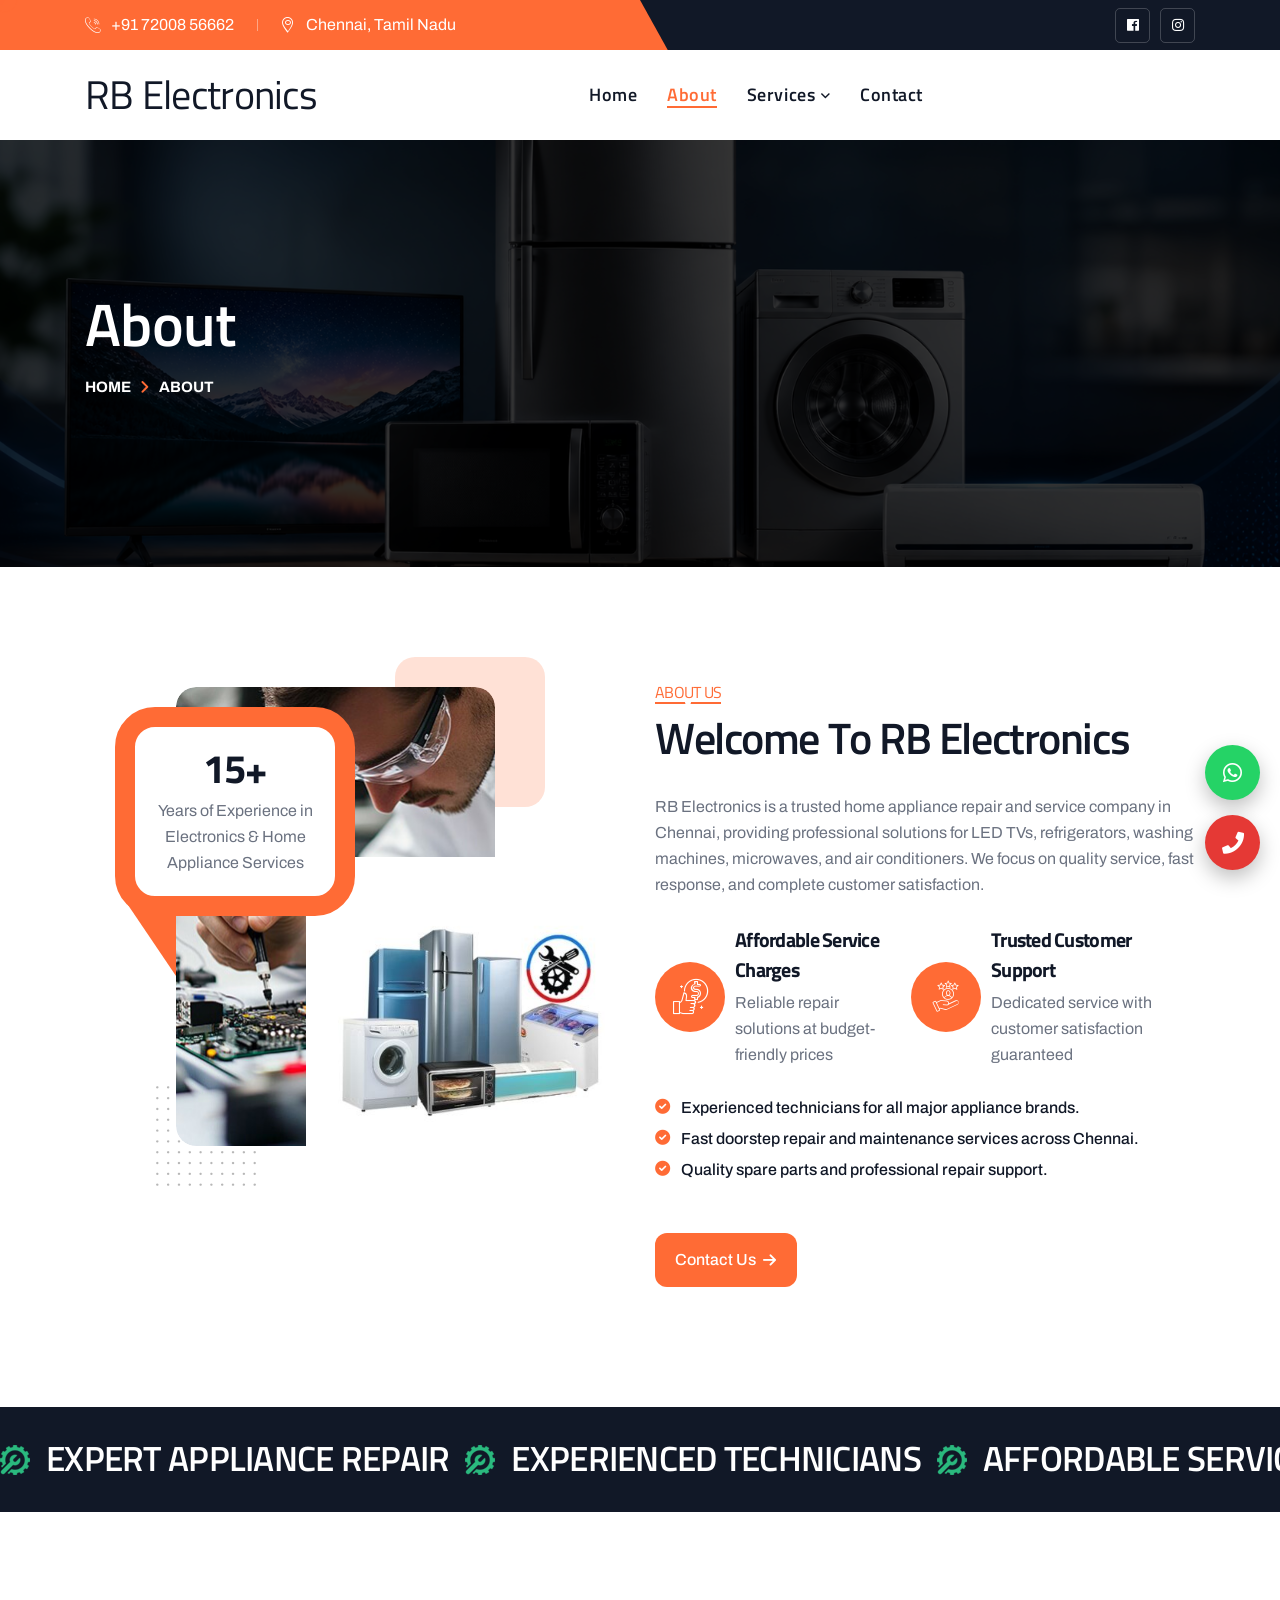
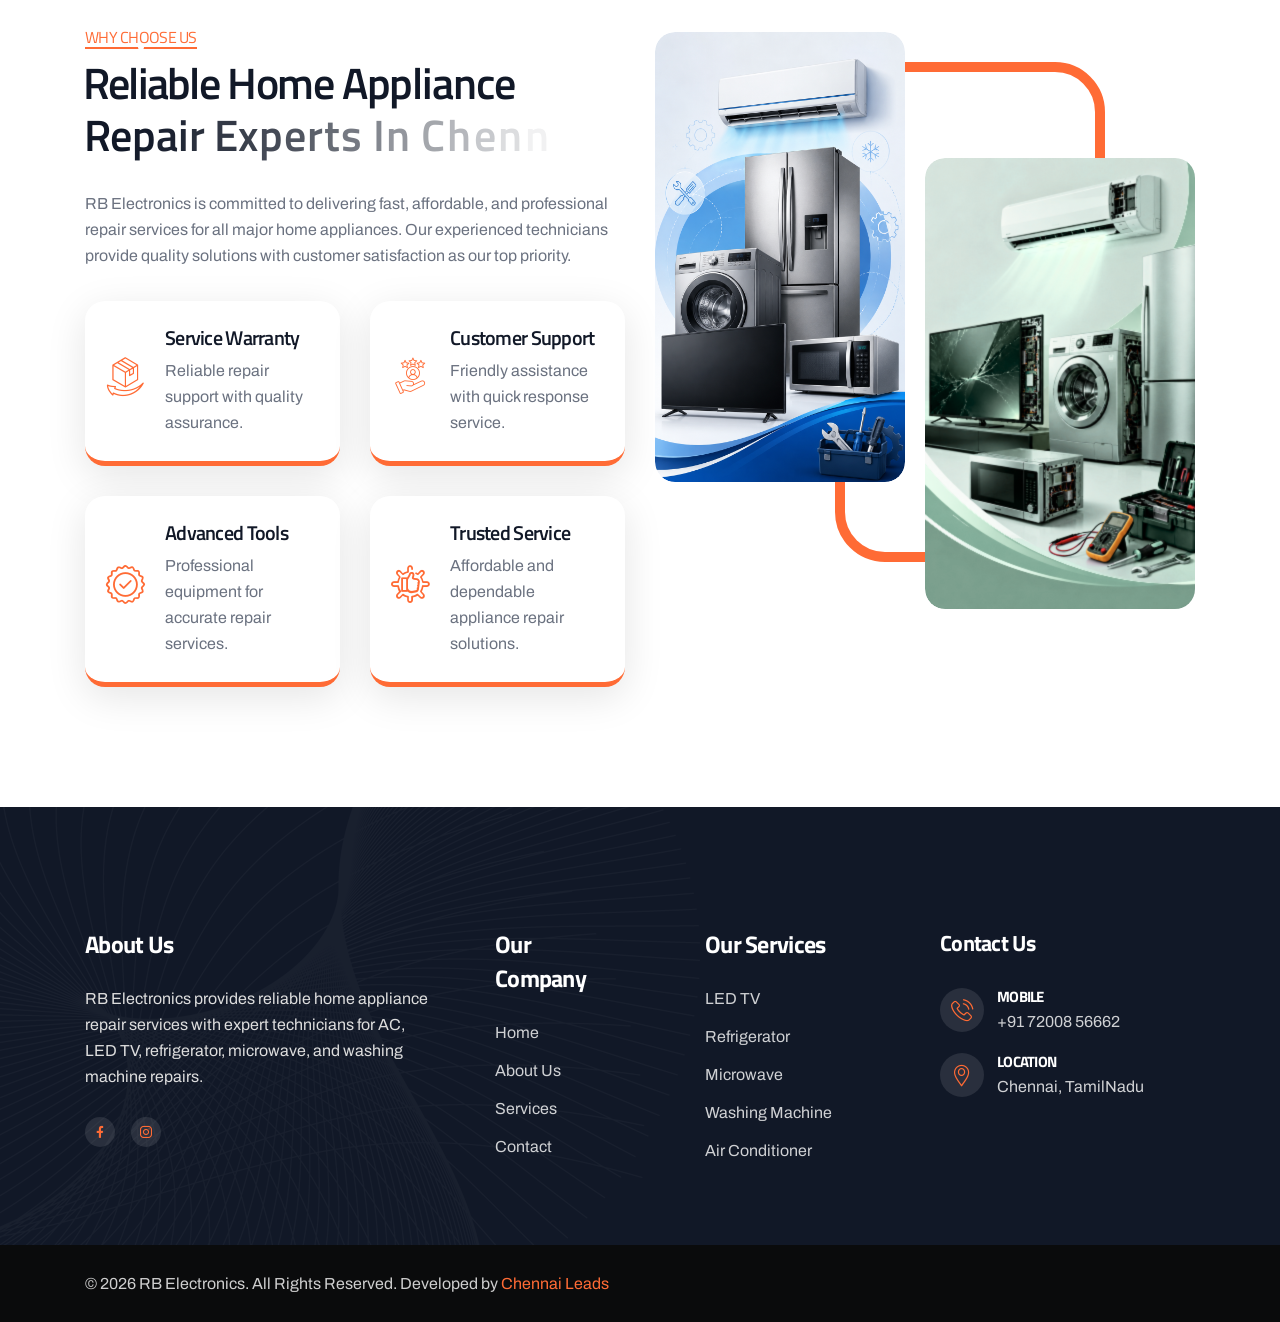
==== about.html @ 3bb315a8 "first commit" ====
<!DOCTYPE html>
<html lang="en">


<!-- Mirrored from weblayout.mnsithub.com/html/fixpro/main-html/about.html by HTTrack Website Copier/3.x [XR&CO'2014], Mon, 18 May 2026 04:50:52 GMT -->
<head>
    <meta charset="UTF-8" />
    <meta name="viewport" content="width=device-width, initial-scale=1.0" />
    <title> Rb Electronics</title>
    <!-- favicons Icons -->
    <link rel="apple-touch-icon" sizes="180x180" href="assets/images/favicons/apple-touch-icon.png" />
    <link rel="icon" type="image/png" sizes="32x32" href="assets/images/favicons/favicon-32x32.png" />
    <link rel="icon" type="image/png" sizes="16x16" href="assets/images/favicons/favicon-16x16.png" />
    <!-- <link rel="manifest" href="assets/images/favicons/site.webmanifest" /> -->
    <meta name="description" content=" " />

    <!-- fonts -->
    <link rel="preconnect" href="https://fonts.googleapis.com/">
    <link rel="preconnect" href="https://fonts.gstatic.com/" crossorigin>
    <link href="https://fonts.googleapis.com/css2?family=Archivo:ital,wght@0,100..900;1,100..900&amp;display=swap"
        rel="stylesheet">
    <link
        href="https://fonts.googleapis.com/css2?family=Titillium+Web:ital,wght@0,200;0,300;0,400;0,600;0,700;0,900;1,200;1,300;1,400;1,600;1,700&amp;display=swap"
        rel="stylesheet">


    <link rel="stylesheet" href="assets/css/bootstrap.min.css" />
    <link rel="stylesheet" href="assets/css/animate.min.css" />
    <link rel="stylesheet" href="assets/css/custom-animate.css" />
    <link rel="stylesheet" href="assets/css/swiper.min.css" />
    <link rel="stylesheet" href="assets/css/font-awesome-all.css" />
    <link rel="stylesheet" href="assets/css/jarallax.css" />
    <link rel="stylesheet" href="assets/css/jquery.magnific-popup.css" />
    <link rel="stylesheet" href="assets/css/flaticon.css">
    <link rel="stylesheet" href="assets/css/owl.carousel.min.css" />
    <link rel="stylesheet" href="assets/css/owl.theme.default.min.css" />
    <link rel="stylesheet" href="assets/css/nice-select.css" />
    <link rel="stylesheet" href="assets/css/jquery-ui.css" />
    <link rel="stylesheet" href="assets/css/aos.css" />
    <link rel="stylesheet" href="assets/css/odometer.min.css" />


    <link rel="stylesheet" href="assets/css/module-css/slider.css" />
    <link rel="stylesheet" href="assets/css/module-css/footer.css" />
    <link rel="stylesheet" href="assets/css/module-css/feature.css" />
    <link rel="stylesheet" href="assets/css/module-css/about.css" />
    <link rel="stylesheet" href="assets/css/module-css/service.css" />
    <link rel="stylesheet" href="assets/css/module-css/counter.css" />
    <link rel="stylesheet" href="assets/css/module-css/why-choose.css" />
    <link rel="stylesheet" href="assets/css/module-css/project.css" />
    <link rel="stylesheet" href="assets/css/module-css/video.css" />
    <link rel="stylesheet" href="assets/css/module-css/team.css" />
    <link rel="stylesheet" href="assets/css/module-css/brand.css" />
    <link rel="stylesheet" href="assets/css/module-css/pricing.css" />
    <link rel="stylesheet" href="assets/css/module-css/testimonial.css" />
    <link rel="stylesheet" href="assets/css/module-css/blog.css" />
    <link rel="stylesheet" href="assets/css/module-css/page-header.css" />
    <link rel="stylesheet" href="assets/css/module-css/faq.css" />
    <link rel="stylesheet" href="assets/css/module-css/error.css" />
    <link rel="stylesheet" href="assets/css/module-css/sliding-text.css" />


    <!-- template styles -->
    <link rel="stylesheet" href="assets/css/style.css" />
    <link rel="stylesheet" href="assets/css/responsive.css" />
</head>
 <style>
    .floating-contact {
  position: fixed;
  right: 20px;
  bottom: 30px;
  z-index: 9999;

  display: flex;
  flex-direction: column;
  gap: 15px;
}

/* Buttons Base */
.contact-btn {
  width: 55px;
  height: 55px;
  border-radius: 50%;
  display: flex;
  align-items: center;
  justify-content: center;

  font-size: 22px;
  color: #fff;
  text-decoration: none;

  box-shadow: 0 8px 20px rgba(0,0,0,0.25);
  transition: all 0.3s ease;
  position: relative;
}

/* WhatsApp (Official Green) */
.whatsapp {
  background: #25D366;
}

/* Call (Professional Red) */
.call {
  background: #E53935;
}

/* Hover Effects */
.contact-btn:hover {
  transform: scale(1.15);
  box-shadow: 0 10px 25px rgba(0,0,0,0.35);
}

/* Glow Effect */
.whatsapp:hover {
  box-shadow: 0 0 15px rgba(37, 211, 102, 0.6);
}

.call:hover {
  box-shadow: 0 0 15px rgba(229, 57, 53, 0.6);
}

/* Floating Animation */
@keyframes floatY {
  0% { transform: translateY(0); }
  50% { transform: translateY(-6px); }
  100% { transform: translateY(0); }
}

.contact-btn {
  animation: floatY 3s ease-in-out infinite;
}

.call {
  animation-delay: 1.5s;
}
</style>
<body class="custom-cursor">
<div class="floating-contact">

  <!-- WhatsApp -->
  <a href="https://wa.me/917200856662" target="_blank" class="contact-btn whatsapp">
    <i class="fab fa-whatsapp"></i>
  </a>

  <!-- Call -->
  <a href="tel:+917200856662" class="contact-btn call">
    <i class="fas fa-phone"></i>
  </a>

</div>


    <div class="custom-cursor__cursor"></div>
    <div class="custom-cursor__cursor-two"></div>


    <div class="page-wrapper">
        <header class="main-header-three">
            <div class="main-menu-three__top">
                <div class="container">
                    <div class="main-menu-three__top-inner">
                        <ul class="list-unstyled main-menu-three__contact-list">
                            <li>
                                <div class="icon">
                                    <i class="icon-call"></i>
                                </div>
                                <div class="text">
                                    <p><a href="tel:+917200856662">+91 72008 56662</a>
                                    </p>
                                </div>
                            </li>
                            <li>
                                <div class="icon">
                                    <i class="icon-location"></i>
                                </div>
                                <div class="text">
                                    <p>Chennai, Tamil Nadu</p>
                                </div>
                            </li>
                        </ul>
                        <div class="main-menu-three__top-right">
                            <div class="main-menu-three__social">
                              
                                <a href="#"><i class="fab fa-facebook"></i></a>
                              
                                <a href="#"><i class="fab fa-instagram"></i></a>
                            </div>
                        </div>
                    </div>
                </div>
            </div>
            <nav class="main-menu main-menu-three">
                <div class="main-menu-three__wrapper">
                    <div class="container">
                        <div class="main-menu-three__wrapper-inner">
                            <div class="main-menu-three__left">
                                <div class="main-menu-three__logo">
                                    <a href="index.html">
                                      <h1> RB Electronics</h1> 
                                        <!-- <img src="assets/images/resources/logo-1.png" alt=""> -->
                                    </a>
                                </div>
                            </div>
                            <div class="main-menu-two__main-menu-box">
                                <a href="#" class="mobile-nav__toggler"><i class="fa fa-bars"></i></a>
                                <ul class="main-menu__list">
                                    <li class="megamenu ">
                                        <a href="index.html">Home </a>
                                       
                                    </li>
                                    <li>
                                        <a href="about.html">About</a>
                                    </li>
                                    <li class="dropdown">
                                        <a href="services.html">Services</a>
                                        <ul class="shadow-box">
                                            <li><a href="LEDTV.html">LED Tv</a></li>
                                            <li><a href="refrigerator.html">Refrigerator</a></li>
                                            <li><a href="microwave.html">Microwave</a></li>
                                            <li><a href="washingmachine.html">Washing Machine</a></li>
                                            <li><a href="AC.html">Air Conditioner</a></li>
                                            
                                        </ul>
                                    </li>
                                  
                                    
                                    <li>
                                        <a href="contact.html">Contact</a>
                                    </li>
                                </ul>
                            </div>
                            <div class="main-menu-three__right">
                                <div class="main-menu-three__btn-box">
                                    <a href="contact.html" class="thm-btn">Book Now<span
                                            class="icon-arrow-right"></span></a>
                                </div>
                               
                                
                                <!-- <div class="main-menu-three__nav-sidebar-icon">
                                    <a class="navSidebar-button" href="#">
                                        <span class="icon-dots-menu-three-one"></span>
                                        <span class="icon-dots-menu-three-two"></span>
                                        <span class="icon-dots-menu-three-three"></span>
                                    </a>
                                </div> -->
                            </div>
                        </div>
                    </div>
                </div>
            </nav>
        </header>


        <div class="stricky-header stricked-menu main-menu">
            <div class="sticky-header__content"></div><!-- /.sticky-header__content -->
        </div><!-- /.stricky-header -->



        <!--Page Header Start-->
        <section class="page-header">
            <div class="page-header__bg" style="background-image: url(assets/images/banner2.png);">
            </div>
            <div class="container">
                <div class="page-header__inner">
                    <h3>About</h3>
                    <div class="thm-breadcrumb__inner">
                        <ul class="thm-breadcrumb list-unstyled">
                            <li><a href="index.html">Home</a></li>
                            <li><span class="icon-angle-right"></span></li>
                            <li>About</li>
                        </ul>
                    </div>
                </div>
            </div>
        </section>
        <!--Page Header End-->

      <!--About One Start -->
<section class="about-one about-page">
    <div class="container">
        <div class="row">

            <div class="col-xl-6">
                <div class="about-one__left wow slideInLeft" data-wow-delay="100ms" data-wow-duration="2500ms">

                    <div class="about-one__img-box">

                        <div class="about-one__img">
                            <img src="assets/images/resources/about-one-img-1.jpg" alt="">
                        </div>

                        <div class="about-one__img-2">
                            <img src="assets/images/a4.jpg" alt="">
                        </div>

                        <div class="about-one__shape-2 float-bob-y">
                            <img src="assets/images/shapes/about-one-shape-2.png" alt="">
                        </div>

                        <div class="about-one__experience-box">
                            <div class="about-one__count-box">
                                <h3 class="odometer" data-count="15">00</h3>
                                <span>+</span>
                            </div>

                            <p class="about-one__experience-text">
                                Years of Experience in Electronics & Home Appliance Services
                            </p>
                        </div>

                        <div class="about-one__shape-1 float-bob-x"></div>

                    </div>
                </div>
            </div>

            <div class="col-xl-6">
                <div class="about-one__right wow fadeInRight" data-wow-delay="300ms">

                    <div class="section-title text-left sec-title-animation animation-style2">

                        <h6 class="section-title__tagline">
                            <span class="section-title__tagline-border"></span>
                            ABOUT US
                        </h6>

                        <h3 class="section-title__title title-animation">
                            Welcome To RB Electronics
                        </h3>

                    </div>

                    <p class="about-one__text">
                        RB Electronics is a trusted home appliance repair and service
                        company in Chennai, providing professional solutions for LED TVs,
                        refrigerators, washing machines, microwaves, and air conditioners.
                        We focus on quality service, fast response, and complete customer satisfaction.
                    </p>

                    <div class="about-one__points-box">

                        <ul class="about-one__points list-unstyled">

                            <li>
                                <div class="icon">
                                    <span class="icon-affordable-price"></span>
                                </div>

                                <div class="content">
                                    <h4>Affordable Service Charges</h4>
                                    <p>Reliable repair solutions at budget-friendly prices</p>
                                </div>
                            </li>

                            <li>
                                <div class="icon">
                                    <span class="icon-happy-customer"></span>
                                </div>

                                <div class="content">
                                    <h4>Trusted Customer Support</h4>
                                    <p>Dedicated service with customer satisfaction guaranteed</p>
                                </div>
                            </li>

                        </ul>

                    </div>

                    <ul class="about-one__points-two list-unstyled">

                        <li>
                            <div class="icon">
                                <span class="icon-check"></span>
                            </div>
                            <p>Experienced technicians for all major appliance brands.</p>
                        </li>

                        <li>
                            <div class="icon">
                                <span class="icon-check"></span>
                            </div>
                            <p>Fast doorstep repair and maintenance services across Chennai.</p>
                        </li>

                        <li>
                            <div class="icon">
                                <span class="icon-check"></span>
                            </div>
                            <p>Quality spare parts and professional repair support.</p>
                        </li>

                    </ul>

                    <div class="about-one__btn-and-video">

                        <div class="about-one__btn-box">
                            <a href="contact.html" class="thm-btn">
                                Contact Us
                                <span class="icon-arrow-right"></span>
                            </a>
                        </div>

                    </div>

                </div>
            </div>

        </div>
    </div>
</section>
<!--About One End -->


       <!--Sliding Text Start-->
<section class="sliding-text sliding-text-two">
    <div class="sliding-text__inner">
        <ul class="sliding-text__list marquee_mode-1 list-unstyled">

            <li>
                <div class="icon">
                    <img src="assets/images/resources/sliding-text-img-1.png" alt="">
                </div>
                <p>Expert Appliance Repair</p>
            </li>

            <li>
                <div class="icon">
                    <img src="assets/images/resources/sliding-text-img-1.png" alt="">
                </div>
                <p>Experienced Technicians</p>
            </li>

            <li>
                <div class="icon">
                    <img src="assets/images/resources/sliding-text-img-1.png" alt="">
                </div>
                <p>Affordable Service Charges</p>
            </li>

            <li>
                <div class="icon">
                    <img src="assets/images/resources/sliding-text-img-1.png" alt="">
                </div>
                <p>Quick Doorstep Support</p>
            </li>

            <li>
                <div class="icon">
                    <img src="assets/images/resources/sliding-text-img-1.png" alt="">
                </div>
                <p>Trusted Repair Solutions</p>
            </li>

            <li>
                <div class="icon">
                    <img src="assets/images/resources/sliding-text-img-1.png" alt="">
                </div>
                <p>100% Customer Satisfaction</p>
            </li>

        </ul>
    </div>
</section>
<!--Sliding Text End-->
     


   <!--Why Choose One Start -->
<section class="why-choose-one">
    <div class="container">

        <div class="row">

            <div class="col-xl-6">
                <div class="why-choose-one__left">

                    <div class="section-title text-left sec-title-animation animation-style2">

                        <h6 class="section-title__tagline">
                            <span class="section-title__tagline-border"></span>
                            Why Choose Us
                        </h6>

                        <h3 class="section-title__title title-animation">
                            Reliable Home Appliance
                            Repair Experts In Chennai
                        </h3>

                    </div>

                    <p class="why-choose-one__text">
                        RB Electronics is committed to delivering fast, affordable,
                        and professional repair services for all major home appliances.
                        Our experienced technicians provide quality solutions with
                        customer satisfaction as our top priority.
                    </p>

                    <div class="why-choose-one__list-box">

                        <div class="row">

                            <div class="col-xl-6 col-lg-6 col-md-6">

                                <ul class="why-choose-one__list list-unstyled">

                                    <li class="wow fadeInLeft" data-wow-delay="100ms">

                                        <div class="icon">
                                            <span class="icon-product-return"></span>
                                        </div>

                                        <div class="content">
                                            <h3>Service Warranty</h3>
                                            <p>Reliable repair support with quality assurance.</p>
                                        </div>

                                    </li>

                                    <li class="wow fadeInLeft" data-wow-delay="400ms">

                                        <div class="icon">
                                            <span class="icon-setting"></span>
                                        </div>

                                        <div class="content">
                                            <h3>Advanced Tools</h3>
                                            <p>Professional equipment for accurate repair services.</p>
                                        </div>

                                    </li>

                                </ul>

                            </div>

                            <div class="col-xl-6 col-lg-6 col-md-6">

                                <ul class="why-choose-one__list list-unstyled">

                                    <li class="wow fadeInRight" data-wow-delay="200ms">

                                        <div class="icon">
                                            <span class="icon-happy-customer"></span>
                                        </div>

                                        <div class="content">
                                            <h3>Customer Support</h3>
                                            <p>Friendly assistance with quick response service.</p>
                                        </div>

                                    </li>

                                    <li class="wow fadeInRight" data-wow-delay="300ms">

                                        <div class="icon">
                                            <span class="icon-like"></span>
                                        </div>

                                        <div class="content">
                                            <h3>Trusted Service</h3>
                                            <p>Affordable and dependable appliance repair solutions.</p>
                                        </div>

                                    </li>

                                </ul>

                            </div>

                        </div>

                    </div>

                </div>
            </div>

            <div class="col-xl-6">

                <div class="why-choose-one__right wow slideInRight" data-wow-delay="100ms"
                    data-wow-duration="2500ms">

                    <div class="why-choose-one__img-box">

                        <div class="why-choose-one__img">
                            <img src="assets/images/a5.png" alt="">
                        </div>

                        <div class="why-choose-one__img-2">
                            <img src="assets/images/a6.png" alt="">
                        </div>

                        <div class="why-choose-one__shape-1"></div>

                       

                    </div>

                </div>

            </div>

        </div>

    </div>
</section>
<!--Why Choose One End -->

 


 <!--Site Footer Two Start-->
        <footer class="site-footer-two">
            <div class="site-footer-two__shape-1 float-bob-x">
                <img src="assets/images/shapes/site-footer-two-shape-1.png" alt="">
            </div>
            <div class="container">
                <div class="site-footer-two__top">
                    <div class="row">
                        <div class="col-xl-4 col-lg-6 col-md-6 wow fadeInUp" data-wow-delay="100ms">
                            <div class="footer-widget-two__column footer-widget-two__about">
                                 <div class="footer-widget-two__title-box">
                                    <h3 class="footer-widget-two__title">About Us</h3>
                                </div>
                                <!-- <div class="footer-widget-two__logo">
                                    <a href="index.html">
                                        <img src="assets/images/resources/logo-2.png" alt="">
                                    </a>
                                </div> -->
                               <p class="footer-widget-two__about-text">
    RB Electronics provides reliable home appliance repair services 
    with expert technicians for AC, LED TV, refrigerator, microwave, 
    and washing machine repairs.
</p>
                                <div class="site-footer-two__social">
                                    <a href="#"><i class="icon-facebook"></i></a>
                                    
                                    <a href="#"><i class="icon-instagram"></i></a>
                                </div>
                            </div>
                        </div>
                        <div class="col-xl-2 col-lg-6 col-md-6 wow fadeInUp" data-wow-delay="200ms">
                            <div class="footer-widget-two__column footer-widget-two__usefull-link">
                                <div class="footer-widget-two__title-box">
                                    <h3 class="footer-widget-two__title">Our Company</h3>
                                </div>
                                <div class="footer-widget-two__link-box">
                                    <ul class="footer-widget-two__link list-unstyled">
                                        <li><a href="index.html">Home</a></li>
                                        <li><a href="about.html">About Us</a></li>
                                        <li><a href="services.html">Services</a></li>
                                        <li><a href="contact.html">Contact</a></li>
                                        
                                    </ul>
                                </div>
                            </div>
                        </div>
                        <div class="col-xl-3 col-lg-6 col-md-6 wow fadeInUp" data-wow-delay="300ms">
                            <div class="footer-widget-two__column footer-widget-two__services">
                                <div class="footer-widget-two__title-box">
                                    <h3 class="footer-widget-two__title">Our Services</h3>
                                </div>
                                <ul class="footer-widget-two__link list-unstyled">
                                    <li><a href="LEDTV.html">LED TV</a></li>
                                    <li><a href="refrigerator.html">Refrigerator</a></li>
                                    <li><a href="microwave.html">Microwave</a></li>
                                    <li><a href="washingmachine.html">Washing Machine</a></li>
                                    <li><a href="AC.html">Air Conditioner</a></li>
                                </ul>
                            </div>
                        </div>
                        <div class="col-xl-3 col-lg-6 col-md-6 wow fadeInUp" data-wow-delay="400ms">
                            <div class="footer-widget-two__column footer-widget-two__newsletter">
                                <div class="footer-widget-two__title-box">
                                <h3 class="footer-widget-two__newsletter-title">Contact Us</h3></div>
                               <ul class="footer-widget-two__contact list-unstyled">
                                    <li>
                                        <div class="icon">
                                            <span class="icon-phone-call"></span>
                                        </div>
                                        <div class="content">
                                            <h3>Mobile</h3>
                                            <p><a href="tel:+917200856662">+91 72008 56662</a></p>
                                        </div>
                                    </li>
                                    <li>
                                        <div class="icon">
                                            <span class="icon-location"></span>
                                        </div>
                                        <div class="content">
                                            <h3>Location</h3>
                                            <p>Chennai, TamilNadu</p>
                                        </div>
                                    </li>
                                     <!-- <li>
                                        <div class="icon">
                                            <span class="icon-envelope"></span>
                                        </div>
                                        <div class="content">
                                            <h3>Email</h3>
                                         <p><a href="mailto:info@gmail.com">info@gmail.com</a></p>
                                        </div>
                                    </li> -->
                                </ul>
                               
                            </div>
                        </div>
                    </div>
                </div>
            </div>
            <div class="site-footer-two__bottom">
                <div class="container">
                    <div class="site-footer-two__bottom-inner">
                      <p class="site-footer-two__bottom-text">
    © <script>document.write(new Date().getFullYear())</script> 
    RB Electronics. All Rights Reserved. 
    Developed by 
    <a href="https://chennaileads.com/" target="_blank">
        Chennai Leads
    </a>
</p>
                        <!-- <ul class="list-unstyled site-footer-two__bottom-menu">
                            <li><a href="contact.html">Support</a></li>
                            <li><a href="about.html">Terms and Condition</a></li>
                            <li><a href="about.html">Privacy and Policy</a></li>
                        </ul> -->
                    </div>
                </div>
            </div>
        </footer>
        <!--Site Footer Two End-->

    </div><!-- /.page-wrapper -->


    <div class="mobile-nav__wrapper">
        <div class="mobile-nav__overlay mobile-nav__toggler"></div>
        <!-- /.mobile-nav__overlay -->
        <div class="mobile-nav__content">
            <span class="mobile-nav__close mobile-nav__toggler"><i class="fa fa-times"></i></span>
            <div class="logo-box">
                <a href="index.html" aria-label="logo image">
                    <!-- <img src="assets/images/resources/logo-2.png" width="140"
                        alt="" /> -->
                        <h1>RB Electronics</h1>
                    </a>
            </div>
            <!-- /.logo-box -->
            <div class="mobile-nav__container"></div>
            <!-- /.mobile-nav__container -->

            <ul class="mobile-nav__contact list-unstyled">
                <!-- <li>
                    <i class="fa fa-envelope"></i>
                    <a href="mailto:info@gmail.com">info@gmail.com</a>
                </li> -->
                <li>
                    <i class="fas fa-phone"></i>
                    <a href="tel:+9172008 56662">+91 72008 56662</a>
                </li>
            </ul><!-- /.mobile-nav__contact -->
            <div class="mobile-nav__top">
                <div class="mobile-nav__social">
                  
                    <a href="#" class="fab fa-facebook-square"></a>
                  
                    <a href="#" class="fab fa-instagram"></a>
                </div><!-- /.mobile-nav__social -->
            </div><!-- /.mobile-nav__top -->

        </div>
        <!-- /.mobile-nav__content -->
    </div>
    <!-- /.mobile-nav__wrapper -->


   

    <script src="assets/js/jquery-latest.js"></script>
    <script src="assets/js/bootstrap.bundle.min.js"></script>
    <script src="assets/js/jarallax.min.js"></script>
    <script src="assets/js/jquery.ajaxchimp.min.js"></script>
    <script src="assets/js/jquery.appear.min.js"></script>
    <script src="assets/js/swiper.min.js"></script>
    <script src="assets/js/jquery.magnific-popup.min.js"></script>
    <script src="assets/js/jquery.validate.min.js"></script>
    <script src="assets/js/wNumb.min.js"></script>
    <script src="assets/js/wow.js"></script>
    <script src="assets/js/isotope.js"></script>
    <script src="assets/js/owl.carousel.min.js"></script>
    <script src="assets/js/jquery-ui.js"></script>
    <script src="assets/js/jquery.nice-select.min.js"></script>
    <script src="assets/js/marquee.min.js"></script>
    <script src="assets/js/countdown.min.js"></script>
    <script src="assets/js/jquery.circleType.js"></script>
    <script src="assets/js/jquery.fittext.js"></script>
    <script src="assets/js/jquery.lettering.min.js"></script>
    <script src="assets/js/jquery-sidebar-content.js"></script>
    <script src="assets/js/aos.js"></script>
    <script src="assets/js/odometer.min.js"></script>


    <script src="assets/js/gsap/gsap.js"></script>
    <script src="assets/js/gsap/ScrollTrigger.js"></script>
    <script src="assets/js/gsap/SplitText.js"></script>

 <script>
  const toggleBtn = document.getElementById("callToggle");
  const enquiryBox = document.getElementById("enquiryBox");

  toggleBtn.addEventListener("click", () => {
    enquiryBox.style.display =
      enquiryBox.style.display === "block" ? "none" : "block";
  });

  document.addEventListener("click", (e) => {
    if (!e.target.closest(".floating-contact")) {
      enquiryBox.style.display = "none";
    }
  });
  toggleBtn.addEventListener("click", () => {
  enquiryBox.classList.toggle("show");
});
</script>


    <!-- template js -->
    <script src="assets/js/script.js"></script>
</body>


<!-- Mirrored from weblayout.mnsithub.com/html/fixpro/main-html/about.html by HTTrack Website Copier/3.x [XR&CO'2014], Mon, 18 May 2026 04:50:52 GMT -->
</html>
---- assets/css/module-css/slider.css ----
/*--------------------------------------------------------------
# Main Slider Three
--------------------------------------------------------------*/
.main-slider {
    position: relative;
    display: block;
    background-color: var(--fixpro-black);
    z-index: 10;
}

.main-slider .item {
    position: relative;
    padding-top: 217px;
    padding-bottom: 221px;
    background-color: var(--fixpro-black);
    overflow: hidden;
    z-index: 10;
}

.main-slider__shape-bg {
    position: absolute;
    top: 0;
    left: 0;
    right: 0;
    bottom: 0;
    background-repeat: no-repeat;
    background-position: center;
    background-size: cover;
    opacity: .05;
    z-index: -1;
    display: none;
}

.main-slider__shape-1 {
    position: absolute;
    top: 50px;
    right: 975px;
    opacity: .10;
    z-index: -1;
}

.main-slider__shape-1 img {
    width: auto !important;
}

.main-slider__shape-2 {
    position: absolute;
    bottom: 30px;
    left: 30px;
    opacity: .10;
    z-index: -1;
}

.main-slider__shape-2 img {
    width: auto !important;
}

.main-slider__bg-box {
    position: absolute;
    top: 0;
    bottom: 0;
    right: 0;
    width: 52.5%;
    -webkit-mask: url("data:image/svg+xml,%3Csvg xmlns='http://www.w3.org/2000/svg' xmlns:xlink='http://www.w3.org/1999/xlink' width='1000' height='800' viewBox='0 0 1000 800'%3E%3Cimage xlink:href='[data-uri]' x='0' y='0' width='1000' height='800'/%3E%3C/svg%3E");
    mask: url("data:image/svg+xml,%3Csvg xmlns='http://www.w3.org/2000/svg' xmlns:xlink='http://www.w3.org/1999/xlink' width='1000' height='800' viewBox='0 0 1000 800'%3E%3Cimage xlink:href='[data-uri]' x='0' y='0' width='1000' height='800'/%3E%3C/svg%3E");
    -webkit-mask-repeat: no-repeat;
    mask-repeat: no-repeat;
    -webkit-mask-position: center center;
    mask-position: center center;
    -webkit-mask-size: cover;
    mask-size: cover;
    z-index: -1;
}

.main-slider__bg {
    position: absolute;
    top: 0;
    bottom: 0;
    right: 0;
    left: 0;
    background-repeat: no-repeat;
    background-position: center;
    background-size: cover;
    overflow: hidden;
    transform: scale(1);
    transition: transform 10000ms ease, -webkit-transform 10000ms ease;
    overflow: hidden;
    z-index: -1;
}

.active .main-slider__bg {
    transform: scale(1.03);
}

.main-slider__content {
    position: relative;
    display: block;
    z-index: 10;
}

.main-slider__sub-title-box {
    position: relative;
    display: flex;
    align-items: center;
    flex-wrap: wrap;
    gap: 10px;
    opacity: 0;
    -webkit-transform: perspective(400px) rotateY(0deg) translateY(-80px);
    -ms-transform: perspective(400px) rotateY(0deg) translateY(-80px);
    transform: perspective(400px) rotateY(0deg) translateY(-80px);
    -webkit-transform-origin: bottom;
    -ms-transform-origin: bottom;
    transform-origin: bottom;
    -webkit-transition: all 1500ms ease;
    -moz-transition: all 1500ms ease;
    -ms-transition: all 1500ms ease;
    -o-transition: all 1500ms ease;
    transition: all 1500ms ease;
}

.active .main-slider__sub-title-box {
    opacity: 1;
    -webkit-transform: perspective(400px) rotateY(0deg) translateY(0px);
    -ms-transform: perspective(400px) rotateY(0deg) translateY(0px);
    transform: perspective(400px) rotateY(0deg) translateY(0px);
    -webkit-transition-delay: 1200ms;
    -moz-transition-delay: 1200ms;
    -ms-transition-delay: 1200ms;
    -o-transition-delay: 1200ms;
    transition-delay: 1200ms;
}

.main-slider__sub-title {
    font-size: 18px;
    line-height: 24px;
    color: var(--fixpro-base);
    font-weight: 400;
    text-transform: capitalize;
}

.main-slider__sub-title-shape {
    position: relative;
    display: block;
    height: 1px;
    width: 40px;
    background-color: var(--fixpro-base);
}

.main-slider__title {
    position: relative;
    display: block;
    font-size: 55px;
    color: var(--fixpro-white);
    font-weight: 700;
    line-height: 1.3em;
    text-transform: capitalize;
    margin-top: 30px;
    margin-bottom: 11px;
    opacity: 0;
    -webkit-transform: perspective(400px) rotateY(0deg) translateY(-80px);
    -ms-transform: perspective(400px) rotateY(0deg) translateY(-80px);
    transform: perspective(400px) rotateY(0deg) translateY(-80px);
    -webkit-transform-origin: bottom;
    -ms-transform-origin: bottom;
    transform-origin: bottom;
    -webkit-transition: all 1500ms ease;
    -moz-transition: all 1500ms ease;
    -ms-transition: all 1500ms ease;
    -o-transition: all 1500ms ease;
    transition: all 1500ms ease;
}

.main-slider__title span {
    color: var(--fixpro-base);
}

.active .main-slider__title {
    opacity: 1;
    -webkit-transform: perspective(400px) rotateY(0deg) translateY(0px);
    -ms-transform: perspective(400px) rotateY(0deg) translateY(0px);
    transform: perspective(400px) rotateY(0deg) translateY(0px);
    -webkit-transition-delay: 900ms;
    -moz-transition-delay: 900ms;
    -ms-transition-delay: 900ms;
    -o-transition-delay: 900ms;
    transition-delay: 900ms;
}

.main-slider__text {
    color: rgba(var(--fixpro-white-rgb), .80);
    opacity: 0;
    -webkit-transform: perspective(400px) rotateY(0deg) translateY(80px);
    -ms-transform: perspective(400px) rotateY(0deg) translateY(80px);
    transform: perspective(400px) rotateY(0deg) translateY(80px);
    -webkit-transform-origin: bottom;
    -ms-transform-origin: bottom;
    transform-origin: bottom;
    -webkit-transition: all 1500ms ease;
    -moz-transition: all 1500ms ease;
    -ms-transition: all 1500ms ease;
    -o-transition: all 1500ms ease;
    transition: all 1500ms ease;
}

.active .main-slider__text {
    opacity: 1;
    -webkit-transform: perspective(400px) rotateY(0deg) translateY(0px);
    -ms-transform: perspective(400px) rotateY(0deg) translateY(0px);
    transform: perspective(400px) rotateY(0deg) translateY(0px);
    -webkit-transition-delay: 1200ms;
    -moz-transition-delay: 1200ms;
    -ms-transition-delay: 1200ms;
    -o-transition-delay: 1200ms;
    transition-delay: 1200ms;
}

.main-slider__btn-box {
    position: relative;
    display: flex;
    align-items: center;
    gap: 30px;
    margin-top: 42px;
    opacity: 0;
    -webkit-transform: perspective(400px) rotateY(0deg) translateY(80px);
    -ms-transform: perspective(400px) rotateY(0deg) translateY(80px);
    transform: perspective(400px) rotateY(0deg) translateY(80px);
    -webkit-transform-origin: bottom;
    -ms-transform-origin: bottom;
    transform-origin: bottom;
    -webkit-transition: all 1500ms ease;
    -moz-transition: all 1500ms ease;
    -ms-transition: all 1500ms ease;
    -o-transition: all 1500ms ease;
    transition: all 1500ms ease;
}

.active .main-slider__btn-box {
    opacity: 1;
    -webkit-transform: perspective(400px) rotateY(0deg) translateY(0px);
    -ms-transform: perspective(400px) rotateY(0deg) translateY(0px);
    transform: perspective(400px) rotateY(0deg) translateY(0px);
    -webkit-transition-delay: 1400ms;
    -moz-transition-delay: 1400ms;
    -ms-transition-delay: 1400ms;
    -o-transition-delay: 1400ms;
    transition-delay: 1400ms;
}

.main-slider__btn {
    position: relative;
    display: block;
}

.main-slider__btn .thm-btn:hover {
    color: var(--fixpro-base);
}

.main-slider__btn .thm-btn::before,
.main-slider__btn .thm-btn::after {
    background-color: var(--fixpro-white);
}

.main-slider__video-link {
    position: relative;
    display: block;
}

.main-slider__video-icon {
    position: relative;
    display: -webkit-box;
    display: -ms-flexbox;
    display: flex;
    -webkit-box-align: center;
    -ms-flex-align: center;
    align-items: center;
    -webkit-box-pack: center;
    -ms-flex-pack: center;
    justify-content: center;
    width: 60px;
    height: 60px;
    line-height: 60px;
    text-align: center;
    font-size: 18px;
    color: var(--fixpro-white);
    background-color: rgba(var(--fixpro-base-rgb), 1);
    border-radius: 50%;
    margin: 0 auto 0;
    transition: all 0.5s ease;
    -moz-transition: all 0.5s ease;
    -webkit-transition: all 0.5s ease;
    -ms-transition: all 0.5s ease;
    -o-transition: all 0.5s ease;
}

.main-slider__video-icon:hover {
    background-color: var(--fixpro-white);
    color: var(--fixpro-base);
}

.main-slider__video-link .ripple,
.main-slider__video-icon .ripple:before,
.main-slider__video-icon .ripple:after {
    position: absolute;
    top: 50%;
    left: 50%;
    width: 60px;
    height: 60px;
    border-radius: 50%;
    -webkit-transform: translate(-50%, -50%);
    transform: translate(-50%, -50%);
    -ms-box-shadow: 0 0 0 0 rgba(var(--fixpro-white-rgb), 0.6);
    -o-box-shadow: 0 0 0 0 rgba(var(--fixpro-white-rgb), 0.6);
    -webkit-box-shadow: 0 0 0 0 rgba(var(--fixpro-white-rgb), 0.6);
    box-shadow: 0 0 0 0 rgba(var(--fixpro-white-rgb), 0.6);
    -webkit-animation: ripple 3s infinite;
    animation: ripple 3s infinite;
}

.main-slider__video-icon .ripple:before {
    -webkit-animation-delay: 0.9s;
    animation-delay: 0.9s;
    content: "";
    position: absolute;
}

.main-slider__video-icon .ripple:after {
    -webkit-animation-delay: 0.6s;
    animation-delay: 0.6s;
    content: "";
    position: absolute;
}

.main-slider .owl-theme .owl-nav {
    position: absolute;
    top: 43%;
    right: 0;
    left: 0;
    z-index: 100;
    display: flex;
    align-items: flex-end;
    flex-direction: column;
    max-width: 100%;
    width: 100%;
    padding: 0px 80px;
    margin: 0 auto;
    height: 0;
    line-height: 0;
    transform: translateY(-50%);
}

.main-slider .owl-theme .owl-nav [class*=owl-] {
    position: relative;
    top: auto;
    left: auto;
    right: auto;
    bottom: auto;
    z-index: 100;
    width: 60px;
    height: 60px;
    font-size: 20px !important;
    color: rgba(var(--fixpro-white-rgb), .30) !important;
    opacity: 1;
    margin: 0;
    text-align: center;
    transition: all 500ms ease;
    border-radius: 50%;
    padding: 18px 0px !important;
    background-color: transparent !important;
    border: 2px solid rgba(var(--fixpro-white-rgb), .30) !important;
}

.main-slider .owl-theme .owl-nav [class*=owl-]:hover {
    color: rgba(var(--fixpro-white-rgb), 1) !important;
    border: 2px solid rgba(var(--fixpro-white-rgb), 1) !important;
}

.main-slider .owl-theme .owl-nav [class*=owl-]+[class*=owl-] {
    margin-left: 0px;
}

.main-slider .owl-theme .owl-nav .owl-prev {
    transform: rotate(180deg);
    margin-bottom: 10px;
}



/*--------------------------------------------------------------
# Main Slider Two
--------------------------------------------------------------*/
.main-slider-two {
    position: relative;
    background-color: var(--fixpro-black);
    z-index: 10;
}

.main-slider-two .item {
    position: relative;
    padding-top: 335px;
    padding-bottom: 250px;
    background-color: var(--fixpro-black);
    overflow: hidden;
    z-index: 10;
}

.main-slider-two__bg {
    position: absolute;
    top: 0;
    bottom: 0;
    right: 0;
    left: 0;
    background-repeat: no-repeat;
    background-position: center;
    background-size: cover;
    overflow: hidden;
    transform: scale(1);
    transition: transform 10000ms ease, -webkit-transform 10000ms ease;
    overflow: hidden;
    z-index: -1;
}

.active .main-slider-two__bg {
    transform: scale(1.1);
}

.main-slider-two__overly {
    position: absolute;
    top: 0;
    bottom: 0;
    right: 0;
    left: 0;
    background-color: var(--fixpro-black);
    opacity: 0.9;
    z-index: -1;
}

.main-slider-two__shape-1 {
    position: absolute;
    bottom: 0px;
    left: -50px;
    opacity: 0;
    mix-blend-mode: luminosity;
    -webkit-transform: perspective(400px) rotateY(0deg) translateX(-300px);
    -ms-transform: perspective(400px) rotateY(0deg) translateX(-300px);
    transform: perspective(400px) rotateY(0deg) translateX(-300px);
    -webkit-transform-origin: top;
    -ms-transform-origin: top;
    transform-origin: top;
    visibility: hidden;
    -webkit-transition: all 1500ms ease;
    -moz-transition: all 1500ms ease;
    -ms-transition: all 1500ms ease;
    -o-transition: all 1500ms ease;
    transition: all 1500ms ease;
    z-index: -1;
}

.active .main-slider-two__shape-1 {
    visibility: visible;
    opacity: 0.05;
    -webkit-transform: perspective(400px) rotateY(0deg) translateX(0px);
    -ms-transform: perspective(400px) rotateY(0deg) translateX(0px);
    transform: perspective(400px) rotateY(0deg) translateX(0px);
    -webkit-transition-delay: 2600ms;
    -moz-transition-delay: 2600ms;
    -ms-transition-delay: 2600ms;
    -o-transition-delay: 2600ms;
    transition-delay: 2600ms;
}

.main-slider-two__shape-1 img {
    width: auto !important;
}

@keyframes textRotate {
    0% {
        transform: rotate(0deg);
    }

    100% {
        transform: rotate(360deg);
    }
}

.main-slider-two__img {
    position: absolute;
    bottom: 60px;
    right: 150px;
    opacity: 0;
    -webkit-transform: perspective(400px) rotateY(0deg) translateY(0px) scale(0.8);
    -ms-transform: perspective(400px) rotateY(0deg) translateY(0px) scale(0.8);
    transform: perspective(400px) rotateY(0deg) translateY(0px) scale(0.8);
    -webkit-transform-origin: center;
    -ms-transform-origin: center;
    transform-origin: center;
    visibility: hidden;
    -webkit-transition: all 1500ms ease;
    -moz-transition: all 1500ms ease;
    -ms-transition: all 1500ms ease;
    -o-transition: all 1500ms ease;
    transition: all 1500ms ease;

    mask: url("data:image/svg+xml,%3Csvg xmlns='http://www.w3.org/2000/svg' xmlns:xlink='http://www.w3.org/1999/xlink' width='655' height='750' viewBox='0 0 655 750'%3E%3Cimage xlink:href='[data-uri]' x='0' y='0' width='655' height='750'/%3E%3C/svg%3E");

    -webkit-mask: url("data:image/svg+xml,%3Csvg xmlns='http://www.w3.org/2000/svg' xmlns:xlink='http://www.w3.org/1999/xlink' width='655' height='750' viewBox='0 0 655 750'%3E%3Cimage xlink:href='[data-uri]' x='0' y='0' width='655' height='750'/%3E%3C/svg%3E");
    -webkit-mask-repeat: no-repeat;
    mask-repeat: no-repeat;
    -webkit-mask-position: center center;
    mask-position: center center;
    -webkit-mask-size: cover;
    mask-size: cover;
    width: 655px;
    height: 750px;
}

.active .main-slider-two__img {
    visibility: visible;
    opacity: 1;
    -webkit-transform: perspective(400px) rotateY(0deg) translateY(0px) scale(1);
    -ms-transform: perspective(400px) rotateY(0deg) translateY(0px) scale(1);
    transform: perspective(400px) rotateY(0deg) translateY(0px) scale(1);
    -webkit-transition-delay: 2200ms;
    -moz-transition-delay: 2200ms;
    -ms-transition-delay: 2200ms;
    -o-transition-delay: 2200ms;
    transition-delay: 2200ms;
}

.main-slider-two__img>img {
    width: 100% !important;
}

.main-slider-two__small-img {
    position: absolute;
    bottom: 115px;
    right: 580px;
    height: 268px;
    width: 268px;
    opacity: 0;
    transform: perspective(400px) rotateY(0deg) translateY(80px);
    transform-origin: bottom;
    transition: all 1500ms ease;
    z-index: 1;
}

.active .main-slider-two__small-img {
    opacity: 1;
    transform: perspective(400px) rotateY(0deg) translateY(0px);
    transition-delay: 3000ms;
}

.main-slider-two__small-img img {
    width: 100%;
    border-radius: 50%;
    border: 15px solid var(--fixpro-base);
}

.main-slider-two__content {
    position: relative;
    display: block;
    z-index: 10;
}

.main-slider-two__sub-title-box {
    position: relative;
    display: flex;
    align-items: center;
    flex-wrap: wrap;
    gap: 10px;
    opacity: 0;
    -webkit-transform: perspective(400px) rotateY(0deg) translateY(-80px);
    -ms-transform: perspective(400px) rotateY(0deg) translateY(-80px);
    transform: perspective(400px) rotateY(0deg) translateY(-80px);
    -webkit-transform-origin: bottom;
    -ms-transform-origin: bottom;
    transform-origin: bottom;
    -webkit-transition: all 1500ms ease;
    -moz-transition: all 1500ms ease;
    -ms-transition: all 1500ms ease;
    -o-transition: all 1500ms ease;
    transition: all 1500ms ease;
}

.active .main-slider-two__sub-title-box {
    opacity: 1;
    -webkit-transform: perspective(400px) rotateY(0deg) translateY(0px);
    -ms-transform: perspective(400px) rotateY(0deg) translateY(0px);
    transform: perspective(400px) rotateY(0deg) translateY(0px);
    -webkit-transition-delay: 1200ms;
    -moz-transition-delay: 1200ms;
    -ms-transition-delay: 1200ms;
    -o-transition-delay: 1200ms;
    transition-delay: 1200ms;
}

.main-slider-two__sub-title {
    font-size: 18px;
    line-height: 24px;
    color: var(--fixpro-base);
    font-weight: 500;
    text-transform: capitalize;
}

.main-slider-two__sub-title-shape {
    position: relative;
    display: block;
    height: 1px;
    width: 40px;
    background-color: var(--fixpro-base);
}

.main-slider-two__title {
    position: relative;
    display: block;
    font-size: 60px;
    color: var(--fixpro-white);
    font-weight: 700;
    line-height: 1.3em;
    text-transform: capitalize;
    margin-top: 20px;
    margin-bottom: 13px;
    opacity: 0;
    -webkit-transform: perspective(400px) rotateY(0deg) translateY(-80px);
    -ms-transform: perspective(400px) rotateY(0deg) translateY(-80px);
    transform: perspective(400px) rotateY(0deg) translateY(-80px);
    -webkit-transform-origin: bottom;
    -ms-transform-origin: bottom;
    transform-origin: bottom;
    -webkit-transition: all 1500ms ease;
    -moz-transition: all 1500ms ease;
    -ms-transition: all 1500ms ease;
    -o-transition: all 1500ms ease;
    transition: all 1500ms ease;
}

.main-slider-two__title span {
    color: var(--fixpro-base);
}

.active .main-slider-two__title {
    opacity: 1;
    -webkit-transform: perspective(400px) rotateY(0deg) translateY(0px);
    -ms-transform: perspective(400px) rotateY(0deg) translateY(0px);
    transform: perspective(400px) rotateY(0deg) translateY(0px);
    -webkit-transition-delay: 900ms;
    -moz-transition-delay: 900ms;
    -ms-transition-delay: 900ms;
    -o-transition-delay: 900ms;
    transition-delay: 900ms;
}

.main-slider-two__text {
    color: var(--fixpro-white);
    opacity: 0;
    -webkit-transform: perspective(400px) rotateY(0deg) translateY(80px);
    -ms-transform: perspective(400px) rotateY(0deg) translateY(80px);
    transform: perspective(400px) rotateY(0deg) translateY(80px);
    -webkit-transform-origin: bottom;
    -ms-transform-origin: bottom;
    transform-origin: bottom;
    -webkit-transition: all 1500ms ease;
    -moz-transition: all 1500ms ease;
    -ms-transition: all 1500ms ease;
    -o-transition: all 1500ms ease;
    transition: all 1500ms ease;
}

.active .main-slider-two__text {
    opacity: 1;
    -webkit-transform: perspective(400px) rotateY(0deg) translateY(0px);
    -ms-transform: perspective(400px) rotateY(0deg) translateY(0px);
    transform: perspective(400px) rotateY(0deg) translateY(0px);
    -webkit-transition-delay: 1200ms;
    -moz-transition-delay: 1200ms;
    -ms-transition-delay: 1200ms;
    -o-transition-delay: 1200ms;
    transition-delay: 1200ms;
}

.main-slider-two__btn-box {
    position: relative;
    display: flex;
    align-items: center;
    gap: 30px;
    margin-top: 40px;
    opacity: 0;
    -webkit-transform: perspective(400px) rotateY(0deg) translateY(80px);
    -ms-transform: perspective(400px) rotateY(0deg) translateY(80px);
    transform: perspective(400px) rotateY(0deg) translateY(80px);
    -webkit-transform-origin: bottom;
    -ms-transform-origin: bottom;
    transform-origin: bottom;
    -webkit-transition: all 1500ms ease;
    -moz-transition: all 1500ms ease;
    -ms-transition: all 1500ms ease;
    -o-transition: all 1500ms ease;
    transition: all 1500ms ease;
}

.active .main-slider-two__btn-box {
    opacity: 1;
    -webkit-transform: perspective(400px) rotateY(0deg) translateY(0px);
    -ms-transform: perspective(400px) rotateY(0deg) translateY(0px);
    transform: perspective(400px) rotateY(0deg) translateY(0px);
    -webkit-transition-delay: 1400ms;
    -moz-transition-delay: 1400ms;
    -ms-transition-delay: 1400ms;
    -o-transition-delay: 1400ms;
    transition-delay: 1400ms;
}

.main-slider-two__btn {
    position: relative;
    display: block;
}

.main-slider-two__btn .thm-btn:before,
.main-slider-two__btn .thm-btn:after {
    background-color: var(--fixpro-white);
}

.main-slider-two__btn .thm-btn:hover {
    color: var(--fixpro-black);
}

.main-slider-two__video-link {
    position: relative;
    display: block;
}

.main-slider-two__video-icon {
    position: relative;
    display: -webkit-box;
    display: -ms-flexbox;
    display: flex;
    -webkit-box-align: center;
    -ms-flex-align: center;
    align-items: center;
    -webkit-box-pack: center;
    -ms-flex-pack: center;
    justify-content: center;
    width: 60px;
    height: 60px;
    line-height: 60px;
    text-align: center;
    font-size: 20px;
    color: var(--fixpro-base);
    background-color: rgba(var(--fixpro-white-rgb), .30);
    border-radius: 50%;
    margin: 0 auto 0;
    transition: all 0.5s ease;
    -moz-transition: all 0.5s ease;
    -webkit-transition: all 0.5s ease;
    -ms-transition: all 0.5s ease;
    -o-transition: all 0.5s ease;
}

.main-slider-two__video-icon:hover {
    background-color: var(--fixpro-base);
    color: var(--fixpro-white);
}

.main-slider-two__video-link .ripple,
.main-slider-two__video-icon .ripple:before,
.main-slider-two__video-icon .ripple:after {
    position: absolute;
    top: 50%;
    left: 50%;
    width: 60px;
    height: 60px;
    border-radius: 50%;
    -webkit-transform: translate(-50%, -50%);
    transform: translate(-50%, -50%);
    -ms-box-shadow: 0 0 0 0 rgba(var(--fixpro-white-rgb), 0.6);
    -o-box-shadow: 0 0 0 0 rgba(var(--fixpro-white-rgb), 0.6);
    -webkit-box-shadow: 0 0 0 0 rgba(var(--fixpro-white-rgb), 0.6);
    box-shadow: 0 0 0 0 rgba(var(--fixpro-white-rgb), 0.6);
    -webkit-animation: ripple 3s infinite;
    animation: ripple 3s infinite;
}

.main-slider-two__video-icon .ripple:before {
    -webkit-animation-delay: 0.9s;
    animation-delay: 0.9s;
    content: "";
    position: absolute;
}

.main-slider-two__video-icon .ripple:after {
    -webkit-animation-delay: 0.6s;
    animation-delay: 0.6s;
    content: "";
    position: absolute;
}




.main-slider-two .owl-theme .owl-dots {
    display: flex;
    align-items: center;
    justify-content: flex-start;
    max-width: 1320px;
    width: 100%;
    position: absolute;
    bottom: 160px;
    left: 0;
    right: 0;
    padding: 0 15px;
    margin: 0 auto 0 !important;
    height: 0;
    line-height: 0;
}

.main-slider-two .owl-theme .owl-dots .owl-dot+.owl-dot {
    margin-left: 10px;
}

.main-slider-two .owl-theme .owl-dots .owl-dot span {
    width: 15px;
    height: 15px;
    border-radius: 50%;
    background-color: rgba(var(--fixpro-white-rgb), .30);
    border: 2px solid transparent;
    margin: 0;
    -webkit-transition: all 300ms ease;
    transition: all 300ms ease;
}

.main-slider-two .owl-theme .owl-dots .owl-dot:hover span,
.main-slider-two .owl-theme .owl-dots .owl-dot.active span {
    background-color: rgba(var(--fixpro-white-rgb), 0);
    border: 2px solid var(--fixpro-white);
}

.main-slider-two .owl-theme .owl-nav {
    position: absolute;
    top: 43%;
    right: 0;
    left: 0;
    z-index: 100;
    display: flex;
    align-items: flex-end;
    flex-direction: column;
    max-width: 100%;
    width: 100%;
    padding: 0px 50px;
    margin: 0 auto;
    height: 0;
    line-height: 0;
    transform: translateY(-50%);
}

.main-slider-two .owl-theme .owl-nav [class*=owl-] {
    position: relative;
    top: auto;
    left: auto;
    right: auto;
    bottom: auto;
    z-index: 100;
    width: 60px;
    height: 60px;
    font-size: 20px !important;
    color: rgba(var(--fixpro-white-rgb), .30) !important;
    opacity: 1;
    margin: 0;
    text-align: center;
    transition: all 500ms ease;
    border-radius: 50%;
    padding: 18px 0px !important;
    background-color: transparent !important;
    border: 2px solid rgba(var(--fixpro-white-rgb), .30) !important;
}

.main-slider-two .owl-theme .owl-nav [class*=owl-]:hover {
    color: rgba(var(--fixpro-white-rgb), 1) !important;
    border: 2px solid rgba(var(--fixpro-white-rgb), 1) !important;
}

.main-slider-two .owl-theme .owl-nav [class*=owl-]+[class*=owl-] {
    margin-left: 0px;
}

.main-slider-two .owl-theme .owl-nav .owl-prev {
    transform: rotate(180deg);
    margin-bottom: 10px;
}

/*--------------------------------------------------------------
# Main Slider Three
--------------------------------------------------------------*/
.main-slider-three {
    position: relative;
    z-index: 10;
}

.main-slider-three .item {
    position: relative;
    padding-top: 185px;
    padding-bottom: 190px;
    background-color: var(--fixpro-black);
    overflow: hidden;
    z-index: 10;
}

.main-slider-three__bg {
    position: absolute;
    top: 0;
    bottom: 0;
    right: 0;
    left: 0;
    background-repeat: no-repeat;
    background-position: center;
    background-size: cover;
    overflow: hidden;
    transform: scale(1);
    transition: transform 10000ms ease, -webkit-transform 10000ms ease;
    overflow: hidden;
    z-index: -1;
}

.active .main-slider-three__bg {
    transform: scale(1.1);
}

.main-slider-three__overly {
    position: absolute;
    top: 0;
    bottom: 0;
    right: 0;
    left: 0;
    background-color: rgba(0, 0, 0, 0.692);
    opacity: 0.8;
    z-index: -1;
}

.main-slider-three__shape-1 {
    position: absolute;
    top: 0;
    left: -80px;
    -webkit-transform: translateX(-200px);
    transform: translateX(-200px);
    opacity: 0;
    mix-blend-mode: luminosity;
    z-index: -1;
}

.active .main-slider-three__shape-1 {
    opacity: 0.09;
    -webkit-transform: translateY(0);
    transform: translateY(0);
    -webkit-transition: all 1000ms ease;
    transition: all 1000ms ease;
    -webkit-transition-delay: 2000ms;
    transition-delay: 2000ms;
}

.main-slider-three__shape-1 img {
    width: auto !important;
}

.main-slider-three__shape-2 {
    position: absolute;
    bottom: 0;
    right: -50px;
    mix-blend-mode: saturation;
    -webkit-transform: translateX(200px);
    transform: translateX(200px);
    opacity: 0;
    z-index: -1;
    display: none;
}

.active .main-slider-three__shape-2 {
    opacity: .50;
    -webkit-transform: translateY(0);
    transform: translateY(0);
    -webkit-transition: all 1000ms ease;
    transition: all 1000ms ease;
    -webkit-transition-delay: 2400ms;
    transition-delay: 2400ms;
}

.main-slider-three__shape-2 img {
    width: auto !important;
}

.main-slider-three__content {
    position: relative;
    display: block;
    overflow: hidden;
    z-index: 10;
}

.main-slider-three__sub-title {
    position: relative;
    display: block;
    font-size: 18px;
    line-height: 24px;
    color: var(--fixpro-base);
    text-transform: capitalize;
    font-weight: 400;
    opacity: 0;
    -webkit-transform: perspective(400px) rotateY(0deg) translateY(-80px);
    -ms-transform: perspective(400px) rotateY(0deg) translateY(-80px);
    transform: perspective(400px) rotateY(0deg) translateY(-80px);
    -webkit-transform-origin: bottom;
    -ms-transform-origin: bottom;
    transform-origin: bottom;
    -webkit-transition: all 1500ms ease;
    -moz-transition: all 1500ms ease;
    -ms-transition: all 1500ms ease;
    -o-transition: all 1500ms ease;
    transition: all 1500ms ease;
    z-index: 1;
}

.active .main-slider-three__sub-title {
    opacity: 1;
    -webkit-transform: perspective(400px) rotateY(0deg) translateY(0px);
    -ms-transform: perspective(400px) rotateY(0deg) translateY(0px);
    transform: perspective(400px) rotateY(0deg) translateY(0px);
    -webkit-transition-delay: 1200ms;
    -moz-transition-delay: 1200ms;
    -ms-transition-delay: 1200ms;
    -o-transition-delay: 1200ms;
    transition-delay: 1200ms;
}

.main-slider-three__title {
    position: relative;
    display: block;
    font-size: 70px;
    color: var(--fixpro-white);
    font-weight: 700;
    line-height: 1.2em;
    text-transform: capitalize;
    margin-top: 21px;
    margin-bottom: 19px;
    opacity: 0;
    -webkit-transform: perspective(400px) rotateY(0deg) translateY(-80px);
    -ms-transform: perspective(400px) rotateY(0deg) translateY(-80px);
    transform: perspective(400px) rotateY(0deg) translateY(-80px);
    -webkit-transform-origin: bottom;
    -ms-transform-origin: bottom;
    transform-origin: bottom;
    -webkit-transition: all 1200ms ease;
    -moz-transition: all 1200ms ease;
    -ms-transition: all 1200ms ease;
    -o-transition: all 1200ms ease;
    transition: all 1200ms ease;
    z-index: 1;
}

.main-slider-three__title span {
    color: var(--fixpro-base);
}

.active .main-slider-three__title {
    opacity: 1;
    -webkit-transform: perspective(400px) rotateY(0deg) translateY(0px);
    -ms-transform: perspective(400px) rotateY(0deg) translateY(0px);
    transform: perspective(400px) rotateY(0deg) translateY(0px);
    -webkit-transition-delay: 900ms;
    -moz-transition-delay: 900ms;
    -ms-transition-delay: 900ms;
    -o-transition-delay: 900ms;
    transition-delay: 900ms;
}

.main-slider-three__text {
    position: relative;
    display: block;
    font-size: 18px;
    line-height: 28px;
    color: rgba(var(--fixpro-white-rgb), .80);
    opacity: 0;
    -webkit-transform: perspective(400px) rotateY(0deg) translateY(80px);
    -ms-transform: perspective(400px) rotateY(0deg) translateY(80px);
    transform: perspective(400px) rotateY(0deg) translateY(80px);
    -webkit-transform-origin: bottom;
    -ms-transform-origin: bottom;
    transform-origin: bottom;
    -webkit-transition: all 1500ms ease;
    -moz-transition: all 1500ms ease;
    -ms-transition: all 1500ms ease;
    -o-transition: all 1500ms ease;
    transition: all 1500ms ease;
    z-index: 1;
}

.active .main-slider-three__text {
    opacity: 1;
    -webkit-transform: perspective(400px) rotateY(0deg) translateY(0px);
    -ms-transform: perspective(400px) rotateY(0deg) translateY(0px);
    transform: perspective(400px) rotateY(0deg) translateY(0px);
    -webkit-transition-delay: 1200ms;
    -moz-transition-delay: 1200ms;
    -ms-transition-delay: 1200ms;
    -o-transition-delay: 1200ms;
    transition-delay: 1200ms;
}

.main-slider-three__btn-box {
    position: relative;
    display: block;
    margin-top: 43px;
    opacity: 0;
    -webkit-transform: perspective(400px) rotateY(0deg) translateY(80px);
    -ms-transform: perspective(400px) rotateY(0deg) translateY(80px);
    transform: perspective(400px) rotateY(0deg) translateY(80px);
    -webkit-transform-origin: bottom;
    -ms-transform-origin: bottom;
    transform-origin: bottom;
    -webkit-transition: all 1500ms ease;
    -moz-transition: all 1500ms ease;
    -ms-transition: all 1500ms ease;
    -o-transition: all 1500ms ease;
    transition: all 1500ms ease;
}

.main-slider-three__btn-box .thm-btn:hover {
    color: var(--fixpro-black);
}

.main-slider-three__btn-box .thm-btn::before,
.main-slider-three__btn-box .thm-btn::after {
    background-color: var(--fixpro-white);
}

.active .main-slider-three__btn-box {
    opacity: 1;
    -webkit-transform: perspective(400px) rotateY(0deg) translateY(0px);
    -ms-transform: perspective(400px) rotateY(0deg) translateY(0px);
    transform: perspective(400px) rotateY(0deg) translateY(0px);
    -webkit-transition-delay: 1200ms;
    -moz-transition-delay: 1200ms;
    -ms-transition-delay: 1200ms;
    -o-transition-delay: 1200ms;
    transition-delay: 1200ms;
}


.main-slider-three__video-link {
    position: absolute;
    top: 40%;
    right: 100px;
    opacity: 0;
    visibility: hidden;
    transition: transform 1200ms ease, opacity 1200ms ease;
    transform: translateX(200px) translateY(-50%);
    z-index: 10;
}

.active .main-slider-three__video-link {
    opacity: 1;
    visibility: visible;
    transform: translateX(0) translateY(-50%);
    transition-delay: 1500ms;
}

.main-slider-three__video-icon {
    position: relative;
    display: -webkit-box;
    display: -ms-flexbox;
    display: flex;
    -webkit-box-align: center;
    -ms-flex-align: center;
    align-items: center;
    -webkit-box-pack: center;
    -ms-flex-pack: center;
    justify-content: center;
    width: 90px;
    height: 90px;
    line-height: 90px;
    text-align: center;
    font-size: 22px;
    color: var(--fixpro-black);
    background-color: rgba(var(--fixpro-white-rgb), .90);
    border-radius: 50%;
    transition: all 0.5s ease;
    -moz-transition: all 0.5s ease;
    -webkit-transition: all 0.5s ease;
    -ms-transition: all 0.5s ease;
    -o-transition: all 0.5s ease;
}

.main-slider-three__video-icon:hover {
    background-color: var(--fixpro-base);
    color: var(--fixpro-white);
}

.main-slider-three__video-link .ripple,
.main-slider-three__video-icon .ripple:before,
.main-slider-three__video-icon .ripple:after {
    position: absolute;
    top: 50%;
    left: 50%;
    width: 90px;
    height: 90px;
    border-radius: 50%;
    -webkit-transform: translate(-50%, -50%);
    transform: translate(-50%, -50%);
    -ms-box-shadow: 0 0 0 0 rgba(var(--fixpro-base-rgb), 0.6);
    -o-box-shadow: 0 0 0 0 rgba(var(--fixpro-base-rgb), 0.6);
    -webkit-box-shadow: 0 0 0 0 rgba(var(--fixpro-base-rgb), 0.6);
    box-shadow: 0 0 0 0 rgba(var(--fixpro-base-rgb), 0.6);
    -webkit-animation: ripple 3s infinite;
    animation: ripple 3s infinite;
}

.main-slider-three__video-icon .ripple:before {
    -webkit-animation-delay: 0.9s;
    animation-delay: 0.9s;
    content: "";
    position: absolute;
}

.main-slider-three__video-icon .ripple:after {
    -webkit-animation-delay: 0.6s;
    animation-delay: 0.6s;
    content: "";
    position: absolute;
}


.main-slider-three .owl-theme .owl-dots {
    margin-top: 0px !important;
    position: absolute;
    top: 50%;
    right: 60px;
    transform: translateY(-50%);
    z-index: 99;
    padding-top: 100px;
    padding-bottom: 100px;
}

.main-slider-three .owl-theme .owl-dots::before {
    position: absolute;
    top: 0px;
    left: 50%;
    width: 4px;
    height: 85px;
    background: rgb(255, 255, 255);
    background: linear-gradient(0deg, rgba(255, 255, 255, 1) 14%, rgba(255, 255, 255, 0.7595413165266106) 35%, rgba(255, 255, 255, 0.5746673669467788) 57%, rgba(255, 255, 255, 0.19371498599439774) 95%);
    transform: translateX(-50%);
    opacity: 0.3;
    content: "";
}

.main-slider-three .owl-theme .owl-dots::after {
    position: absolute;
    bottom: 0px;
    left: 50%;
    width: 4px;
    height: 85px;
    background: rgb(255, 255, 255);
    background: linear-gradient(180deg, rgba(255, 255, 255, 1) 14%, rgba(255, 255, 255, 0.7595413165266106) 35%, rgba(255, 255, 255, 0.5746673669467788) 57%, rgba(255, 255, 255, 0.19371498599439774) 95%);
    transform: translateX(-50%);
    opacity: 0.3;
    content: "";
}

.main-slider-three .owl-theme .owl-dots .owl-dot {
    display: block;
}

.main-slider-three .owl-theme .owl-dots .owl-dot+.owl-dot {
    margin-top: 15px;
}

.main-slider-three .owl-theme .owl-dots .owl-dot span {
    position: relative;
    display: block;
    width: 10px;
    height: 10px;
    background: rgba(var(--fixpro-white-rgb), 0.4);
    border-radius: 50%;
    transition: all 200ms linear;
    transition-delay: 0.1s;
}

.main-slider-three .owl-theme .owl-dots .owl-dot.active span,
.main-slider-three .owl-theme .owl-dots .owl-dot:hover span {
    background: rgba(var(--fixpro-white-rgb), 1.0);
}

.main-slider-three .owl-theme .owl-dots .owl-dot span::before {
    position: absolute;
    top: -8px;
    left: -8px;
    bottom: -8px;
    right: -8px;
    border: 1px solid rgba(var(--fixpro-white-rgb), 0.4);
    border-radius: 50%;
    transform: scaleX(0);
    transition: all 200ms linear;
    transition-delay: 0.1s;
    content: "";
}

.main-slider-three .owl-theme .owl-dots .owl-dot.active span::before,
.main-slider-three .owl-theme .owl-dots .owl-dot:hover span::before {
    transform: scaleX(1.0);
    border: 1px solid rgba(var(--fixpro-white-rgb), 1.0);
}













/*--------------------------------------------------------------
  # End
  --------------------------------------------------------------*/
---- assets/css/module-css/footer.css ----
/*==============================================
    Site Footer
===============================================*/
.site-footer {
    position: relative;
    display: block;
    background-color: var(--fixpro-black);
    overflow: hidden;
    z-index: 1;
}

.site-footer__bg-color {
    position: absolute;
    top: 0;
    left: 0;
    bottom: 0;
    width: calc((100% - 580px) / 2);
    background-color: rgba(var(--fixpro-white-rgb), 0.03);
    z-index: -1;
}

.footer-widget__shape-1 {
    position: absolute;
    top: 0;
    right: 0;
    opacity: 0.03;
    animation: topBottom 3s ease-in-out infinite;
    z-index: -1;
}

.footer-widget__shape-1 img {
    width: auto;
}

.footer-widget__newsletter-bg {
    position: absolute;
    top: 0;
    left: 11px;
    right: -1000px;
    bottom: 0;
    opacity: 0.05;
    background-size: cover;
    background-repeat: no-repeat;
    background-position: center;
    mix-blend-mode: luminosity;
    z-index: -1;
}

.site-footer__top {
    position: relative;
    display: block;
}

.footer-widget__about {
    position: relative;
    display: block;
    padding-top: 120px;
}

.footer-widget__logo {
    position: relative;
    display: block;
}

.footer-widget__about-text {
    color: rgba(var(--fixpro-white-rgb), .80);
    margin-top: 20px;
    margin-bottom: 22px;
}

.footer-widget__working-box {
    position: relative;
    display: block;
}

.footer-widget__working-title {
    font-size: 22px;
    line-height: 32px;
    color: var(--fixpro-white);
    margin-bottom: 15px;
}

.footer-widget__working-hour {
    position: relative;
    display: block;
}

.footer-widget__working-hour li {
    position: relative;
    display: block;
}

.footer-widget__working-hour li+li {
    margin-top: 18px;
    border-top: 1px dashed rgba(var(--fixpro-white-rgb), .30);
    padding-top: 18px;
}

.footer-widget__working-hour li p {
    position: relative;
    display: flex;
    align-items: center;
    justify-content: space-between;
    color: rgba(var(--fixpro-white-rgb), .80);
}

.footer-widget__right {
    position: relative;
    display: block;
}

.footer-widget__title-box {
    position: relative;
    display: block;
    margin-bottom: 25px;
}

.footer-widget__title {
    font-size: 24px;
    font-weight: 700;
    line-height: 34px;
    color: var(--fixpro-white);
    letter-spacing: -0.72px;
    text-transform: capitalize;
}

.footer-widget__right-bottom {
    position: relative;
    display: block;
    margin-left: 75px;
}

.footer-widget__usefull-link {
    position: relative;
    display: block;
}

.footer-widget__link-box {
    position: relative;
    display: block;
}

.footer-widget__link {
    position: relative;
    display: block;
}

.footer-widget__link li {
    position: relative;
    display: block;
}

.footer-widget__link li+li {
    margin-top: 12px;
}

.footer-widget__link li a {
    color: rgba(var(--fixpro-white-rgb), .80);
    text-transform: capitalize;
    -webkit-transition: all 500ms ease;
    transition: all 500ms ease;
}

.footer-widget__link li a:hover {
    color: var(--fixpro-base);
}

.footer-widget__link-2 {
    margin-left: 55px;
}

.footer-widget__services {
    position: relative;
    display: block;
}

.footer-widget__newsletter {
    position: relative;
    display: flex;
    align-items: center;
    justify-content: space-between;
    padding: 65px 75px 59px;
    padding-right: 0;
    margin-bottom: 41px;
}

.footer-widget__newsletter-title {
    font-size: 28px;
    font-weight: 700;
    line-height: 38px;
    color: var(--fixpro-white);
}

.footer-widget__newsletter-form {
    position: relative;
    display: flex;
    align-items: center;
    gap: 10px;
    max-width: 460px;
    width: 100%;
}

.footer-widget__newsletter-form-input-box {
    position: relative;
    display: block;
    max-width: 296px;
    width: 100%;
}

.footer-widget__newsletter-form-input-box input[type="email"] {
    font-size: 16px;
    height: 54px;
    width: 100%;
    background-color: rgba(var(--fixpro-white-rgb), .10);
    outline: none;
    border: none;
    color: rgba(var(--fixpro-white-rgb), .80);
    font-weight: 400;
    border-radius: 10px;
    padding-right: 20px;
    padding-left: 20px;
}

.footer-widget__newsletter-form .thm-btn {
    border: none;
    padding: 19px 30px 19px;
}

.footer-widget__newsletter-form .thm-btn:hover {
    color: var(--fixpro-base);
}

.footer-widget__newsletter-form .thm-btn::before {
    background-color: var(--fixpro-white);
}

.footer-widget__newsletter-form .thm-btn::after {
    background-color: var(--fixpro-white);
}

.footer-widget__contact {
    position: relative;
    display: block;
}

.footer-widget__contact li {
    position: relative;
    display: flex;
    align-items: center;
    gap: 13px;
}

.footer-widget__contact li+li {
    margin-top: 14px;
}

.footer-widget__contact li .icon {
    position: relative;
    display: flex;
    align-items: center;
    justify-content: center;
    width: 35px;
    height: 35px;
    background-color: rgba(var(--fixpro-white-rgb), .15);
    border-radius: 5px;
    -webkit-transition: all 500ms ease;
    transition: all 500ms ease;
}

.footer-widget__contact li:hover .icon {
    background-color: var(--fixpro-base);
}

.footer-widget__contact li .icon span {
    position: relative;
    display: inline-block;
    font-size: 16px;
    color: var(--fixpro-white);
    -webkit-transition: all 500ms ease;
    transition: all 500ms ease;
}

.footer-widget__contact li:hover .icon span {
    color: var(--fixpro-white);
}

.footer-widget__contact li .content {
    position: relative;
    display: block;
    flex: 1;
}

.footer-widget__contact li .content h3 {
    font-size: 15px;
    font-weight: 700;
    line-height: 25px;
    text-transform: uppercase;
    color: var(--fixpro-white);
}

.footer-widget__contact li .content p {
    color: rgba(var(--fixpro-white-rgb), .80)
}

.footer-widget__contact li .content p a {
    color: rgba(var(--fixpro-white-rgb), .80)
}

.footer-widget__contact li .content p a:hover {
    color: var(--fixpro-base);
}

.site-footer__social {
    display: -webkit-box;
    display: -ms-flexbox;
    display: flex;
    -webkit-box-align: center;
    -ms-flex-align: center;
    align-items: center;
    justify-content: center;
    margin-top: 32px;
    border-top: 1px dashed rgba(var(--fixpro-white-rgb), .20);
    padding-top: 30px;
    padding-bottom: 30px;
}

.site-footer__social a {
    position: relative;
    height: 40px;
    width: 40px;
    display: -webkit-box;
    display: -ms-flexbox;
    display: flex;
    -webkit-box-align: center;
    -ms-flex-align: center;
    align-items: center;
    -webkit-box-pack: center;
    -ms-flex-pack: center;
    justify-content: center;
    text-align: center;
    color: var(--fixpro-white);
    background-color: rgba(var(--fixpro-white-rgb), .15);
    font-size: 16px;
    border-radius: 50%;
    overflow: hidden;
    -webkit-transition: all 500ms ease;
    transition: all 500ms ease;
    z-index: 1;
}

.site-footer__social a:hover {
    color: var(--fixpro-white);
    background-color: var(--fixpro-base);
}

.site-footer__social a:after {
    position: absolute;
    content: "";
    top: 0;
    left: 0;
    right: 0;
    height: 100%;
    background-color: var(--fixpro-base);
    -webkit-transition-delay: .1s;
    transition-delay: .1s;
    -webkit-transition-timing-function: ease-in-out;
    transition-timing-function: ease-in-out;
    -webkit-transition-duration: .4s;
    transition-duration: .4s;
    -webkit-transition-property: all;
    transition-property: all;
    opacity: 1;
    -webkit-transform-origin: top;
    transform-origin: top;
    -webkit-transform-style: preserve-3d;
    transform-style: preserve-3d;
    -webkit-transform: scaleY(0);
    transform: scaleY(0);
    z-index: -1;
}

.site-footer__social a:hover:after {
    opacity: 1;
    -webkit-transform: scaleY(1);
    transform: scaleY(1);
}

.site-footer__social a+a {
    margin-left: 10px;
}

.site-footer__bottom {
    position: relative;
    display: block;
    background-color: #0a0b0c;
}

.site-footer__bottom-inner {
    position: relative;
    display: flex;
    align-items: center;
    justify-content: space-between;
    flex-wrap: wrap;
    padding: 26px 0 25px;
}

.site-footer__bottom-text {
    color: rgba(var(--fixpro-white-rgb), .80);
}

.site-footer__bottom-text a {
    color: var(--fixpro-base);
}

.site-footer__bottom-text a:hover {
    color: var(--fixpro-white);
}

.site-footer__bottom-menu {
    position: relative;
    display: flex;
    align-items: center;
}

.site-footer__bottom-menu li {
    position: relative;
    display: block;
}

.site-footer__bottom-menu li+li {
    margin-left: 30px;
}

.site-footer__bottom-menu li a {
    position: relative;
    display: flex;
    align-items: center;
    font-size: 16px;
    color: rgba(var(--fixpro-white-rgb), .80);
    -webkit-transition: all 500ms ease;
    transition: all 500ms ease;
}

.site-footer__bottom-menu li a:hover {
    color: var(--fixpro-base);
}

.footer-widget__post-box {
    position: relative;
    display: block;
    margin-left: -30px;
}

.footer-widget__post {
    position: relative;
    display: block;
}

.footer-widget__post li {
    position: relative;
    display: flex;
    align-items: center;
    gap: 20px;
}

.footer-widget__post li+li {
    margin-top: 12px;
}

.footer-widget__post-img {
    position: relative;
    display: block;
    max-width: 75px;
    width: 100%;
}

.footer-widget__post-img img {
    width: 100%;
    border-radius: 10px;
}

.footer-widget__post-content {
    position: relative;
    display: block;
    flex: 1;
}

.footer-widget__post-title {
    font-size: 16px;
    line-height: 26px;
    font-weight: 500;
}

.footer-widget__post-title a {
    color: var(--fixpro-white);
}

.footer-widget__post-title a:hover {
    color: var(--fixpro-base);
}

.footer-widget__post-date {
    position: relative;
    display: flex;
    align-items: center;
    gap: 8px;
    color: rgba(var(--fixpro-white-rgb), .80);
    margin-top: 5px;
}

/*--------------------------------------------------------------
# Site Footer Two
--------------------------------------------------------------*/
.site-footer-two {
    position: relative;
    display: block;
    background-color: var(--fixpro-black);
    overflow: hidden;
    z-index: 1;
}

.site-footer-two__shape-1 {
    position: absolute;
    top: 0;
    left: 0;
    opacity: 0.03;
    z-index: -1;
}

.site-footer-two__shape-1 img {
    width: auto;
}

.site-footer-two__top {
    position: relative;
    display: block;
    padding: 120px 0 81px;
}

.footer-widget-two__about {
    position: relative;
    display: block;
}

.footer-widget-two__logo {
    position: relative;
    display: block;
}

.footer-widget-two__about-text {
    color: #DDDDDD;
    margin-top: 20px;
    margin-bottom: 22px;
}

.footer-widget-two__contact {
    position: relative;
    display: block;
}

.footer-widget-two__contact li {
    position: relative;
    display: flex;
    align-items: center;
    gap: 13px;
}

.footer-widget-two__contact li+li {
    margin-top: 14px;
}

.footer-widget-two__contact li .icon {
    position: relative;
    display: flex;
    align-items: center;
    justify-content: center;
    width: 44px;
    height: 44px;
    background-color: rgba(var(--fixpro-white-rgb), .10);
    border-radius: 50%;
    -webkit-transition: all 500ms ease;
    transition: all 500ms ease;
}

.footer-widget-two__contact li:hover .icon {
    background-color: var(--fixpro-base);
}

.footer-widget-two__contact li .icon span {
    position: relative;
    display: inline-block;
    font-size: 22px;
    color: var(--fixpro-base);
    -webkit-transition: all 500ms ease;
    transition: all 500ms ease;
}

.footer-widget-two__contact li:hover .icon span {
    color: var(--fixpro-white);
}

.footer-widget-two__contact li .content {
    position: relative;
    display: block;
}

.footer-widget-two__contact li .content h3 {
    font-size: 15px;
    font-weight: 700;
    line-height: 25px;
    text-transform: uppercase;
    color: var(--fixpro-white);
}

.footer-widget-two__contact li .content p {
    color: rgba(var(--fixpro-white-rgb), .80);
}

.footer-widget-two__contact li .content p a {
    color: rgba(var(--fixpro-white-rgb), .80);
}

.footer-widget-two__contact li .content p a:hover {
    color: var(--fixpro-base);
}

.footer-widget-two__title-box {
    position: relative;
    display: block;
    margin-bottom: 25px;
}

.footer-widget-two__title {
    font-size: 24px;
    font-weight: 700;
    line-height: 34px;
    color: var(--fixpro-white);
    letter-spacing: -0.72px;
    text-transform: capitalize;
}

.footer-widget-two__usefull-link {
    position: relative;
    display: block;
    margin-left: 30px;
}

.footer-widget-two__link-box {
    position: relative;
    display: block;
}

.footer-widget-two__link {
    position: relative;
    display: block;
}

.footer-widget-two__link li {
    position: relative;
    display: block;
}

.footer-widget-two__link li+li {
    margin-top: 12px;
}

.footer-widget-two__link li a {
    color: rgba(var(--fixpro-white-rgb), .80);
    text-transform: capitalize;
    -webkit-transition: all 500ms ease;
    transition: all 500ms ease;
}

.footer-widget-two__link li a:hover {
    color: var(--fixpro-base);
}

.footer-widget-two__link-2 {
    margin-left: 55px;
}

.footer-widget-two__services {
    position: relative;
    display: block;
    margin-left: 50px;
}

.footer-widget-two__newsletter {
    position: relative;
    display: block;
}

.footer-widget-two__newsletter-title {
    font-size: 24px;
    font-weight: 700;
    line-height: 34px;
    letter-spacing: -0.72px;
    color: var(--fixpro-white);
}

.footer-widget-two__newsletter-form {
    position: relative;
    display: block;
    margin-top: 5px;
}

.footer-widget-two__newsletter-form-input-box {
    position: relative;
    display: block;
}

.footer-widget-two__newsletter-form-input-box input[type="email"] {
    font-size: 16px;
    height: 52px;
    width: 100%;
    background-color: transparent;
    outline: none;
    border: none;
    border-bottom: 1px solid rgba(var(--fixpro-white-rgb), .10);
    color: rgba(var(--fixpro-white-rgb), .80);
    font-weight: 400;
    border-radius: 0;
    padding-right: 65px;
}

.footer-widget-two__newsletter-btn {
    position: absolute;
    top: 50%;
    right: 8px;
    border: none;
    width: 44px;
    height: 44px;
    -webkit-transition: all 500ms ease;
    transition: all 500ms ease;
    display: flex;
    align-items: center;
    justify-content: center;
    font-size: 16px;
    color: var(--fixpro-base);
    background-color: rgba(var(--fixpro-white-rgb), .10);
    border-radius: 50%;
    transform: translateY(-50%);
}

.footer-widget-two__newsletter-btn:hover {
    color: var(--fixpro-base);
    background-color: var(--fixpro-white);
}

.site-footer-two__social {
    display: -webkit-box;
    display: -ms-flexbox;
    display: flex;
    -webkit-box-align: center;
    -ms-flex-align: center;
    align-items: center;
    margin-top: 27px;
}

.site-footer-two__social a {
    position: relative;
    height: 30px;
    width: 30px;
    display: -webkit-box;
    display: -ms-flexbox;
    display: flex;
    -webkit-box-align: center;
    -ms-flex-align: center;
    align-items: center;
    -webkit-box-pack: center;
    -ms-flex-pack: center;
    justify-content: center;
    text-align: center;
    color: var(--fixpro-base);
    background-color: rgba(var(--fixpro-white-rgb), .10);
    font-size: 12px;
    border-radius: 50%;
    overflow: hidden;
    -webkit-transition: all 500ms ease;
    transition: all 500ms ease;
    z-index: 1;
}

.site-footer-two__social a:hover {
    color: var(--fixpro-white);
    background-color: var(--fixpro-base);
}

.site-footer-two__social a:after {
    position: absolute;
    content: "";
    top: 0;
    left: 0;
    right: 0;
    height: 100%;
    background-color: var(--fixpro-base);
    -webkit-transition-delay: .1s;
    transition-delay: .1s;
    -webkit-transition-timing-function: ease-in-out;
    transition-timing-function: ease-in-out;
    -webkit-transition-duration: .4s;
    transition-duration: .4s;
    -webkit-transition-property: all;
    transition-property: all;
    opacity: 1;
    -webkit-transform-origin: top;
    transform-origin: top;
    -webkit-transform-style: preserve-3d;
    transform-style: preserve-3d;
    -webkit-transform: scaleY(0);
    transform: scaleY(0);
    z-index: -1;
}

.site-footer-two__social a:hover:after {
    opacity: 1;
    -webkit-transform: scaleY(1);
    transform: scaleY(1);
}

.site-footer-two__social a+a {
    margin-left: 16px;
}

.site-footer-two__bottom {
    position: relative;
    display: block;
    background-color: #0a0b0c;
}

.site-footer-two__bottom-inner {
    position: relative;
    display: flex;
    align-items: center;
    justify-content: space-between;
    flex-wrap: wrap;
    padding: 26px 0 25px;
}

.site-footer-two__bottom-text {
    color: rgba(var(--fixpro-white-rgb), .80);
}

.site-footer-two__bottom-text a {
    color: var(--fixpro-base);
}

.site-footer-two__bottom-text a:hover {
    color: var(--fixpro-white);
}

.site-footer-two__bottom-menu {
    position: relative;
    display: flex;
    align-items: center;
}

.site-footer-two__bottom-menu li {
    position: relative;
    display: block;
}

.site-footer-two__bottom-menu li+li {
    margin-left: 30px;
}

.site-footer-two__bottom-menu li a {
    position: relative;
    display: flex;
    align-items: center;
    font-size: 16px;
    color: rgba(var(--fixpro-white-rgb), .80);
    -webkit-transition: all 500ms ease;
    transition: all 500ms ease;
}

.site-footer-two__bottom-menu li a:hover {
    color: var(--fixpro-base);
}















/*--------------------------------------------------------------
# End
--------------------------------------------------------------*/
---- assets/css/module-css/feature.css ----
/*==============================================
   Feature One
===============================================*/
.feature-one {
    position: relative;
    display: block;
    padding: 120px 0 90px;
    z-index: 10;
}

.feature-one__single {
    position: relative;
    display: block;
    background-color: var(--fixpro-white);
    box-shadow: 0px 10px 39.2px 0.8px rgba(0, 0, 0, 0.1);
    margin-bottom: 30px;
    border-radius: 10px;
}

.feature-one__single-inner {
    position: relative;
    display: block;
    padding: 0 40px 32px;
    border-radius: 10px;
    overflow: hidden;
    border-top: 3px solid var(--fixpro-base);
    z-index: 1;
}

.feature-one__single-inner:before {
    content: "";
    position: absolute;
    top: 0;
    bottom: 0;
    left: 0;
    right: 0;
    background-color: var(--fixpro-black);
    opacity: 0;
    transform: translateY(90px);
    transition: background-color 0.7s ease;
    transition: all 0.7s ease;
    z-index: -1;
}

.feature-one__single:hover .feature-one__single-inner:before {
    opacity: 1;
    transform: translateY(0px);
}

.feature-one__shape-1 {
    position: absolute;
    bottom: -200px;
    right: -200px;
    opacity: 0;
    transition: all 500ms ease;
    z-index: -1;
}

.feature-one__shape-1 img {
    width: auto;
}

.feature-one__single:hover .feature-one__shape-1 {
    bottom: 0px;
    right: 0px;
    opacity: .30;
    transition-delay: 300ms;
}

.feature-one__icon-and-title {
    position: relative;
    display: flex;
    align-items: flex-end;
    gap: 25px;
}

.feature-one__icon {
    position: relative;
    display: flex;
    align-items: center;
    justify-content: center;
    width: 90px;
    height: 90px;
    background-color: var(--fixpro-base);
}

.feature-one__icon span {
    position: relative;
    display: inline-block;
    font-size: 62px;
    color: var(--fixpro-white);
    -webkit-transition: all 500ms linear;
    transition: all 500ms linear;
    -webkit-transition-delay: 0.1s;
    transition-delay: 0.1s;
}

.feature-one__single:hover .feature-one__icon span {
    transform: scale(.9);
}

.feature-one__title {
    font-size: 24px;
    font-weight: 700;
    line-height: 32px;
}

.feature-one__title a {
    color: var(--fixpro-black);
}

.feature-one__single:hover .feature-one__title a {
    color: var(--fixpro-white);
}

.feature-one__text {
    margin: 23px 0 15px;
    -webkit-transition: all 500ms ease;
    transition: all 500ms ease;
}

.feature-one__single:hover .feature-one__text {
    color: var(--fixpro-white);
}

.feature-one__read-more {
    position: relative;
    display: inline-block;
}

.feature-one__read-more a {
    position: relative;
    display: flex;
    align-items: center;
    gap: 5px;
    font-size: 14px;
    text-transform: uppercase;
    font-weight: 700;
    font-family: var(--fixpro-font-two);
    color: var(--fixpro-black);
}

.feature-one__single:hover .feature-one__read-more a {
    color: var(--fixpro-base);
}

.feature-one__read-more a span {
    position: relative;
    display: flex;
    align-items: center;
    justify-content: center;
    width: 15px;
    height: 15px;
    background-color: var(--fixpro-base);
    border-radius: 50%;
    font-size: 7px;
    color: var(--fixpro-white);
}

/*--------------------------------------------------------------
# Feature Two
--------------------------------------------------------------*/
.feature-two {
    position: relative;
    display: block;
    padding: 120px 0 0px;
    z-index: 1;
}

.feature-two__shape-1 {
    position: absolute;
    top: 200px;
    left: -400px;
    opacity: 0.10;
    z-index: -1;
}

.feature-two__shape-1 img {
    width: auto;
}

.feature-two__single {
    position: relative;
    display: block;
    margin-bottom: 30px;
    -webkit-transition: all 500ms ease;
    transition: all 500ms ease;
}

.feature-two__single:hover {
    transform: translateY(-10px);
}

.feature-two__icon {
    position: relative;
    display: flex;
    align-items: center;
    justify-content: center;
    width: 70px;
    height: 70px;
    background-color: var(--fixpro-white);
    border: 10px solid rgba(var(--fixpro-base-rgb), .20);
    border-radius: var(--fixpro-bdr-radius);
    margin-left: 30px;
    z-index: 2;
}

.feature-two__icon span {
    position: relative;
    display: inline-block;
    font-size: 35px;
    color: var(--fixpro-base);
}

.feature-two__content {
    position: relative;
    display: block;
    background-color: rgba(var(--fixpro-base-rgb), 0.05);
    border-radius: var(--fixpro-bdr-radius);
    padding: 50px 30px 30px;
    margin-top: -35px;
    border: 2px solid rgba(var(--fixpro-base-rgb), 0.30);
    overflow: hidden;
    z-index: 1;
}

.feature-two__single-shape-1 {
    position: absolute;
    top: 0;
    left: 0;
    right: -20px;
    bottom: 0;
    opacity: 0.03;
    background-repeat: no-repeat;
    background-size: cover;
    background-position: center;
    z-index: -1;
}

.feature-two__title {
    font-size: 24px;
    font-weight: 700;
    line-height: 34px;
    margin-bottom: 15px;
}

.feature-two__title a {
    color: var(--fixpro-black);
}

.feature-two__title a:hover {
    color: var(--fixpro-base);
}











/*--------------------------------------------------------------
# End
--------------------------------------------------------------*/
---- assets/css/module-css/about.css ----
/*==============================================
   About One
===============================================*/
.about-one {
   position: relative;
   display: block;
   padding: 0px 0 120px;
   z-index: 1;
}

.about-one__left {
   position: relative;
   display: block;
   margin-right: 160px;
   margin-left: 100px;
}

.about-one__img-box {
   position: relative;
   display: block;
}

.about-one__img {
   position: relative;
   display: block;
   overflow: hidden;
   border-radius: var(--fixpro-bdr-radius);
}

.about-one__img::before {
   background: rgba(255, 255, 255, 0.5);
   content: "";
   position: absolute;
   left: 0;
   top: 0;
   width: 100%;
   height: 0;
   opacity: 1;
   pointer-events: none;
}

.about-one__img:hover::before {
   height: 100%;
   opacity: 0;
   transition: all 0.6s linear;
}

.about-one__img>img {
   width: 100%;
   border-radius: var(--fixpro-bdr-radius);
}

.about-one__img-2 {
   position: absolute;
   top: 170px;
   right: -130px;
   max-width: 320px;
   width: 100%;
   border-radius: 50px;
   overflow: hidden;
   z-index: 1;
}

.about-one__img-2::before {
   background: rgba(255, 255, 255, 0.5);
   content: "";
   position: absolute;
   left: 0;
   top: 0;
   width: 0;
   height: 100%;
   opacity: 1;
   pointer-events: none;
}

.about-one__img-2:hover::before {
   width: 100%;
   opacity: 0;
   transition: all 0.6s linear;
}

.about-one__img-2>img {
   width: 100%;
   border-radius: 50px;
   border: 20px solid var(--fixpro-white);
}

.about-one__experience-box {
   position: absolute;
   top: 20px;
   left: -61px;
   background-color: var(--fixpro-white);
   border: 20px solid var(--fixpro-base);
   max-width: 240px;
   width: 100%;
   text-align: center;
   padding: 20px 20px 20px;
   border-radius: 40px;
   z-index: 1;
}

.about-one__experience-box::before {
   content: "";
   bottom: -80px;
   left: -7px;
   position: absolute;
   border-left: 23px solid transparent;
   border-right: 25px solid var(--fixpro-base);
   border-bottom: 37px solid transparent;
   border-top: 34px solid var(--fixpro-base);
}

.about-one__count-box {
   position: relative;
   display: flex;
   align-items: center;
   justify-content: center;
}

.about-one__count-box h3 {
   font-size: 40px;
   line-height: 40px !important;
   font-family: var(--fixpro-font-two) !important;
   color: var(--fixpro-black);
   font-weight: 700;
}

.about-one__count-box span {
   font-size: 40px;
   line-height: 40px;
   font-family: var(--fixpro-font-two);
   color: var(--fixpro-black);
   font-weight: 700;
}

.about-one__experience-text {
   margin-top: 5px;
}

.about-one__shape-1 {
   position: absolute;
   top: -30px;
   right: -50px;
   width: 150px;
   height: 150px;
   background-color: rgba(var(--fixpro-base-rgb), .20);
   border-radius: 20px;
   z-index: -1;
}

.about-one__shape-2 {
   position: absolute;
   left: -20px;
   bottom: -40px;
   opacity: .30;
   z-index: -1;
}

.about-one__shape-2 img {
   width: auto;
}

.about-one__right {
   position: relative;
   display: block;
}

.about-one__right .section-title {
   margin-bottom: 30px;
}

.about-one__points-box {
   position: relative;
   display: block;
   margin: 27px 0 27px;
}

.about-one__points {
   position: relative;
   display: flex;
   align-items: center;
   gap: 20px;
}

.about-one__points li {
   position: relative;
   display: flex;
   align-items: center;
   gap: 20px;
}

.about-one__points li .icon {
   position: relative;
   display: flex;
   align-items: center;
   justify-content: center;
   width: 70px;
   height: 70px;
   background-color: var(--fixpro-base);
   border-radius: 50%;
   -webkit-transition: all 500ms ease;
   transition: all 500ms ease;
}

.about-one__points li:hover .icon {
   background-color: var(--fixpro-black);
}

.about-one__points li .icon span {
   position: relative;
   display: inline-block;
   font-size: 35px;
   color: var(--fixpro-white);
   transform: scale(1);
   transition: 500ms ease;
}

.about-one__points li:hover .icon span {
   transform: scale(0.9);
}

.about-one__points li .content {
   position: relative;
   display: block;
   flex: 1;
}

.about-one__points li .content h4 {
   font-size: 20px;
   line-height: 30px;
   font-weight: 700;
   letter-spacing: -0.72px;
   margin-bottom: 5px;
}

.about-one__points-two {
   position: relative;
   display: block;
}

.about-one__points-two li {
   position: relative;
   display: flex;
   align-items: center;
   gap: 10px;
}

.about-one__points-two li+li {
   margin-top: 5px;
}

.about-one__points-two li .icon {
   position: relative;
   display: inline-block;
}

.about-one__points-two li .icon span {
   position: relative;
   display: inline-block;
   font-size: 16px;
   color: var(--fixpro-base);
}

.about-one__points-two li p {
   color: var(--fixpro-black);
   font-weight: 500;
}

.about-one__btn-and-video {
   position: relative;
   display: flex;
   align-items: center;
   gap: 50px;
   margin-top: 50px;
}

.about-one__btn-box {
   position: relative;
   display: block;
}

.about-one__video-box {
   position: relative;
   display: flex;
   align-items: center;
   gap: 25px;
}

.about-one__video-link {
   position: relative;
   display: block;
}

.about-one__video-icon {
   position: relative;
   display: -webkit-box;
   display: -ms-flexbox;
   display: flex;
   -webkit-box-align: center;
   -ms-flex-align: center;
   align-items: center;
   -webkit-box-pack: center;
   -ms-flex-pack: center;
   justify-content: center;
   width: 50px;
   height: 50px;
   line-height: 50px;
   text-align: center;
   font-size: 16px;
   color: var(--fixpro-white);
   background-color: var(--fixpro-base);
   border-radius: 50%;
   transition: all 0.5s ease;
   -moz-transition: all 0.5s ease;
   -webkit-transition: all 0.5s ease;
   -ms-transition: all 0.5s ease;
   -o-transition: all 0.5s ease;
   z-index: 1;
}

.about-one__video-icon:hover {
   background-color: var(--fixpro-black);
   color: var(--fixpro-white);
}

.about-one__video-link .ripple,
.about-one__video-icon .ripple:before,
.about-one__video-icon .ripple:after {
   position: absolute;
   top: 50%;
   left: 50%;
   width: 50px;
   height: 50px;
   border-radius: 50%;
   -webkit-transform: translate(-50%, -50%);
   transform: translate(-50%, -50%);
   -ms-box-shadow: 0 0 0 0 rgba(var(--fixpro-base-rgb), 0.6);
   -o-box-shadow: 0 0 0 0 rgba(var(--fixpro-base-rgb), 0.6);
   -webkit-box-shadow: 0 0 0 0 rgba(var(--fixpro-base-rgb), 0.6);
   box-shadow: 0 0 0 0 rgba(var(--fixpro-base-rgb), 0.6);
   -webkit-animation: ripple 3s infinite;
   animation: ripple 3s infinite;
}

.about-one__video-icon .ripple:before {
   -webkit-animation-delay: 0.9s;
   animation-delay: 0.9s;
   content: "";
   position: absolute;
}

.about-one__video-icon .ripple:after {
   -webkit-animation-delay: 0.6s;
   animation-delay: 0.6s;
   content: "";
   position: absolute;
}

.about-one__video-text {
   font-weight: 500;
}

/*--------------------------------------------------------------
# About Two
--------------------------------------------------------------*/
.about-two {
   position: relative;
   display: block;
   padding: 90px 0 120px;
   z-index: 1;
}

.about-two__shape-1 {
   position: absolute;
   top: 0;
   right: 100px;
   opacity: 0.05;
   z-index: -1;
}

.about-two__shape-1 img {
   width: auto;
}

.about-two__shape-2 {
   position: absolute;
   bottom: 20px;
   left: 40%;
   opacity: 0.03;
   transform: translateX(-40%);
   z-index: -1;
}

.about-two__shape-2 img {
   width: auto;
}

.about-two__left {
   position: relative;
   display: block;
}

.about-two__left .section-title {
   margin-bottom: 43px;
}

.about-two__text-1 {
   font-size: 18px;
   font-weight: 600;
   color: var(--fixpro-black);
}

.about-two__text-1 span {
   color: var(--fixpro-base);
}

.about-two__points-list {
   position: relative;
   display: flex;
   align-items: center;
   gap: 15px;
   margin: 22px 0 30px;
}

.about-two__points-list li {
   position: relative;
   display: flex;
   align-items: center;
   gap: 10px;
   border: 1px solid rgba(var(--fixpro-black-rgb), .20);
   padding: 9px 30px 11px;
   border-radius: 10px;
}

.about-two__points-list li .icon {
   position: relative;
   display: inline-block;
   top: 5px;
}

.about-two__points-list li .icon span {
   position: relative;
   display: inline-block;
   font-size: 25px;
   color: var(--fixpro-base);
}

.about-two__points-list li p {
   font-size: 20px;
   font-weight: 500;
   line-height: 30px;
   font-family: var(--fixpro-font-two);
   color: var(--fixpro-black);
}

.about-two__text-2 span {
   color: var(--fixpro-base);
   font-weight: 500;
}

.about-two__btn-box {
   position: relative;
   display: block;
   margin-top: 30px;
}

.about-two__right {
   position: relative;
   display: block;
   margin-left: 300px;
}

.about-two__img-box {
   position: relative;
   display: block;
}

.about-two__img {
   position: relative;
   display: block;
}

.about-two__img img {
   width: 100%;
   border-radius: var(--fixpro-bdr-radius);
}

.about-two__img-2 {
   position: absolute;
   top: 0;
   left: -300px;
}

.about-two__img-2 img {
   width: auto;
   border-radius: var(--fixpro-bdr-radius);
}

.about-two__experience-box {
   position: absolute;
   bottom: 80px;
   left: -270px;
   background-color: var(--fixpro-white);
   border: 20px solid rgba(var(--fixpro-base-rgb), .20);
   max-width: 260px;
   width: 100%;
   text-align: center;
   padding: 20px 20px 20px;
   border-radius: 35px;
   z-index: 1;
}

.about-two__count-box {
   position: relative;
   display: flex;
   align-items: center;
   justify-content: center;
}

.about-two__count-box h3 {
   font-size: 40px;
   line-height: 40px !important;
   font-family: var(--fixpro-font-two) !important;
   color: var(--fixpro-black);
   font-weight: 700;
}

.about-two__count-box span {
   font-size: 40px;
   line-height: 40px;
   font-family: var(--fixpro-font-two);
   color: var(--fixpro-black);
   font-weight: 700;
}

.about-two__experience-text {
   margin-top: 5px;
}

.about-two__circle-bdr {
   position: absolute;
   top: 70px;
   left: -180px;
   width: 350px;
   height: 350px;
   border: 2px dashed var(--fixpro-base);
   border-radius: 50%;
   z-index: -1;
}

.about-two__video-link {
   position: absolute;
   top: 175px;
   left: -60px;
}

.about-two__video-icon {
   position: relative;
   display: -webkit-box;
   display: -ms-flexbox;
   display: flex;
   -webkit-box-align: center;
   -ms-flex-align: center;
   align-items: center;
   -webkit-box-pack: center;
   -ms-flex-pack: center;
   justify-content: center;
   width: 80px;
   height: 80px;
   line-height: 80px;
   text-align: center;
   font-size: 16px;
   color: var(--fixpro-white);
   background-color: var(--fixpro-base);
   border: 10px solid rgba(var(--fixpro-black-rgb), .80);
   border-radius: 50%;
   transition: all 0.5s ease;
   -moz-transition: all 0.5s ease;
   -webkit-transition: all 0.5s ease;
   -ms-transition: all 0.5s ease;
   -o-transition: all 0.5s ease;
   z-index: 1;
}

.about-two__video-icon:hover {
   background-color: var(--fixpro-black);
   color: var(--fixpro-white);
}

.about-two__video-link .ripple,
.about-two__video-icon .ripple:before,
.about-two__video-icon .ripple:after {
   position: absolute;
   top: 50%;
   left: 50%;
   width: 80px;
   height: 80px;
   border-radius: 50%;
   -webkit-transform: translate(-50%, -50%);
   transform: translate(-50%, -50%);
   -ms-box-shadow: 0 0 0 0 rgba(var(--fixpro-base-rgb), 0.6);
   -o-box-shadow: 0 0 0 0 rgba(var(--fixpro-base-rgb), 0.6);
   -webkit-box-shadow: 0 0 0 0 rgba(var(--fixpro-base-rgb), 0.6);
   box-shadow: 0 0 0 0 rgba(var(--fixpro-base-rgb), 0.6);
   -webkit-animation: ripple 3s infinite;
   animation: ripple 3s infinite;
}

.about-two__video-icon .ripple:before {
   -webkit-animation-delay: 0.9s;
   animation-delay: 0.9s;
   content: "";
   position: absolute;
}

.about-two__video-icon .ripple:after {
   -webkit-animation-delay: 0.6s;
   animation-delay: 0.6s;
   content: "";
   position: absolute;
}

/*--------------------------------------------------------------
# About Three
--------------------------------------------------------------*/
.about-three {
   position: relative;
   display: block;
   padding: 120px 0 0px;
   z-index: 2;
}

.about-three__left {
   position: relative;
   display: block;
   margin-right: 40px;
   margin-left: 50px;
}

.about-three__img-box {
   
   position: relative;
   display: block;
}

.about-three__img {
   position: relative;
   display: block;
}

.about-three__img img {
   width: 100%;
   border-radius: var(--fixpro-bdr-radius);
}

.about-three__img-2 {
   position: absolute;
   bottom: -105px;
   right: -150px;
}

.about-three__img-2 img {
   width: auto;
   border-radius: var(--fixpro-bdr-radius);
}

.about-three__video-link {
   position: absolute;
   top: 45px;
   right: -40px;
}

.about-three__video-icon {
   position: relative;
   display: -webkit-box;
   display: -ms-flexbox;
   display: flex;
   -webkit-box-align: center;
   -ms-flex-align: center;
   align-items: center;
   -webkit-box-pack: center;
   -ms-flex-pack: center;
   justify-content: center;
   width: 80px;
   height: 80px;
   line-height: 80px;
   text-align: center;
   font-size: 16px;
   color: var(--fixpro-white);
   background-color: var(--fixpro-base);
   transition: all 0.5s ease;
   -moz-transition: all 0.5s ease;
   -webkit-transition: all 0.5s ease;
   -ms-transition: all 0.5s ease;
   -o-transition: all 0.5s ease;
   z-index: 1;
}

.about-three__video-icon:hover {
   background-color: var(--fixpro-black);
   color: var(--fixpro-white);
}

.about-three__video-link .ripple,
.about-three__video-icon .ripple:before,
.about-three__video-icon .ripple:after {
   position: absolute;
   top: 50%;
   left: 50%;
   width: 80px;
   height: 80px;
   -webkit-transform: translate(-50%, -50%);
   transform: translate(-50%, -50%);
   -ms-box-shadow: 0 0 0 0 rgba(var(--fixpro-base-rgb), 0.6);
   -o-box-shadow: 0 0 0 0 rgba(var(--fixpro-base-rgb), 0.6);
   -webkit-box-shadow: 0 0 0 0 rgba(var(--fixpro-base-rgb), 0.6);
   box-shadow: 0 0 0 0 rgba(var(--fixpro-base-rgb), 0.6);
   -webkit-animation: ripple 3s infinite;
   animation: ripple 3s infinite;
}

.about-three__video-icon .ripple:before {
   -webkit-animation-delay: 0.9s;
   animation-delay: 0.9s;
   content: "";
   position: absolute;
}

.about-three__video-icon .ripple:after {
   -webkit-animation-delay: 0.6s;
   animation-delay: 0.6s;
   content: "";
   position: absolute;
}

.about-three__shape-1 {
   position: absolute;
   bottom: -55px;
   left: 60px;
   z-index: -1;
}

.about-three__shape-1 img {
   width: auto;
   opacity: .30;
}

.about-three__shape-2 {
   position: absolute;
   top: 15px;
   right: -20px;
   width: 10px;
   height: 200px;
   background-color: var(--fixpro-black);
   border-radius: 5px;
   z-index: -1;
}

.about-three__experience-box {
   position: absolute;
   top: 20px;
   left: -61px;
   background-color: var(--fixpro-white);
   border: 20px solid var(--fixpro-base);
   max-width: 240px;
   width: 100%;
   text-align: center;
   padding: 20px 20px 20px;
   border-radius: 40px;
   z-index: 1;
}

.about-three__experience-box::before {
   content: "";
   bottom: -80px;
   left: -7px;
   position: absolute;
   border-left: 23px solid transparent;
   border-right: 25px solid var(--fixpro-base);
   border-bottom: 37px solid transparent;
   border-top: 34px solid var(--fixpro-base);
}

.about-three__count-box {
   position: relative;
   display: flex;
   align-items: center;
   justify-content: center;
}

.about-three__count-box h3 {
   font-size: 40px;
   line-height: 40px !important;
   font-family: var(--fixpro-font-two) !important;
   color: var(--fixpro-black);
   font-weight: 700;
}

.about-three__count-box span {
   font-size: 40px;
   line-height: 40px;
   font-family: var(--fixpro-font-two);
   color: var(--fixpro-black);
   font-weight: 700;
}

.about-three__experience-text {
   margin-top: 5px;
}

.about-three__right {
   position: relative;
   display: block;
}

.about-three__right .section-title {
   margin-bottom: 25px;
}

.about-three__points-list {
   position: relative;
   display: block;
   margin: 24px 0 32px;
}

.about-three__points-list li {
   position: relative;
   display: flex;
   align-items: center;
   gap: 10px;
}

.about-three__points-list li+li {
   margin-top: 5px;
}

.about-three__points-list li .icon {
   position: relative;
   display: inline-block;
}

.about-three__points-list li .icon span {
   position: relative;
   display: inline-block;
   font-size: 16px;
   color: var(--fixpro-base);
}

.about-three__points-list li p {
   font-weight: 500;
}

.about-three__points-two {
   position: relative;
   display: flex;
   align-items: center;
   margin-right: 100px;
   margin-left: -200px;
   padding: 20px 50px 20px;
   border-radius: var(--fixpro-bdr-radius);
   border-bottom: 5px solid var(--fixpro-base);
   background-color: var(--fixpro-white);
   box-shadow: 0px 10px 39.2px 0.8px rgba(0, 0, 0, 0.1);
}

.about-three__points-two li {
   position: relative;
   display: block;
   width: 33.3333333333%;
   float: left;
}

.about-three__points-two-icon {
   position: relative;
   display: flex;
   align-items: center;
   justify-content: center;
   width: 50px;
   height: 50px;
   background-color: var(--fixpro-white);
   border: 5px solid rgba(var(--fixpro-base-rgb), .30);
   border-radius: 15px;
}

.about-three__points-two-icon span {
   position: relative;
   display: inline-block;
   font-size: 24px;
   color: var(--fixpro-base);
   transition: all 500ms linear;
   transition-delay: 0.1s;
   transform: scale(1);
}

.about-three__points-two li:hover .about-three__points-two-icon span {
   transform: scale(0.9);
}

.about-three__points-two-title {
   font-size: 20px;
   font-weight: 700;
   line-height: 30px;
   margin: 12px 0 5px;
}

.about-three__btn-and-client-box {
   position: relative;
   display: flex;
   align-items: center;
   gap: 30px;
   margin-top: 30px;
}

.about-three__btn-box {
   position: relative;
   display: block;
}

.about-three__client-box {
   position: relative;
   display: flex;
   align-items: center;
   gap: 20px;
}

.about-three__client-img {
   position: relative;
   display: block;
   max-width: 70px;
   width: 100%;
}

.about-three__client-img img {
   width: 100%;
   border-radius: 50%;
}

.about-three__client-content {
   position: relative;
   display: block;
}

.about-three__client-content h4 {
   font-size: 22px;
   line-height: 32px;
   font-weight: 600;
}


/*--------------------------------------------------------------
# About Page
--------------------------------------------------------------*/
.about-page {
   padding: 120px 0 0px;
}








/*--------------------------------------------------------------
# End
--------------------------------------------------------------*/
---- assets/css/module-css/service.css ----
/*==============================================
   Services One
===============================================*/
.services-one {
   position: relative;
   display: block;
   padding: 100px 0 100px;
   z-index: 1;
   margin:120px 0 120px;
}


.services-one__bg-color {
   position: absolute;
   top: 0;
   right: 0;
   bottom: 0;
   border-bottom-left-radius: 50px;
   border-top-left-radius: 50px;
   width: calc((100% - -381px) / 2);
   background-color: var(--fixpro-black);
   z-index: -1;
}

.services-one__bg {
   position: absolute;
   top: 0;
   left: 0;
   right: 0;
   bottom: 0;
   opacity: .20;
   border-bottom-left-radius: 50px;
   border-top-left-radius: 50px;
   background-repeat: no-repeat;
   background-size: cover;
   background-position: center;
   mix-blend-mode: luminosity;
}

.services-one__shape-1 {
   position: absolute;
   top: -172px;
   left: -20px;
   opacity: 0.05;
   z-index: -1;
}

.services-one__shape-1 img {
   width: auto;
}

.services-one__shape-2 {
   position: absolute;
   bottom: 70px;
   left: 30%;
   opacity: 0.05;
   z-index: -1;
}

.services-one__shape-2 img {
   width: auto;
}

.services-one__left {
   position: relative;
   display: block;
   z-index: 2;
}

.services-one__left .section-title {
   margin-bottom: 30px;
}

.services-one__right {
   position: relative;
   display: block;
   margin-left: 50px;
   margin-right: -375px;
}

.services-one__carousel {
   position: relative;
   display: block;
}

.services-one__single {
   position: relative;
   display: block;
   text-align: center;
   background-color: var(--fixpro-white);
   box-shadow: 0px 10px 39.2px 0.8px rgba(0, 0, 0, 0.1);
   border-radius: var(--fixpro-bdr-radius);
   padding: 30px 26px 44px;
}

.services-one__icon {
   position: relative;
   display: flex;
   align-items: center;
   justify-content: center;
   width: 80px;
   height: 80px;
   background-color: var(--fixpro-base);
   border-radius: 50%;
   margin: 0 auto;
   -webkit-transition: all 500ms ease;
   transition: all 500ms ease;
}

.services-one__single:hover .services-one__icon {
   background-color: var(--fixpro-black);
}

.services-one__icon span {
   position: relative;
   display: inline-block;
   font-size: 40px;
   color: var(--fixpro-white);
   transform: scale(1);
   transition: 500ms ease;
}

.services-one__single:hover .services-one__icon span {
   transform: scale(0.9);
}

.services-one__title {
   font-size: 24px;
   font-weight: 700;
   line-height: 34px;
   margin: 15px 0 15px;
}

.services-one__title a {
   color: var(--fixpro-black);
}

.services-one__title a:hover {
   color: var(--fixpro-base);
}

.services-one__read-more {
   position: relative;
   display: flex;
   align-items: center;
   gap: 5px;
   color: var(--fixpro-black);
   justify-content: center;
   font-weight: 500;
   margin-top: 20px;
}

.services-one__read-more:hover {
   color: var(--fixpro-base);
   font-weight: 500;
}

.services-one__read-more span {
   font-size: 14px;
   color: var(--fixpro-base);
}

.services-one__carousel.owl-theme .owl-nav {
   position: absolute;
   margin: 0;
   left: -490px;
   bottom: 0;
}

.services-one__carousel.owl-theme .owl-nav .owl-next {
   height: 52px;
   width: 52px;
   line-height: 52px;
   border-radius: 50%;
   color: var(--fixpro-white);
   background-color: var(--fixpro-base);
   font-size: 16px;
   margin: 0;
   -webkit-transition: all 500ms ease;
   transition: all 500ms ease;
}

.services-one__carousel.owl-theme .owl-nav .owl-prev {
   height: 52px;
   width: 52px;
   line-height: 52px;
   border-radius: 50%;
   color: var(--fixpro-white);
   background-color: var(--fixpro-base);
   font-size: 16px;
   margin: 0;
   text-align: center;
   -webkit-transition: all 500ms ease;
   transition: all 500ms ease;
   position: relative;
   display: inline-block;
   transform: rotate(180deg);
}

.services-one__carousel.owl-theme .owl-nav .owl-next {
   margin-left: 5px;
}

.services-one__carousel.owl-theme .owl-nav .owl-prev {
   margin-right: 5px;
}

.services-one__carousel.owl-theme .owl-nav .owl-next span,
.services-one__carousel.owl-theme .owl-nav .owl-prev span {
   position: relative;
   display: flex;
   align-items: center;
   justify-content: center;
}

.services-one__carousel.owl-theme .owl-nav .owl-next:hover,
.services-one__carousel.owl-theme .owl-nav .owl-prev:hover {
   background-color: var(--fixpro-black);
   color: var(--fixpro-white);
}

/*--------------------------------------------------------------
# Services Two
--------------------------------------------------------------*/
.services-two {
   position: relative;
   display: block;
   padding: 120px 0 0px;
   z-index: 2;
}

.services-two__bg-color {
   position: absolute;
   top: 0;
   left: 0;
   right: 0;
   height: 60%;
   background-color: var(--fixpro-primary);
   overflow: hidden;
   z-index: -1;
}

.services-two__shape-1 {
   position: absolute;
   top: 0;
   left: 0;
   opacity: 0.05;
   animation: leftRight 4s ease-in-out infinite;
   z-index: -1;
}

.services-two__shape-1 img {
   width: auto;
}

.services-two__carousel {
   position: relative;
   display: block;
}

.services-two__single {
   position: relative;
   display: block;
   background-color: var(--fixpro-white);
   box-shadow: 0px 10px 39.2px 0.8px rgba(0, 0, 0, 0.1);
   padding: 30px 30px 32px;
   text-align: center;
   border-radius: var(--fixpro-bdr-radius);
}

.services-two__img-box {
   position: relative;
   display: block;
}

.services-two__img {
   position: relative;
   display: block;
   border-radius: var(--fixpro-bdr-radius);
   overflow: hidden;
   z-index: 1;
}

.services-two__img:before {
   content: "";
   position: absolute;
   top: -100%;
   bottom: 100%;
   left: 0;
   right: 0;
   background-color: rgba(var(--fixpro-base-rgb), .80);
   border-top-left-radius: 5px;
   border-top-right-radius: 5px;
   transition: all 600ms ease 100ms;
   z-index: 1;
}

.services-two__single:hover .services-two__img:before {
   top: 0;
   bottom: 0;
}

.services-two__img img {
   width: 100%;
   border-radius: var(--fixpro-bdr-radius);
   -webkit-transition: all 500ms ease;
   transition: all 500ms ease;
}

.services-two__single:hover .services-two__img img {
   transform: scale(1.05);
}

.services-two__content {
   position: relative;
   display: block;
   margin-top: 36px;
}

.services-two__title {
   font-size: 24px;
   font-weight: 700;
   line-height: 34px;
}

.services-two__title a {
   color: var(--fixpro-black);
}

.services-two__title a:hover {
   color: var(--fixpro-base);
}

.services-two__hover-content {
   position: absolute;
   top: 50%;
   left: 20px;
   right: 20px;
   text-align: center;
   transform: translateY(-50%);
   -webkit-transition: all 900ms ease;
   transition: all 900ms ease;
   opacity: 0;
   z-index: 2;
}

.services-two__single:hover .services-two__hover-content {
   opacity: 1;
   transition-delay: 400ms;
}

.services-two__hover-text {
   color: var(--fixpro-white);
}

.services-two__btn-box {
   position: relative;
   display: block;
   margin-top: 15px;
}

.services-two__btn-box .thm-btn {
   padding: 14px 31px 15px;
   background-color: var(--fixpro-white);
   color: var(--fixpro-base);
   text-transform: capitalize;
}

.services-two__icon {
   position: absolute;
   bottom: -25px;
   left: 50%;
   width: 60px;
   height: 60px;
   background-color: var(--fixpro-base);
   border-radius: 10px;
   display: flex;
   align-items: center;
   justify-content: center;
   transform: translateX(-50%);
   -webkit-transition: all 500ms ease;
   transition: all 500ms ease;
   z-index: 2;
}

.services-two__single:hover .services-two__icon {
   background-color: var(--fixpro-black);
   transition-delay: 600ms;
}

.services-two__icon span {
   position: relative;
   display: inline-block;
   font-size: 40px;
   color: var(--fixpro-white);
}


.services-two__carousel.owl-carousel .owl-stage-outer {
   overflow: visible;
}

.services-two__carousel.owl-carousel .owl-item {
   opacity: 0;
   visibility: hidden;
   transition: opacity 500ms ease, visibility 500ms ease;
}

.services-two__carousel.owl-carousel .owl-item.active {
   opacity: 1;
   visibility: visible;
}

/*--------------------------------------------------------------
# Services Three
--------------------------------------------------------------*/
.services-three {
   position: relative;
   display: block;
   padding: 120px 0 120px;
   z-index: 1;
}

.services-three__shape-1 {
   position: absolute;
   top: -300px;
   right: -256px;
   animation: topBottom 3s ease-in-out infinite;
   z-index: -1;
}

.services-three__shape-1 img {
   width: auto;
   opacity: 0.05;
}

.services-three__shape-2 {
   position: absolute;
   top: -50px;
   left: 50px;
   z-index: -1;
}

.services-three__shape-2 img {
   width: auto;
   opacity: 0.05;
}

.services-three__single {
   position: relative;
   display: block;
   margin-left: 30px;
   background-color: var(--fixpro-white);
   box-shadow: 0px 0px 60px rgba(0, 0, 0, 0.06);
   border-radius: 20px;
   padding: 34px 30px 26px;
   padding-left: 100px;
   margin-bottom: 30px;
   border-bottom: 3px solid var(--fixpro-base);
}

.services-three__sub-title {
   font-family: var(--fixpro-font-2);
   color: var(--fixpro-base);
}

.services-three__title {
   font-size: 24px;
   font-weight: 700;
   line-height: 34px;
   margin-top: 4px;
   margin-bottom: 21px;
}

.services-three__title a {
   color: var(--fixpro-black);
}

.services-three__title a:hover {
   color: var(--fixpro-base);
}

.services-three__learn-more {
   position: relative;
   display: inline-flex;
   align-items: center;
   gap: 10px;
   font-size: 14px;
   font-weight: 600;
   line-height: 14px;
   text-transform: uppercase;
   font-family: var(--fixpro-font-2);
   color: var(--fixpro-black);
   margin-top: 25px;
}

.services-three__learn-more::before {
   content: "";
   position: absolute;
   bottom: -3px;
   left: 0;
   right: 0;
   height: 1px;
   background-color: var(--fixpro-gray);
   -webkit-transition: all 500ms ease;
   transition: all 500ms ease;
}

.services-three__learn-more:hover::before {
   background-color: var(--fixpro-base);
}

.services-three__learn-more:hover {
   color: var(--fixpro-base);
}

.services-three__learn-more span {
   color: var(--fixpro-base);
}

.services-three__icon {
   position: absolute;
   top: 40px;
   left: -30px;
   height: 88px;
   width: 100px;
   border: 1px solid rgba(var(--fixpro-base-rgb), .20);
   border-radius: 20px;
   background-color: #e7f9f8;
   display: flex;
   align-items: center;
   justify-content: center;
   overflow: hidden;
   z-index: 1;
}

.services-three__icon::before {
   content: "";
   position: absolute;
   top: 0;
   left: 0;
   right: 0;
   bottom: 0;
   border-radius: 20px;
   background-color: var(--fixpro-base);
   background-position: center bottom;
   transition-delay: .1s;
   transition-timing-function: ease-in-out;
   transition-duration: .5s;
   transition-property: all;
   transform-origin: bottom;
   transform-style: preserve-3d;
   transform: scaleY(0);
   z-index: -1;
}

.services-three__single:hover .services-three__icon::before {
   transform: scaleY(1.0);
}

.services-three__icon span {
   position: relative;
   display: inline-block;
   font-size: 43px;
   color: var(--fixpro-black);
   -webkit-transition: all 500ms ease;
   transition: all 500ms ease;
}

.services-three__single:hover .services-three__icon>span {
   color: var(--fixpro-white);
}

/*--------------------------------------------------------------
# Service Details
--------------------------------------------------------------*/
.service-details {
   position: relative;
   display: block;
   padding: 120px 0 120px;
   z-index: 1;
}

.service-details__left {
   position: relative;
   display: block;
}

.service-details__img {
   position: relative;
   display: block;
}

.service-details__img img {
   width: 100%;
   border-radius: var(--fixpro-bdr-radius);
}

.service-details__title-1 {
   font-size: 44px;
   font-weight: 700;
   line-height: 54px;
   margin-top: 41px;
   margin-bottom: 30px;
}

.service-details__text-1 {
   font-size: 20px;
   font-weight: 600;
   line-height: 30px;
   color: var(--fixpro-black);
}

.service-details__text-2 {
   margin-top: 20px;
   margin-bottom: 41px;
}

.service-details__points-list {
   position: relative;
   display: block;
}

.service-details__points-list li {
   position: relative;
   display: flex;
   align-items: center;
   gap: 10px;
}

.service-details__points-list li+li {
   margin-top: 16px;
}

.service-details__points-list li .icon {
   position: relative;
   display: flex;
   align-items: center;
}

.service-details__points-list li .icon span {
   position: relative;
   display: inline-block;
   font-size: 18px;
   color: var(--fixpro-base);
}

.service-details__points-list li p {
   color: var(--fixpro-black);
}

.service-details__img-box {
   position: relative;
   display: block;
   margin-top: 60px;
}

.service-details__img-box-single {
   position: relative;
   display: block;
   margin-bottom: 21px;
}

.service-details__img-box-img {
   position: relative;
   display: block;
   overflow: hidden;
   margin-bottom: 30px;
   border-radius: 20px;
   z-index: 1;
}

.service-details__img-box-img:before {
   content: "";
   position: absolute;
   top: 0;
   left: 0;
   bottom: 0;
   right: 0;
   opacity: 0;
   background: rgb(0, 0, 0);
   border-radius: 20px;
   transition: all 0.5s ease;
   z-index: 1;
}

.service-details__img-box-img:hover:before {
   opacity: 0.2;
}

.service-details__img-box-img img {
   width: 100%;
   border-radius: 20px;
   transform: scale3d(1, 1, 1);
   transition: transform 1s ease-in-out;
}

.service-details__img-box-img:hover img {
   transform: scale(1.06) rotate(0deg);
}

.service-details__img-box-content-single {
   position: relative;
   display: block;
   margin-bottom: 21px;
}

.service-details__img-box-content-icon-and-title {
   position: relative;
   display: flex;
   align-items: center;
   gap: 15px;
}

.service-details__img-box-content-icon {
   position: relative;
   display: flex;
   align-items: center;
}

.service-details__img-box-content-icon span {
   position: relative;
   display: inline-block;
   font-size: 36px;
   color: var(--fixpro-base);
}

.service-details__img-box-content-title {
   font-size: 24px;
   line-height: 36px;
   font-weight: 700;
}

.service-details__img-box-content-text {
   margin-top: 17px;
}

.service-details__faq-box {
   position: relative;
   display: block;
   margin-top: 30px;
}

.service-details__sidebar {
   position: relative;
   display: block;
}

.service-details__services-box {
   position: relative;
   display: block;
   padding: 31px 35px 40px;
   background-color: var(--fixpro-primary);
   border-radius: var(--fixpro-bdr-radius);
}

.service-details__services-title {
   font-size: 24px;
   font-weight: 700;
   line-height: 34px;
   margin-bottom: 28px;
}

.service-details__services-list {
   position: relative;
   display: block;
}

.service-details__services-list li {
   position: relative;
   display: block;
}

.service-details__services-list li+li {
   margin-top: 12px;
}

.service-details__services-list li a {
   position: relative;
   display: flex;
   align-items: center;
   justify-content: space-between;
   background-color: var(--fixpro-white);
   border-radius: 10px;
   padding: 13px 20px 14px;
   font-size: 18px;
   font-weight: 700;
   text-transform: capitalize;
   font-family: var(--fixpro-font-two);
   color: var(--fixpro-black);
   overflow: hidden;
   z-index: 1;
}

.service-details__services-list li:hover a {
   color: var(--fixpro-white);
}

.service-details__services-list li.active a {
   color: var(--fixpro-white);
}

.service-details__services-list li a::before {
   content: "";
   position: absolute;
   top: 0;
   left: 0;
   right: 0;
   bottom: 0;
   background-color: var(--fixpro-base);
   transition: -webkit-transform 0.5s ease;
   transition: transform 0.5s ease;
   transition: transform 0.5s ease, -webkit-transform 0.5s ease;
   transform-origin: bottom right;
   -webkit-transform: scale(1, 0);
   transform: scale(1, 0);
   z-index: -1;
}

.service-details__services-list li:hover a::before {
   -webkit-transform: scale(1, 1);
   transform: scale(1, 1);
   transform-origin: top center;
}

.service-details__services-list li.active a::before {
   -webkit-transform: scale(1, 1);
   transform: scale(1, 1);
   transform-origin: top center;
}

.service-details__services-list li a span {
   color: var(--fixpro-gray);
   -webkit-transition: all 500ms ease;
   transition: all 500ms ease;
   font-size: 14px;
}

.service-details__services-list li:hover a span {
   color: var(--fixpro-white);
}

.service-details__services-list li.active a span {
   color: var(--fixpro-white);
}


.service-details__get-started {
   position: relative;
   display: block;
   background-color: var(--fixpro-primary);
   border-radius: var(--fixpro-bdr-radius);
   padding: 40px 40px 40px;
   margin-top: 30px;
}

.service-details__get-started-title {
   font-size: 30px;
   font-weight: 700;
   line-height: 40px;
}

.service-details__get-started-text {
   margin-top: 18px;
   margin-bottom: 29px;
}

.service-details__get-started-points {
   position: relative;
   display: block;
}

.service-details__get-started-points li {
   position: relative;
   display: flex;
   align-items: center;
   gap: 14px;
}

.service-details__get-started-points li+li {
   margin-top: 11px;
}

.service-details__get-started-points li .icon {
   position: relative;
   display: inline-block;
   top: 5px;
}

.service-details__get-started-points li .icon span {
   position: relative;
   display: inline-block;
   font-size: 22px;
   color: var(--fixpro-black);
}

.service-details__get-started-points li p {
   color: var(--fixpro-black);
}

.service-details__get-started-points li p a {
   color: var(--fixpro-black);
}

.service-details__get-started-points li p a:hover {
   color: var(--fixpro-base);
}

.service-details__get-started-btn-box {
   position: relative;
   display: block;
   margin-top: 30px;
}

.service-details__get-started-btn-box .thm-btn {
   width: 100%;
   justify-content: center;
}

.service-details__sidebar-download-box {
   position: relative;
   display: block;
   padding: 31px 35px 40px;
   background-color: var(--fixpro-primary);
   border-radius: var(--fixpro-bdr-radius);
   margin-top: 50px;
   margin-bottom: 50px;
}

.service-details__sidebar-single-download {
   position: relative;
   display: block;
}

.service-details__sidebar-single-download ul {
   position: relative;
   display: block;
}

.service-details__sidebar-single-download ul li {
   position: relative;
   display: flex;
   align-items: center;
   justify-content: space-between;
   border-bottom: 1px solid rgba(var(--fixpro-base-rgb), .30);
   padding: 14px 0px 14px;
   line-height: 0;
}

.service-details__sidebar-single-download ul li:first-child {
   padding-top: 0px;
}

.service-details__sidebar-single-download ul li:last-child {
   padding-bottom: 0px;
   border-bottom: none;
}

.service-details__sidebar-single-download ul li .content-box {
   position: relative;
   display: flex;
   align-items: center;
}

.service-details__sidebar-single-download ul li .content-box .icon {
   position: relative;
   display: block;
}

.service-details__sidebar-single-download ul li .content-box .icon span {
   position: relative;
   display: inline-block;
   color: var(--fixpro-black);
   font-size: 45px;
   line-height: 45px;
}

.service-details__sidebar-single-download ul li .content-box .text-box {
   position: relative;
   display: block;
   margin-left: 17px;
   flex: 1;
}

.service-details__sidebar-single-download ul li .content-box .text-box h2 {
   font-size: 20px;
   line-height: 30px;
   font-weight: 700;
   text-transform: capitalize;
}

.service-details__sidebar-single-download ul li .content-box .text-box h2 a {
   color: var(--fixpro-black);
   transition: all 200ms linear;
   transition-delay: 0.1s;
}

.service-details__sidebar-single-download ul li .content-box .text-box h2 a:hover {
   color: var(--fixpro-base);
}

.service-details__sidebar-single-download ul li .content-box .text-box p {
   color: var(--fixpro-black);
   font-size: 14px;
   line-height: 20px;
   font-weight: 400;
   text-transform: capitalize;
}

.service-details__sidebar-single-download ul li .content-box .text-box p a {
   color: var(--fixpro-black);
}

.service-details__sidebar-single-download ul li .content-box .text-box p a:hover {
   color: var(--fixpro-base);
}

.service-details__sidebar-single-download ul li .btn-box {
   position: relative;
   display: block;
}

.service-details__sidebar-single-download ul li .btn-box a {
   position: relative;
   display: flex;
   align-items: center;
   justify-content: center;
   width: 45px;
   height: 45px;
   background: var(--fixpro-base);
   border-radius: 2px;
   overflow: hidden;
}

.service-details__sidebar-single-download ul li .btn-box a:hover {
   background: var(--fixpro-black);
}

.service-details__sidebar-single-download ul li .btn-box a span::before {
   position: relative;
   display: inline-block;
   color: var(--fixpro-white);
   font-size: 20px;
   line-height: 20px;
}

/*--------------------------------------------------------------
# Services Page
--------------------------------------------------------------*/
.services-page {
   position: relative;
   display: block;
   padding: 120px 0 90px;
   z-index: 1;
}





/*--------------------------------------------------------------
# End
--------------------------------------------------------------*/
---- assets/css/module-css/counter.css ----
/*==============================================
   Counter One
===============================================*/
.counter-one {
    position: relative;
    display: block;
    background-color: var(--fixpro-black);
    padding: 60px 0 30px;
    z-index: 1;
}

.counter-one__bg {
    position: absolute;
    top: 0;
    left: 0;
    right: 0;
    bottom: 0;
    opacity: 0.04;
    mix-blend-mode: hard-light;
    background-repeat: no-repeat;
    background-size: cover;
    background-position: center;
    z-index: -1;
}

.counter-one ul li:nth-child(4) .counter-one__single::before {
    display: none;
}

.counter-one__single {
    position: relative;
    display: block;
    text-align: center;
    margin-bottom: 21px;
}

.counter-one__single::before {
    content: "";
    position: absolute;
    top: 50%;
    right: -26px;
    width: 1px;
    height: 146px;
    background-color: rgba(var(--fixpro-white-rgb), .20);
    transform: translateY(-50%);
}

.counter-one__icon {
    position: relative;
    display: inline-block;
}

.counter-one__icon span {
    position: relative;
    display: inline-block;
    font-size: 60px;
    color: var(--fixpro-base);
    transition: all 500ms linear;
    transition-delay: 0.1s;
    transform: scale(1);
}

.counter-one__single:hover .counter-one__icon span {
    transform: scale(0.9);
}

.counter-one__count-box {
    position: relative;
    display: flex;
    align-items: center;
    justify-content: center;
    margin: 8px 0 2px;
}

.counter-one__count-box h3 {
    font-size: 40px;
    color: var(--fixpro-white);
    line-height: 40px !important;
    font-family: var(--fixpro-font-two) !important;
    font-weight: 600;
}

.counter-one__count-box span {
    font-size: 40px;
    color: var(--fixpro-white);
    line-height: 40px;
    font-family: var(--fixpro-font-two);
    font-weight: 600;
    text-transform: uppercase;
}

.counter-one__count-text {
    color: rgba(var(--fixpro-white-rgb), .50);
}

/*--------------------------------------------------------------
# Counter Two
--------------------------------------------------------------*/
.counter-two {
    position: relative;
    display: block;
    margin-top: -150px;
    z-index: 2;
}

.counter-two__inner {
    position: relative;
    display: block;
    background-color: var(--fixpro-black);
    padding: 104px 0 84px;
    border-radius: 20px;
}

.counter-two__single {
    position: relative;
    display: block;
    text-align: center;
    margin-bottom: 24px;
}

.counter-two__single::before {
    content: "";
    position: absolute;
    bottom: -44px;
    left: -9px;
    top: -47px;
    width: 1px;
    background-color: rgba(var(--fixpro-white-rgb), .30);
}

.counter-two__single-1::before {
    display: none;
}

.counter-two__icon {
    position: absolute;
    top: 50%;
    left: 50%;
    transform: translateX(-50%) translateY(-50%);
}

.counter-two__icon span {
    position: relative;
    display: inline-block;
    font-size: 110px;
    color: rgba(var(--fixpro-white-rgb), .10);
}

.counter-two__count-box {
    position: relative;
    display: flex;
    align-items: center;
    justify-content: center;
}

.counter-two__count-box h3 {
    font-size: 48px;
    font-weight: 600;
    line-height: 48px !important;
    font-family: var(--fixpro-font-2) !important;
    letter-spacing: -1.44px;
    -webkit-transition: all 500ms ease;
    transition: all 500ms ease;
}

.counter-two__single:hover .counter-two__count-box h3 {
    color: var(--fixpro-base);
}

.counter-two__count-box span {
    font-size: 48px;
    font-weight: 600;
    line-height: 48px !important;
    font-family: var(--fixpro-font-2) !important;
    color: var(--fixpro-white);
    letter-spacing: -1.44px;
    -webkit-transition: all 500ms ease;
    transition: all 500ms ease;
}

.counter-two__single:hover .counter-two__count-box span {
    color: var(--fixpro-base);
}

.counter-two__text {
    font-size: 16px;
    font-weight: 700;
    line-height: 24px;
    text-transform: uppercase;
    font-family: var(--fixpro-font-2);
    color: var(--fixpro-white);
    margin-top: 11px;
    -webkit-transition: all 500ms ease;
    transition: all 500ms ease;
}

.counter-two__single:hover .counter-two__text {
    color: var(--fixpro-base);
}









/*--------------------------------------------------------------
# End
--------------------------------------------------------------*/
---- assets/css/module-css/why-choose.css ----
/*==============================================
  Why Choose One
===============================================*/
.why-choose-one {
    position: relative;
    display: block;
    padding: 120px 0 90px;
    z-index: 1;
}

.why-choose-one__left {
    position: relative;
    display: block;
}

.why-choose-one__left .section-title {
    margin-bottom: 30px;
}

.why-choose-one__list-box {
    position: relative;
    display: block;
    margin-top: 32px;
}

.why-choose-one__list {
    position: relative;
    display: block;
}

.why-choose-one__list li {
    position: relative;
    display: flex;
    align-items: center;
    gap: 20px;
    background-color: var(--fixpro-white);
    box-shadow: 0px 10px 39.2px 0.8px rgba(0, 0, 0, 0.1);
    margin-bottom: 30px;
    padding: 22px 20px 25px;
    border-radius: var(--fixpro-bdr-radius);
    border-bottom: 5px solid var(--fixpro-base);
}

.why-choose-one__list li .icon {
    position: relative;
    display: inline-block;
}

.why-choose-one__list li .icon span {
    position: relative;
    display: inline-block;
    font-size: 40px;
    color: var(--fixpro-base);
    transition: all 500ms linear;
    transition-delay: 0.1s;
    transform: scale(1);
}

.why-choose-one__list li:hover .icon span {
    transform: scale(0.9);
}

.why-choose-one__list li .content {
    position: relative;
    display: block;
}

.why-choose-one__list li .content h3 {
    font-size: 20px;
    font-weight: 600;
    line-height: 30px;
    margin-bottom: 5px;
}

.why-choose-one__right {
    position: relative;
    display: block;
    margin-right: 360px;
    margin-left: 20px;
}

.why-choose-one__img-box {
    position: relative;
    display: block;
}

.why-choose-one__img {
    position: relative;
    display: block;
    overflow: hidden;
    border-radius: var(--fixpro-bdr-radius);
    z-index: 1;
}

.why-choose-one__img::before {
    position: absolute;
    top: 0;
    left: -100%;
    display: block;
    content: '';
    width: 50%;
    height: 100%;
    background: linear-gradient(to right, rgba(var(--fixpro-white-rgb), .7) 0%, rgba(var(--fixpro-white-rgb), .3) 100%);
    transform: skewX(15deg);
    z-index: 2;
}

.why-choose-one__img:hover::before {
    -webkit-animation: shine 1.9s;
    animation: shine 1.9s;
}

.why-choose-one__img img {
    width: 100%;
    border-radius: var(--fixpro-bdr-radius);
    transition: all 500ms ease;
}

.why-choose-one__img:hover img {
    transform: scaleX(1.05);
}

.why-choose-one__img-2 {
    position: absolute;
    right: -360px;
    bottom: -127px;
    overflow: hidden;
    border-radius: var(--fixpro-bdr-radius);
    z-index: 1;
}

.why-choose-one__img-2::before {
    background: rgba(255, 255, 255, 0.5);
    content: "";
    position: absolute;
    left: 0;
    top: 0;
    width: 0;
    height: 100%;
    opacity: 1;
    pointer-events: none;
    z-index: 1;
}

.why-choose-one__img-2:hover::before {
    width: 100%;
    opacity: 0;
    transition: all 0.9s linear;
}

.why-choose-one__img-2 img {
    width: auto;
    border-radius: var(--fixpro-bdr-radius);
    transition: all 500ms ease;
}

.why-choose-one__img-2:hover img {
    transform: scaleX(1.05);
}

.why-choose-one__shape-1 {
    position: absolute;
    top: 30px;
    right: -200px;
    bottom: -80px;
    left: 180px;
    border: 10px solid var(--fixpro-base);
    border-radius: 50px;
    animation: topBottom 3s ease-in-out infinite;
    z-index: -1;
}

.why-choose-one__video-link {
    position: absolute;
    top: 225px;
    right: -50px;
    z-index: 2;
}

.why-choose-one__video-icon {
    position: relative;
    display: -webkit-box;
    display: -ms-flexbox;
    display: flex;
    -webkit-box-align: center;
    -ms-flex-align: center;
    align-items: center;
    -webkit-box-pack: center;
    -ms-flex-pack: center;
    justify-content: center;
    width: 100px;
    height: 100px;
    line-height: 100px;
    text-align: center;
    font-size: 20px;
    color: var(--fixpro-base);
    background-color: var(--fixpro-white);
    border-radius: 50%;
    transition: all 0.5s ease;
    -moz-transition: all 0.5s ease;
    -webkit-transition: all 0.5s ease;
    -ms-transition: all 0.5s ease;
    -o-transition: all 0.5s ease;
    z-index: 1;
}

.why-choose-one__video-icon:hover {
    background-color: var(--fixpro-base);
    color: var(--fixpro-white);
}

.why-choose-one__video-icon:before {
    content: "";
    position: absolute;
    top: -5px;
    left: -5px;
    right: -5px;
    bottom: -5px;
    border: 5px solid rgba(var(--fixpro-black-rgb), .30);
    border-radius: 50%;
    z-index: -1;
}

.why-choose-one__video-link .ripple,
.why-choose-one__video-icon .ripple:before,
.why-choose-one__video-icon .ripple:after {
    position: absolute;
    top: 50%;
    left: 50%;
    width: 110px;
    height: 110px;
    border-radius: 50%;
    -webkit-transform: translate(-50%, -50%);
    transform: translate(-50%, -50%);
    -ms-box-shadow: 0 0 0 0 rgba(var(--fixpro-base-rgb), 0.6);
    -o-box-shadow: 0 0 0 0 rgba(var(--fixpro-base-rgb), 0.6);
    -webkit-box-shadow: 0 0 0 0 rgba(var(--fixpro-base-rgb), 0.6);
    box-shadow: 0 0 0 0 rgba(var(--fixpro-base-rgb), 0.6);
    -webkit-animation: ripple 3s infinite;
    animation: ripple 3s infinite;
}

.why-choose-one__video-icon .ripple:before {
    -webkit-animation-delay: 0.9s;
    animation-delay: 0.9s;
    content: "";
    position: absolute;
}

.why-choose-one__video-icon .ripple:after {
    -webkit-animation-delay: 0.6s;
    animation-delay: 0.6s;
    content: "";
    position: absolute;
}

/*--------------------------------------------------------------
# Why Choose Two
--------------------------------------------------------------*/
.why-choose-two {
    position: relative;
    display: block;
    padding: 120px 0 120px;
    z-index: 1;
}

.why-choose-two__left {
    position: relative;
    display: block;
    margin-right: 160px;
}

.why-choose-two__img-box {
    position: relative;
    display: block;
}

.why-choose-two__img-1 {
    position: relative;
    display: block;
    z-index: 1;
}

.why-choose-two__img-1 img {
    width: 100%;
    border-radius: var(--fixpro-bdr-radius);
}

.why-choose-two__improve-box {
    position: absolute;
    bottom: 0;
    right: -100px;
    padding: 34px 40px 35px;
    background-color: var(--fixpro-black);
    border-radius: var(--fixpro-bdr-radius);
    border-bottom-left-radius: 0;
    z-index: 1;
}

.why-choose-two__improve-sub-title {
    color: var(--fixpro-base);
}

.why-choose-two__title {
    font-size: 22px;
    line-height: 32px;
    color: var(--fixpro-white);
    margin: 2px 0 15px;
}

.why-choose-two__improve-text {
    color: rgba(var(--fixpro-white-rgb), .80);
}

.why-choose-two__video-link {
    position: absolute;
    top: 100px;
    right: -40px;
}

.why-choose-two__video-icon {
    position: relative;
    display: -webkit-box;
    display: -ms-flexbox;
    display: flex;
    -webkit-box-align: center;
    -ms-flex-align: center;
    align-items: center;
    -webkit-box-pack: center;
    -ms-flex-pack: center;
    justify-content: center;
    width: 80px;
    height: 80px;
    line-height: 80px;
    text-align: center;
    font-size: 16px;
    color: var(--fixpro-white);
    background-color: var(--fixpro-base);
    transition: all 0.5s ease;
    -moz-transition: all 0.5s ease;
    -webkit-transition: all 0.5s ease;
    -ms-transition: all 0.5s ease;
    -o-transition: all 0.5s ease;
    z-index: 1;
}

.why-choose-two__video-icon:hover {
    background-color: var(--fixpro-black);
    color: var(--fixpro-white);
}

.why-choose-two__video-link .ripple,
.why-choose-two__video-icon .ripple:before,
.why-choose-two__video-icon .ripple:after {
    position: absolute;
    top: 50%;
    left: 50%;
    width: 80px;
    height: 80px;
    -webkit-transform: translate(-50%, -50%);
    transform: translate(-50%, -50%);
    -ms-box-shadow: 0 0 0 0 rgba(var(--fixpro-base-rgb), 0.6);
    -o-box-shadow: 0 0 0 0 rgba(var(--fixpro-base-rgb), 0.6);
    -webkit-box-shadow: 0 0 0 0 rgba(var(--fixpro-base-rgb), 0.6);
    box-shadow: 0 0 0 0 rgba(var(--fixpro-base-rgb), 0.6);
    -webkit-animation: ripple 3s infinite;
    animation: ripple 3s infinite;
}

.why-choose-two__video-icon .ripple:before {
    -webkit-animation-delay: 0.9s;
    animation-delay: 0.9s;
    content: "";
    position: absolute;
}

.why-choose-two__video-icon .ripple:after {
    -webkit-animation-delay: 0.6s;
    animation-delay: 0.6s;
    content: "";
    position: absolute;
}

.why-choose-two__right {
    position: relative;
    display: block;
    margin-right: 100px;
}

.why-choose-two__right .section-title {
    margin-bottom: 30px;
}

.why-choose-two__points-box {
    position: relative;
    display: flex;
    align-items: center;
    gap: 60px;
}

.why-choose-two__points-list {
    position: relative;
    display: block;
}

.why-choose-two__points-list li {
    position: relative;
    display: flex;
    align-items: center;
    gap: 10px;
}

.why-choose-two__points-list li+li {
    margin-top: 5px;
}

.why-choose-two__points-list li .icon {
    position: relative;
    display: inline-block;
}

.why-choose-two__points-list li .icon span {
    position: relative;
    display: inline-block;
    font-size: 16px;
    color: var(--fixpro-base);
}

.why-choose-two__progress-box {
    position: relative;
    display: block;
    margin: 30px 0 0;
}

.why-choose-two__progress-list {
    position: relative;
    display: block;
}

.why-choose-two__progress-list li {
    position: relative;
    display: block;
}

.why-choose-two__progress-list li+li {
    margin-top: 10px;
}

.why-choose-two__progress {
    position: relative;
    display: block;
}

.why-choose-two__progress-title {
    font-size: 20px;
    font-weight: 600;
    line-height: 30px;
    color: var(--fixpro-black);
    margin-bottom: 7px;
    text-transform: capitalize;
}

.why-choose-two__progress .bar {
    position: relative;
    width: 100%;
    height: 7px;
    background-color: var(--fixpro-primary);
    border-radius: 6px;
}

.why-choose-two__progress .bar-inner {
    position: relative;
    display: block;
    width: 0px;
    height: 7px;
    border-radius: 5px;
    background-color: var(--fixpro-base);
    -webkit-transition: all 1500ms ease;
    -ms-transition: all 1500ms ease;
    -o-transition: all 1500ms ease;
    -moz-transition: all 1500ms ease;
    transition: all 1500ms ease;
}

.why-choose-two__progress .count-text {
    position: absolute;
    right: -6px;
    bottom: 13px;
    color: var(--fixpro-gray);
    line-height: 26px;
    font-size: 16px;
    text-align: center;
    font-weight: 500;
    opacity: 0;
    -webkit-transition: all 500ms ease;
    -ms-transition: all 500ms ease;
    -o-transition: all 500ms ease;
    -moz-transition: all 500ms ease;
    transition: all 500ms ease;
}

.why-choose-two__progress .bar-inner.counted .count-text {
    opacity: 1;
}

.why-choose-two__progress .bar.marb-0 {
    margin-bottom: 0;
}

.why-choose-two__shape-1 {
    position: absolute;
    top: 40px;
    right: -20px;
    width: 10px;
    height: 200px;
    background-color: var(--fixpro-black);
    border-radius: 5px;
}

.why-choose-two__shape-2 {
    position: absolute;
    top: -200px;
    right: 0;
    opacity: 0.03;
}

.why-choose-two__shape-2 img {
    width: auto;
}

.why-choose-two__shape-3 {
    position: absolute;
    bottom: 50px;
    left: 100px;
    opacity: 0.03;
}

.why-choose-two__shape-3 img {
    width: auto;
}


/*--------------------------------------------------------------
# Why Choose Three
--------------------------------------------------------------*/
.why-choose-three {
    position: relative;
    display: block;
    padding: 100px 0 270px;
    background-color: var(--fixpro-primary);
    z-index: 1;
}

.why-choose-three__bg {
    position: absolute;
    top: 0;
    bottom: 0;
    left: 0;
    width: calc((100% - 74px) / 2);
    background-repeat: no-repeat;
    background-size: cover;
    background-position: left center;
}

.why-choose-three__right {
    position: relative;
    display: block;
    margin-left: 38px;
}

.why-choose-three__right .section-title {
    margin-bottom: 24px;
}

.why-choose-three__text-1 {
    margin-bottom: 40px;
}

.why-choose-three__progress-box {
    position: relative;
    display: block;
    margin: 30px 0 0;
}

.why-choose-three__progress-list {
    position: relative;
    display: block;
}

.why-choose-three__progress-list li {
    position: relative;
    display: block;
}

.why-choose-three__progress-list li+li {
    margin-top: 10px;
}

.why-choose-three__progress {
    position: relative;
    display: block;
}

.why-choose-three__progress-title {
    font-size: 20px;
    font-weight: 600;
    line-height: 30px;
    color: var(--fixpro-black);
    margin-bottom: 7px;
    text-transform: capitalize;
}

.why-choose-three__progress .bar {
    position: relative;
    width: 100%;
    height: 7px;
    background-color: rgba(var(--fixpro-black-rgb), 0.05);
    border-radius: 6px;
}

.why-choose-three__progress .bar-inner {
    position: relative;
    display: block;
    width: 0px;
    height: 7px;
    border-radius: 5px;
    background-color: var(--fixpro-base);
    -webkit-transition: all 1500ms ease;
    -ms-transition: all 1500ms ease;
    -o-transition: all 1500ms ease;
    -moz-transition: all 1500ms ease;
    transition: all 1500ms ease;
}

.why-choose-three__progress .count-text {
    position: absolute;
    right: -6px;
    bottom: 13px;
    color: var(--fixpro-gray);
    line-height: 26px;
    font-size: 16px;
    text-align: center;
    font-weight: 500;
    opacity: 0;
    -webkit-transition: all 500ms ease;
    -ms-transition: all 500ms ease;
    -o-transition: all 500ms ease;
    -moz-transition: all 500ms ease;
    transition: all 500ms ease;
}

.why-choose-three__progress .bar-inner.counted .count-text {
    opacity: 1;
}

.why-choose-three__progress .bar.marb-0 {
    margin-bottom: 0;
}

.why-choose-three__btn-box {
    position: relative;
    display: flex;
    align-items: center;
    gap: 24px;
    margin-top: 40px;
}

.why-choose-three__video-link {
    position: absolute;
    top: 50%;
    left: 50%;
    transform: translateX(-50%) translateY(-50%);
    z-index: 1;
}

.why-choose-three__video-icon {
    position: relative;
    display: -webkit-box;
    display: -ms-flexbox;
    display: flex;
    -webkit-box-align: center;
    -ms-flex-align: center;
    align-items: center;
    -webkit-box-pack: center;
    -ms-flex-pack: center;
    justify-content: center;
    width: 70px;
    height: 70px;
    line-height: 70px;
    text-align: center;
    font-size: 20px;
    color: var(--fixpro-base);
    background-color: var(--fixpro-white);
    border-radius: 50%;
    transition: all 0.5s ease;
    -moz-transition: all 0.5s ease;
    -webkit-transition: all 0.5s ease;
    -ms-transition: all 0.5s ease;
    -o-transition: all 0.5s ease;
    margin: 0 auto;
}

.why-choose-three__video-icon::before {
    content: "";
    position: absolute;
    top: -9px;
    left: -9px;
    right: -9px;
    bottom: -9px;
    border: 9px solid rgba(var(--fixpro-white-rgb), .40);
    border-radius: 50%;
}

.why-choose-three__video-icon:hover {
    background-color: var(--fixpro-black);
    color: var(--fixpro-base);
}

.why-choose-three__video-link .ripple,
.why-choose-three__video-icon .ripple:before,
.why-choose-three__video-icon .ripple:after {
    position: absolute;
    top: 50%;
    left: 50%;
    width: 88px;
    height: 88px;
    border-radius: 50%;
    -webkit-transform: translate(-50%, -50%);
    transform: translate(-50%, -50%);
    -ms-box-shadow: 0 0 0 0 rgba(var(--fixpro-base-rgb), 0.6);
    -o-box-shadow: 0 0 0 0 rgba(var(--fixpro-base-rgb), 0.6);
    -webkit-box-shadow: 0 0 0 0 rgba(var(--fixpro-base-rgb), 0.6);
    box-shadow: 0 0 0 0 rgba(var(--fixpro-base-rgb), 0.6);
    -webkit-animation: ripple 3s infinite;
    animation: ripple 3s infinite;
}

.why-choose-three__video-icon .ripple:before {
    -webkit-animation-delay: 0.9s;
    animation-delay: 0.9s;
    content: "";
    position: absolute;
}

.why-choose-three__video-icon .ripple:after {
    -webkit-animation-delay: 0.6s;
    animation-delay: 0.6s;
    content: "";
    position: absolute;
}



/*--------------------------------------------------------------
# End
--------------------------------------------------------------*/
---- assets/css/module-css/project.css ----
/*==============================================
   Project One
===============================================*/
.project-one {
    position: relative;
    display: block;
    padding: 120px 0 120px;
    z-index: 1;
}

.project-one__shape-1 {
    position: absolute;
    top: 40px;
    left: 0;
    right: 0;
    bottom: 0;
    opacity: 0.05;
    text-align: center;
    display: flex;
    align-items: center;
    justify-content: center;
    z-index: -1;
}

.project-one__shape-1 img {
    width: auto;
}

.project-one .container {
    max-width: 1600px;
}

.project-one__carousel {
    position: relative;
    display: block;
}

.project-one__single {
    position: relative;
    display: block;
}

.project-one__img-box {
    position: relative;
    display: block;
}

.project-one__img {
    position: relative;
    display: block;
    border-radius: var(--fixpro-bdr-radius);
    overflow: hidden;
}

.project-one__img::before {
    content: "";
    position: absolute;
    top: 20px;
    left: 20px;
    right: 20px;
    bottom: 20px;
    background-color: rgba(var(--fixpro-base-rgb), .80);
    border-radius: var(--fixpro-bdr-radius);
    -webkit-transform: perspective(400px) rotateX(90deg) scaleY(0.5);
    -ms-transform: perspective(400px) rotateX(90deg) scaleY(0.5);
    transform: perspective(400px) rotateX(90deg) scaleY(0.5);
    -webkit-transform-origin: center;
    -ms-transform-origin: center;
    transform-origin: center;
    transition-delay: .1s;
    transition-timing-function: ease-in-out;
    transition-duration: .5s;
    transition-property: all;
    z-index: 1;
}

.project-one__single:hover .project-one__img:before {
    -webkit-transform: perspective(400px) rotateX(0deg) scaleY(1.0);
    -ms-transform: perspective(400px) rotateX(0deg) scaleY(1.0);
    transform: perspective(400px) rotateX(0deg) scaleY(1.0);
    transition-delay: .1s;
    transition-timing-function: ease-in-out;
    transition-duration: .7s;
    transition-property: all;
}

.project-one__img img {
    width: 100%;
    border-radius: var(--fixpro-bdr-radius);
}

.project-one__content {
    position: absolute;
    bottom: 40px;
    left: 0;
    right: 0;
    text-align: center;
    overflow: hidden;
    z-index: 2;
}

.project-one__title {
    font-size: 24px;
    line-height: 34px;
    font-weight: 700;
    margin: 0 0 7px;
    color: var(--fixpro-white);
    text-transform: capitalize;
    opacity: 0;
    transform: translateY(-50px);
    transition: all 700ms ease;
}

.project-one__single:hover .project-one__title {
    opacity: 1;
    transform: translateY(0%);
    transition-delay: 700ms;
}

.project-one__title a {
    color: var(--fixpro-white);
}

.project-one__title a:hover {
    color: var(--fixpro-black);
}

.project-one__sub-title {
    color: var(--fixpro-white);
    opacity: 0;
    transform: translateY(50px);
    transition: all 700ms ease;
}

.project-one__single:hover .project-one__sub-title {
    opacity: 1;
    transform: translateY(0%);
    transition-delay: 500ms;
}

.project-one__arrow {
    position: absolute;
    top: 0;
    left: 0;
    right: 0;
    bottom: 0;
    display: flex;
    align-items: center;
    justify-content: center;
    -webkit-transform: scale(0) rotate(80deg);
    transform: scale(0) rotate(80deg);
    opacity: 0;
    -webkit-transition: all 500ms ease;
    transition: all 500ms ease;
    z-index: 2;
}

.project-one__single:hover .project-one__arrow {
    -webkit-transform: scale(1) rotate(0deg);
    transform: scale(1) rotate(0deg);
    transition-delay: 500ms;
    opacity: 1;
}

.project-one__arrow a {
    position: relative;
    display: flex;
    align-items: center;
    justify-content: center;
    height: 50px;
    width: 50px;
    background-color: var(--fixpro-black);
    border-radius: 50%;
    font-size: 16px;
    color: var(--fixpro-white);
}

.project-one__arrow a:hover {
    background-color: var(--fixpro-white);
    color: var(--fixpro-black);
}

.project-one__carousel .owl-stage-outer {
    overflow: visible;
}

/*--------------------------------------------------------------
# Project Two
--------------------------------------------------------------*/
.project-two {
    position: relative;
    display: block;
    padding: 120px 0 120px;
    z-index: 1;
}

.project-two__top {
    position: relative;
    display: flex;
    align-items: center;
    justify-content: space-between;
    margin-bottom: 60px;
}

.project-two__top .section-title {
    margin-bottom: 0px;
}

.project-two__carousel {
    position: relative;
    display: block;
}

.project-two__single {
    position: relative;
    display: block;
}

.project-two__img-box {
    position: relative;
    display: block;
}

.project-two__img {
    position: relative;
    display: block;
    border-radius: 5px;
    overflow: hidden;
    z-index: 1;
}

.project-two__img img {
    width: 100%;
    border-radius: 5px;
    transition: all 500ms ease;
}

.project-two__single:hover .project-two__img img {
    transform: scaleY(1.05);
}

.project-two__img::before {
    position: absolute;
    content: "";
    top: 0%;
    left: 0%;
    right: 0%;
    width: 100%;
    height: 100%;
    -webkit-transform: translate(0%, 0%);
    -moz-transform: translate(0%, 0%);
    -ms-transform: translate(0%, 0%);
    -o-transform: translate(0%, 0%);
    transform: translate(0%, 0%);
    background-color: var(--fixpro-black);
    -webkit-transition: all 0.3s ease-out 0s;
    -moz-transition: all 0.3s ease-out 0s;
    -ms-transition: all 0.3s ease-out 0s;
    -o-transition: all 0.3s ease-out 0s;
    transition: all 0.3s ease-out 0s;
    opacity: 0;
    z-index: 1;
}

.project-two__single:hover .project-two__img::before {
    opacity: 0.8;
}

.project-two__btn-box {
    position: relative;
    display: block;
}

.project-two__content {
    position: absolute;
    left: 50px;
    bottom: 0px;
    visibility: hidden;
    opacity: 0;
    -webkit-transition: all 0.3s ease-out 0s;
    -moz-transition: all 0.3s ease-out 0s;
    -ms-transition: all 0.3s ease-out 0s;
    -o-transition: all 0.3s ease-out 0s;
    transition: all 0.3s ease-out 0s;
    z-index: 2;
}

.project-two__single:hover .project-two__content {
    bottom: 43px;
    opacity: 1;
    visibility: visible;
}

.project-two__img-box::before {
    position: absolute;
    top: 0;
    left: 30px;
    bottom: 0;
    width: 2px;
    background: var(--fixpro-base);
    content: "";
    transition: -webkit-transform 2.0s ease;
    transition: transform 2.0s ease;
    transition: transform 2.0s ease, -webkit-transform 2.0s ease;
    transform-origin: bottom right;
    -webkit-transform: scale(1, 0);
    transform: scale(1, 0);
    z-index: 2;
}

.project-two__single:hover .project-two__img-box::before {
    -webkit-transform: scale(1, 1);
    transform: scale(1, 1);
    transform-origin: top center;
}

.project-two__img-box::after {
    position: absolute;
    left: 0px;
    bottom: 23px;
    right: 45%;
    height: 2px;
    background: var(--fixpro-base);
    content: "";
    transition: transform 2000ms ease;
    transform: scale(0, 1);
    transform-origin: left center;
    z-index: 1;
}

.project-two__single:hover .project-two__img-box::after {
    transform: scale(1, 1);
    transform-origin: left center;
}

.project-two__title {
    font-size: 24px;
    line-height: 34px;
    font-weight: 700;
    margin: 0 0 7px;
}

.project-two__title a {
    color: var(--fixpro-white);
}

.project-two__title a:hover {
    color: var(--fixpro-base);
}

.project-two__sub-title {
    color: rgba(var(--fixpro-white-rgb), .80);
}

.project-two__arrow {
    position: absolute;
    top: 30px;
    right: 30px;
    -webkit-transform: scale(0) rotate(80deg);
    transform: scale(0) rotate(80deg);
    opacity: 0;
    -webkit-transition: all 500ms ease;
    transition: all 500ms ease;
    z-index: 2;
}

.project-two__single:hover .project-two__arrow {
    -webkit-transform: scale(1) rotate(0deg);
    transform: scale(1) rotate(0deg);
    transition-delay: 200ms;
    opacity: 1;
}

.project-two__arrow a {
    position: relative;
    display: flex;
    align-items: center;
    justify-content: center;
    height: 50px;
    width: 50px;
    background-color: var(--fixpro-white);
    border-radius: 10px;
    font-size: 16px;
    color: var(--fixpro-black);
}

.project-two__arrow a:hover {
    background-color: var(--fixpro-base);
    color: var(--fixpro-white);
}

.project-two__carousel.owl-carousel .owl-dots {
    position: relative;
    text-align: center;
    margin: 60px 0 0 !important;
    display: flex;
    align-items: center;
    justify-content: center;
}

.project-two__carousel.owl-carousel .owl-dots .owl-dot {
    position: relative;
    display: inline-block;
    width: 18px;
    height: 18px;
    border-radius: 2px;
    border: 2px solid rgba(var(--fixpro-black-rgb), .70);
    background-color: transparent;
    margin: 0px 5px;
    padding: 0px;
    transition: all 100ms linear;
    transition-delay: 0.1s;
}

.project-two__carousel.owl-carousel .owl-dot.active {
    border: 2px solid var(--fixpro-base);
}

.project-two__carousel.owl-carousel .owl-dots .owl-dot:before {
    position: absolute;
    top: 4px;
    left: 4px;
    right: 4px;
    bottom: 4px;
    content: "";
    background-color: rgba(var(--fixpro-black-rgb), .70);
    border-radius: 2px;
    transform: scale(1);
    transition: all 100ms linear;
    transition-delay: 0.1s;
}

.project-two__carousel.owl-carousel .owl-dot.active:before {
    transform: scale(1);
    background-color: var(--fixpro-base);
}

.project-two__carousel.owl-carousel .owl-dot:focus {
    outline: none;
}

.project-two__carousel.owl-carousel .owl-dots .owl-dot span {
    display: none;
}

/*--------------------------------------------------------------
# Project Three
--------------------------------------------------------------*/
.project-three {
    position: relative;
    display: block;
    padding: 120px 0 90px;
    z-index: 1;
}

.project-three__menu-box {
    position: relative;
    display: block;
    padding-bottom: 70px;
}

.project-three__menu-box .project-filter {
    position: relative;
    display: flex;
    text-align: center;
    align-items: center;
    justify-content: center;
    gap: 10px;
    z-index: 1;
}

.project-three__menu-box .project-filter li {
    position: relative;
    display: inline-block;
    float: left;
    border-right: 1px solid rgba(255, 255, 255, .2);
}

.project-three__menu-box .project-filter li:last-child {
    border-right: none;
}

.project-three__menu-box .project-filter li .filter-text {
    position: relative;
    display: block;
    padding: 14px 25px 12px;
    color: var(--fixpro-black);
    font-size: 16px;
    font-weight: 500;
    line-height: 26px;
    text-transform: capitalize;
    background: var(--fixpro-primary);
    cursor: pointer;
    transition: all .4s ease;
    font-family: var(--fixpro-font-two);
    z-index: 1;
}

.project-three__menu-box .project-filter li .filter-text:before {
    position: absolute;
    top: 0px;
    left: 0px;
    bottom: 0px;
    right: -1px;
    content: "";
    background: var(--fixpro-base);
    border-radius: 0px;
    opacity: 1;
    transform: perspective(400px) rotateX(90deg);
    transform-origin: bottom;
    transition: all 300ms linear;
    transition-delay: 0.1s;
    z-index: -1;
}

.project-three__menu-box .project-filter li:hover .filter-text:before,
.project-three__menu-box .project-filter li.active .filter-text:before {
    opacity: 1;
    transform: perspective(400px) rotateX(0deg);
    transition: all 300ms linear;
    transition-delay: 0.1s;
}

.project-three__menu-box .project-filter li:hover .filter-text,
.project-three__menu-box .project-filter li.active .filter-text {
    color: var(--fixpro-white);
}

.project-three__menu-box .project-filter li .count {
    display: none;
}

.project-three__single {
    position: relative;
    display: block;
    margin-bottom: 30px;
}

.project-three__img-box {
    position: relative;
    display: block;
}

.project-three__img {
    position: relative;
    display: block;
    overflow: hidden;
    border-radius: var(--fixpro-bdr-radius);
    z-index: 1;
}

.project-three__img img {
    width: 100%;
    border-radius: var(--fixpro-bdr-radius);
    transition: all 500ms ease;
}

.project-three__single:hover .project-three__img img {
    transform: scaleY(1.05);
}

.project-three__img::before {
    position: absolute;
    content: "";
    top: 0%;
    left: 0%;
    right: 0%;
    width: 100%;
    height: 100%;
    -webkit-transform: translate(0%, 0%);
    -moz-transform: translate(0%, 0%);
    -ms-transform: translate(0%, 0%);
    -o-transform: translate(0%, 0%);
    transform: translate(0%, 0%);
    background-color: var(--fixpro-black);
    -webkit-transition: all 0.3s ease-out 0s;
    -moz-transition: all 0.3s ease-out 0s;
    -ms-transition: all 0.3s ease-out 0s;
    -o-transition: all 0.3s ease-out 0s;
    transition: all 0.3s ease-out 0s;
    opacity: 0;
    z-index: 1;
}

.project-three__single:hover .project-three__img::before {
    opacity: 0.8;
}

.project-three__arrow {
    position: absolute;
    top: 0px;
    right: 50px;
    visibility: hidden;
    opacity: 0;
    -webkit-transition: all 0.3s ease-out 0s;
    -moz-transition: all 0.3s ease-out 0s;
    -ms-transition: all 0.3s ease-out 0s;
    -o-transition: all 0.3s ease-out 0s;
    transition: all 0.3s ease-out 0s;
    z-index: 5;
}

.project-three__single:hover .project-three__arrow {
    top: 50px;
    opacity: 1;
    visibility: visible;
}

.project-three__arrow a {
    position: relative;
    display: flex;
    align-items: center;
    justify-content: center;
    width: 50px;
    height: 50px;
    font-size: 17px;
    line-height: 17px;
    font-weight: 700;
    background-color: var(--fixpro-white);
    color: var(--fixpro-black);
}

.project-three__arrow a:hover {
    color: var(--fixpro-white);
    background-color: var(--fixpro-base);
}

.project-three__content {
    position: absolute;
    left: 50px;
    bottom: 0px;
    visibility: hidden;
    opacity: 0;
    -webkit-transition: all 0.3s ease-out 0s;
    -moz-transition: all 0.3s ease-out 0s;
    -ms-transition: all 0.3s ease-out 0s;
    -o-transition: all 0.3s ease-out 0s;
    transition: all 0.3s ease-out 0s;
    z-index: 5;
}

.project-three__single:hover .project-three__content {
    bottom: 43px;
    opacity: 1;
    visibility: visible;
}

.project-three__content h2 {
    font-size: 24px;
    line-height: 34px;
    font-weight: 700;
    text-transform: capitalize;
}

.project-three__content h2 a {
    color: var(--fixpro-white);
}

.project-three__content h2 a:hover {
    color: var(--fixpro-base);
}

.project-three__content p {
    color: var(--fixpro-white);
}

/*--------------------------------------------------------------
# Project Details
--------------------------------------------------------------*/
.project-details {
    position: relative;
    display: block;
    padding: 120px 0 120px;
    z-index: 1;
}

.project-details__left {
    position: relative;
    display: block;
}

.project-details__img {
    position: relative;
    display: block;
}

.project-details__img img {
    width: 100%;
    border-radius: 20px;
}

.project-details__title-1 {
    font-size: 48px;
    font-weight: 600;
    line-height: 58px;
    letter-spacing: -1.44px;
    text-transform: capitalize;
    margin-top: 41px;
    margin-bottom: 29px;
}

.project-details__title-2 {
    font-size: 48px;
    font-weight: 600;
    line-height: 58px;
    letter-spacing: -1.44px;
    text-transform: capitalize;
    margin-top: 62px;
    margin-bottom: 29px;
}

.project-details__text-and-img {
    position: relative;
    display: flex;
    align-items: center;
    gap: 35px;
    margin-top: 31px;
    margin-bottom: 61px;
}

.project-details__text-img {
    position: relative;
    display: block;
}

.project-details__text-img img {
    width: auto;
    border-radius: 20px;
}

.project-details__title-3 {
    font-size: 48px;
    font-weight: 600;
    line-height: 58px;
    letter-spacing: -1.44px;
    text-transform: capitalize;
}

.project-details__text-4 {
    margin-top: 29px;
    margin-bottom: 31px;
}

.project-details__img-and-points {
    position: relative;
    display: flex;
    align-items: center;
    gap: 30px;
}

.project-details__points-img {
    position: relative;
    display: block;
    max-width: 410px;
    width: 100%;
}

.project-details__points-img img {
    width: 100%;
    border-radius: 20px;
}

.project-details__points {
    position: relative;
    display: block;
}

.project-details__points li {
    position: relative;
    display: flex;
    align-items: center;
    gap: 14px;
}

.project-details__points li+li {
    margin-top: 16px;
}

.project-details__points li .icon {
    position: relative;
    display: inline-block;
}

.project-details__points li .icon span {
    position: relative;
    display: inline-block;
    font-size: 12px;
    color: var(--fixpro-base);
}

.project-details__points li p {
    color: #232323;
}

.project-details__sidebar {
    position: relative;
    display: block;
}

.project-details__information {
    position: relative;
    display: block;
    background-color: var(--fixpro-primary);
    border-radius: var(--fixpro-bdr-radius);
    padding: 40px 40px 40px;
    margin-bottom: 60px;
}

.project-details__information-title {
    font-size: 24px;
    font-weight: 700;
    line-height: 36px;
    letter-spacing: -0.72px;
    margin-bottom: 30px;
}

.project-details__information-list {
    position: relative;
    display: block;
}

.project-details__information-list li {
    position: relative;
    display: block;
    background-color: var(--fixpro-white);
    border: 1px solid var(--fixpro-bdr-color);
    border-radius: 20px;
    padding: 18px 30px 19px;
}

.project-details__information-list li+li {
    margin-top: 12px;
}

.project-details__information-list li h4 {
    font-size: 16px;
    font-weight: 700;
    line-height: 26px;
    text-transform: uppercase;
    color: #232323;
    margin-bottom: 7px;
}

.project-details__previous-next {
    position: relative;
    display: block;
    margin-top: 60px;
}

.project-details__previous-next ul {
    position: relative;
    display: flex;
    align-items: center;
    border: 1px solid rgba(var(--fixpro-black-rgb), 0.1);
    padding: 15px 20px 15px;
    border-radius: 10px;
}

.project-details__previous-next ul li {
    position: relative;
    display: flex;
    align-items: center;
    width: 50%;
}

.project-details__previous-next ul li::before {
    position: absolute;
    top: -16px;
    right: 0;
    bottom: -16px;
    width: 2px;
    background: rgba(var(--fixpro-black-rgb), 0.1);
    content: "";
}

.project-details__previous-next ul li:last-child:before {
    display: none;
}

.project-details__previous-next ul li:nth-child(2) {
    float: right;
    text-align: right;
}

.project-details__previous-next ul li:nth-child(2) .text-box {
    margin-left: 0px;
    margin-right: 20px;
}

.project-details__previous-next ul li:nth-child(2) .icon a {
    clip-path: polygon(24% 0, 100% 0, 100% 100%, 0 100%);
}

.project-details__previous-next ul li .icon {
    position: relative;
    display: block;
}

.project-details__previous-next ul li .icon a {
    position: relative;
    display: flex;
    align-items: center;
    justify-content: center;
    width: 50px;
    height: 40px;
    background: var(--fixpro-base);
    color: var(--fixpro-white);
    clip-path: polygon(0 0, 79% 0, 100% 100%, 0 100%);
}

.project-details__previous-next ul li .icon a:hover {
    background: var(--fixpro-black);
}

.project-details__previous-next ul li .icon a span {
    position: relative;
    display: inline-block;
    font-size: 15px;
    line-height: 15px;
    font-weight: 700;
}

.project-details__previous-next ul li:nth-child(1) .icon a span {
    transform: rotate(-180deg);
}

.project-details__previous-next ul li .text-box {
    position: relative;
    display: block;
    flex: 1;
    margin-left: 20px;
}

.project-details__previous-next ul li .text-box a {
    color: var(--fixpro-black);
    font-size: 16px;
    line-height: 26px;
    font-weight: 700;
    text-transform: capitalize;
}

.project-details__previous-next ul li .text-box a:hover {
    color: var(--fixpro-base);
}

/*--------------------------------------------------------------
# Project Page
--------------------------------------------------------------*/
.project-page {
    position: relative;
    display: block;
    padding: 120px 0 90px;
    z-index: 1;
}

.project-page .project-one__single {
    margin-bottom: 30px;
}





/*--------------------------------------------------------------
# End
--------------------------------------------------------------*/
---- assets/css/module-css/video.css ----
/*==============================================
   Video One
===============================================*/
.video-one {
    position: relative;
    display: block;
    padding: 120px 0 0;
    z-index: 1;
}

.video-one__bg-color {
    position: absolute;
    top: 0;
    left: 0;
    right: 0;
    height: 66%;
    background-color: var(--fixpro-black);
    z-index: -1;
}

.video-one__bg {
    position: absolute;
    top: 0;
    left: 0;
    right: 0;
    bottom: 0;
    background-repeat: no-repeat;
    background-size: cover;
    background-position: top left;
    opacity: 0.10;
}

.video-one__inner {
    position: relative;
    display: block;
    text-align: center;
}

.video-one__inner .section-title {
    margin-bottom: 30px;
}

.video-one__inner .section-title__title {
    color: var(--fixpro-white);
}

.video-one__inner .section-title__tagline-border::after {
    background: var(--fixpro-black);
}

.video-one__text {
    color: var(--fixpro-white);
}

.video-one__video-link {
    position: relative;
    display: inline-block;
    margin: 32px 0 70px;
}

.video-one__video-icon {
    position: relative;
    display: -webkit-box;
    display: -ms-flexbox;
    display: flex;
    -webkit-box-align: center;
    -ms-flex-align: center;
    align-items: center;
    -webkit-box-pack: center;
    -ms-flex-pack: center;
    justify-content: center;
    width: 100px;
    height: 100px;
    line-height: 100px;
    text-align: center;
    font-size: 20px;
    color: var(--fixpro-white);
    background-color: var(--fixpro-base);
    border-radius: 50%;
    margin: 0 auto 0;
    transition: all 0.5s ease;
    -moz-transition: all 0.5s ease;
    -webkit-transition: all 0.5s ease;
    -ms-transition: all 0.5s ease;
    -o-transition: all 0.5s ease;
}

.video-one__video-icon:hover {
    background-color: var(--fixpro-white);
    color: var(--fixpro-base);
}

.video-one__video-link .ripple,
.video-one__video-icon .ripple:before,
.video-one__video-icon .ripple:after {
    position: absolute;
    top: 50%;
    left: 50%;
    width: 100px;
    height: 100px;
    border-radius: 50%;
    -webkit-transform: translate(-50%, -50%);
    transform: translate(-50%, -50%);
    -ms-box-shadow: 0 0 0 0 rgba(var(--fixpro-white-rgb), 0.6);
    -o-box-shadow: 0 0 0 0 rgba(var(--fixpro-white-rgb), 0.6);
    -webkit-box-shadow: 0 0 0 0 rgba(var(--fixpro-white-rgb), 0.6);
    box-shadow: 0 0 0 0 rgba(var(--fixpro-white-rgb), 0.6);
    -webkit-animation: ripple 3s infinite;
    animation: ripple 3s infinite;
}

.video-one__video-icon .ripple:before {
    -webkit-animation-delay: 0.9s;
    animation-delay: 0.9s;
    content: "";
    position: absolute;
}

.video-one__video-icon .ripple:after {
    -webkit-animation-delay: 0.6s;
    animation-delay: 0.6s;
    content: "";
    position: absolute;
}

.video-one__contact-box {
    position: relative;
    display: block;
    max-width: 1000px;
    margin: 0 auto;
    background-color: var(--fixpro-white);
    box-shadow: 0px 10px 39.2px 0.8px rgba(0, 0, 0, 0.1);
    border-radius: var(--fixpro-bdr-radius);
    padding: 50px;
}

.video-one-contact__form {
    position: relative;
    display: block;
}

.video-one-contact__input-box {
    position: relative;
    display: block;
    margin-bottom: 30px;
}

.video-one-contact__input-box input[type="text"],
.video-one-contact__input-box input[type="email"] {
    height: 60px;
    width: 100%;
    background-color: transparent;
    border: 1px solid rgba(var(--fixpro-black-rgb), .10);
    padding-left: 30px;
    padding-right: 30px;
    outline: none;
    font-size: 16px;
    font-weight: 400;
    color: var(--fixpro-gray);
    display: block;
    border-radius: var(--fixpro-bdr-radius);
}

.video-one-contact__input-box .select-box {
    width: 100%;
}

.video-one-contact__input-box .nice-select {
    height: 60px;
    width: 100%;
    background-color: transparent;
    border: 1px solid rgba(var(--fixpro-black-rgb), .10);
    padding-left: 30px;
    padding-right: 30px;
    outline: none;
    font-size: 16px;
    color: var(--fixpro-gray);
    font-weight: 400;
    border-radius: var(--fixpro-bdr-radius);
    line-height: 60px;
    display: block;
    float: none;
}

.video-one-contact__input-box .nice-select:after {
    position: absolute;
    top: 22px;
    right: 30px;
    width: 8px;
    height: 8px;
    border-bottom: 2px solid var(--fixpro-gray);
    border-right: 2px solid var(--fixpro-gray);
    margin-top: 0px;
    z-index: 10;
}

.video-one-contact__input-box .nice-select .option {
    color: var(--fixpro-white);
}

.video-one-contact__input-box .nice-select .option.selected {
    font-weight: 500;
}

.video-one-contact__input-box .nice-select .list {
    background-color: var(--fixpro-base);
    border-radius: var(--fixpro-bdr-radius);
}

.video-one-contact__input-box .nice-select .option:hover,
.video-one-contact__input-box .nice-select .option.focus,
.video-one-contact__input-box .nice-select .option.selected.focus {
    color: var(--fixpro-white);
}

.video-one-contact__input-box textarea {
    height: 150px;
    width: 100%;
    background-color: transparent;
    border: 1px solid rgba(var(--fixpro-black-rgb), .10);
    padding: 15px 30px 30px;
    outline: none;
    font-size: 16px;
    font-weight: 400;
    color: var(--fixpro-gray);
    position: relative;
    display: block;
    border-radius: var(--fixpro-bdr-radius);
}

.video-one-contact__input-box.text-message-box {
    height: 150px;
}

.video-one-contact__btn-box {
    position: relative;
    display: block;
    text-align: left;
}

.video-one-contact__btn-box .thm-btn {
    border: none;
}

.video-one__img-1 {
    position: absolute;
    top: -133px;
    right: -324px;
    mix-blend-mode: luminosity;
    z-index: -1;
}

.video-one__img-1 img {
    width: auto;
}

.video-one-contact__info-box {
    position: relative;
    display: block;
    text-align: left;
    background-color: var(--fixpro-black);
    padding: 35px 30px 30px;
    border-radius: var(--fixpro-bdr-radius);
    border-bottom: 5px solid var(--fixpro-base);
}

.video-one-contact__info-title {
    font-size: 24px;
    font-weight: 700;
    line-height: 34px;
    color: var(--fixpro-white);
    margin-bottom: 30px;
}

.video-one-contact__info-list {
    position: relative;
    display: block;
}

.video-one-contact__info-list li {
    position: relative;
    display: flex;
    align-items: flex-start;
    gap: 15px;
}

.video-one-contact__info-list li+li {
    margin-top: 20px;
}

.video-one-contact__info-list li .icon {
    position: relative;
    display: flex;
    align-items: center;
    justify-content: center;
    width: 30px;
    height: 30px;
    background-color: rgba(var(--fixpro-white-rgb), .30);
    border-radius: 5px;
    top: 8px;
    -webkit-transition: all 500ms ease;
    transition: all 500ms ease;
}

.video-one-contact__info-list li:hover .icon {
    background-color: var(--fixpro-base);
}

.video-one-contact__info-list li .icon span {
    position: relative;
    display: inline-block;
    font-size: 14px;
    color: var(--fixpro-white);
    -webkit-transition: all 500ms ease;
    transition: all 500ms ease;
}

.video-one-contact__info-list li:hover .icon span {
    color: var(--fixpro-white);
}

.video-one-contact__info-list li .content {
    position: relative;
    display: block;
    flex: 1;
}

.video-one-contact__info-list li .content p {
    color: var(--fixpro-white);
}

.video-one-contact__info-list li .content p a {
    color: var(--fixpro-white);
}

.video-one-contact__info-list li .content p a:hover {
    color: var(--fixpro-base);
}











/*--------------------------------------------------------------
# End
--------------------------------------------------------------*/
---- assets/css/module-css/team.css ----
/*==============================================
   Team One
===============================================*/
.team-one {
    position: relative;
    display: block;
    padding: 120px 0 90px;
    z-index: 1;
}

.team-one__single {
    position: relative;
    display: block;
    margin-bottom: 30px;
}

.team-one__img-box {
    position: relative;
    display: block;
    border: 1px dashed var(--fixpro-base);
    border-radius: var(--fixpro-bdr-radius);
    padding: 10px;
}

.team-one__img {
    position: relative;
    display: block;
    border-radius: var(--fixpro-bdr-radius);
}

.team-one__img img {
    width: 100%;
    border-radius: var(--fixpro-bdr-radius);
    transform: scale3d(1, 1, 1);
    transition: transform 1s ease-in-out;
}

.team-one__single:hover .team-one__img img {
    transform: scale(1.05) rotate(0deg);
}

.team-one__content {
    position: relative;
    display: flex;
    align-items: center;
    justify-content: space-between;
    background-color: rgba(var(--fixpro-base-rgb), .10);
    border-radius: var(--fixpro-bdr-radius);
    margin-top: 10px;
    padding: 21px 30px 22px;
}

.team-one__title-box {
    position: relative;
    display: block;
}

.team-one__title {
    font-size: 24px;
    font-weight: 700;
    line-height: 34px;
}

.team-one__title a {
    color: var(--fixpro-black);
}

.team-one__title a:hover {
    color: var(--fixpro-base);
}

.team-one__sub-title {
    font-weight: 500;
    margin-top: 5px;
}

.team-one__share-and-social {
    position: relative;
    display: block;
    padding-top: 20px;
    margin-top: -20px;
}

.team-one__share {
    position: relative;
    display: flex;
    align-items: center;
    justify-content: center;
    width: 40px;
    height: 40px;
    background-color: var(--fixpro-base);
    border-radius: 50%;
    cursor: pointer;
}

.team-one__share span {
    position: relative;
    display: inline-block;
    font-size: 16px;
    color: var(--fixpro-white);
}

.team-one__social {
    position: absolute;
    top: -190px;
    left: 50%;
    display: flex;
    align-items: center;
    justify-content: center;
    flex-direction: column;
    gap: 10px;
    transform: scaleY(0.0) translateX(-50%);
    transform-origin: bottom;
    transform-style: preserve-3d;
    -webkit-transition: all 0.4s linear;
    -o-transition: all 0.4s linear;
    transition: all 0.4s linear;
    transform-origin: bottom center;
}

.team-one__share-and-social:hover .team-one__social {
    transform: scaleY(1.0) translateX(-50%);
    transform-origin: bottom center;
    transition-delay: 300ms;
}

.team-one__social a {
    position: relative;
    display: flex;
    align-items: center;
    justify-content: center;
    width: 40px;
    height: 40px;
    background-color: var(--fixpro-base);
    border-radius: 50%;
    font-size: 16px;
    color: var(--fixpro-white);
}

.team-one__social a:hover {
    background-color: var(--fixpro-black);
}

/*--------------------------------------------------------------
# Team Two
--------------------------------------------------------------*/
.team-two {
    position: relative;
    display: block;
    padding: 120px 0 90px;
    background-color: var(--fixpro-primary);
    z-index: 1;
}

.team-two__bg-shape {
    position: absolute;
    top: 0;
    left: 0;
    right: 0;
    bottom: 0;
    background-attachment: scroll;
    background-position: center center;
    background-repeat: repeat;
    z-index: -1;
}

.team-two__single {
    position: relative;
    display: block;
    margin-bottom: 30px;
}

.team-two__img-box {
    position: relative;
    display: block;
}

.team-two__img {
    position: relative;
    display: block;
    border-top-left-radius: var(--fixpro-bdr-radius);
    border-top-right-radius: var(--fixpro-bdr-radius);
    overflow: hidden;
}

.team-two__img::before {
    position: absolute;
    top: 0;
    left: 0;
    width: 100%;
    height: 100%;
    transition-delay: .1s;
    transition-timing-function: ease-in-out;
    transition-duration: .7s;
    transition-property: all;
    background: rgba(var(--fixpro-black-rgb), 0.8);
    border-top-left-radius: var(--fixpro-bdr-radius);
    border-top-right-radius: var(--fixpro-bdr-radius);
    opacity: 0;
    z-index: 1;
    content: "";
}

.team-two__single:hover .team-two__img::before {
    opacity: 1;
}

.team-two__img img {
    width: 100%;
    border-top-left-radius: var(--fixpro-bdr-radius);
    border-top-right-radius: var(--fixpro-bdr-radius);
    transition: .5s ease;
    transform: scale(1.05);
}

.team-two__single:hover .team-two__img img {
    transform: scale(1);
}

.team-two__content {
    position: relative;
    display: block;
    text-align: center;
    border-bottom-left-radius: var(--fixpro-bdr-radius);
    border-bottom-right-radius: var(--fixpro-bdr-radius);
    background-color: var(--fixpro-white);
    box-shadow: 0px 10px 39.2px 0.8px rgba(0, 0, 0, 0.1);
    padding: 30px 25px 22px;
}

.team-two__title {
    font-size: 24px;
    font-weight: 700;
    line-height: 34px;
    margin: 11px 0 5px;
}

.team-two__title a {
    color: var(--fixpro-black);
}

.team-two__title a:hover {
    color: var(--fixpro-base);
}

.team-two__social {
    position: relative;
    display: flex;
    align-items: center;
    justify-content: center;
    gap: 10px;
}

.team-two__social a {
    position: relative;
    display: flex;
    align-items: center;
    justify-content: center;
    width: 30px;
    height: 30px;
    background-color: var(--fixpro-base);
    border-radius: 10px;
    font-size: 14px;
    color: var(--fixpro-white);
}

.team-two__social a:hover {
    background-color: var(--fixpro-black);
}

/*--------------------------------------------------------------
# Team Three
--------------------------------------------------------------*/
.team-three {
    position: relative;
    display: block;
    padding: 120px 0 0px;
    z-index: 2;
}

.team-three__shape-bg {
    position: absolute;
    top: 0;
    left: 0;
    right: 0;
    height: 580px;
    background-repeat: no-repeat;
    background-position: center;
    background-size: cover;
    mix-blend-mode: multiply;
    opacity: .50;
    z-index: -1;
}

.team-three__single {
    position: relative;
    display: block;
    padding: 30px 30px 30px;
    margin-bottom: 30px;
    z-index: 1;
}

.team-three__single::before {
    content: "";
    position: absolute;
    top: 0;
    left: 0;
    right: 0;
    bottom: 0;
    background-color: var(--fixpro-white);
    box-shadow: 0px 10px 39.2px 0.8px rgba(0, 0, 0, 0.1);
    border-radius: 10px;
    z-index: -1;
}

.team-three__img-box {
    position: relative;
    display: block;
}

.team-three__img {
    position: relative;
    display: block;
    border-radius: 10px;
    overflow: hidden;
    z-index: 1;
}

.team-three__img::before {
    position: absolute;
    content: '';
    top: 0;
    left: 0;
    right: 0;
    bottom: 0;
    background: var(--fixpro-black);
    opacity: 0;
    transition: background-color 0.5s ease;
    transition: all 0.5s ease;
    z-index: 1;
}

.team-three__single:hover .team-three__img::before {
    opacity: .50;
}

.team-three__img img {
    width: 100%;
    border-radius: 10px;
    transform: scale3d(1, 1, 1);
    transition: transform 1s ease-in-out;
}

.team-three__single:hover .team-three__img img {
    transform: scale(1.05) rotate(0deg);
}

.team-three__content {
    position: relative;
    display: flex;
    align-items: center;
    justify-content: space-between;
    margin-top: 32px;
}

.team-three__title-box {
    position: relative;
    display: block;
}

.team-three__title {
    font-size: 24px;
    font-weight: 700;
    line-height: 34px;
    margin-bottom: 8px;
}

.team-three__title a {
    color: var(--fixpro-black);
}

.team-three__title a:hover {
    color: var(--fixpro-base);
}

.team-three__arrow-and-social {
    position: relative;
    display: block;
    padding-top: 20px;
    margin-top: -20px;
    z-index: 2;
}

.team-three__arrow {
    position: relative;
    display: flex;
    align-items: center;
    justify-content: center;
    width: 60px;
    height: 60px;
    background-color: var(--fixpro-white);
    border: 1px solid rgba(var(--fixpro-base-rgb), .30);
    border-radius: 50%;
    cursor: pointer;
    -webkit-transition: all 500ms ease;
    transition: all 500ms ease;
}

.team-three__arrow:hover {
    transform: rotate(-45deg);
    background-color: var(--fixpro-base);
}

.team-three__arrow span {
    position: relative;
    display: inline-block;
    font-size: 20px;
    color: var(--fixpro-black);
    -webkit-transition: all 500ms ease;
    transition: all 500ms ease;
}

.team-three__arrow:hover span {
    color: var(--fixpro-white);
}

.team-three__social {
    position: absolute;
    top: -150px;
    left: 12px;
    right: 12px;
    display: flex;
    align-items: center;
    flex-direction: column;
    background-color: var(--fixpro-white);
    box-shadow: 0px 10px 39.2px 0.8px rgba(0, 0, 0, 0.1);
    border: 1px solid rgba(var(--fixpro-black-rgb), .10);
    gap: 15px;
    padding: 20px 5px 20px;
    border-radius: 18px;
    transform: scaleY(0.0);
    transform-origin: bottom;
    transform-style: preserve-3d;
    -webkit-transition: all 0.4s linear;
    -o-transition: all 0.4s linear;
    transition: all 0.4s linear;
    transform-origin: bottom center;
}

.team-three__arrow-and-social:hover .team-three__social {
    transform: scaleY(1.0);
    transform-origin: bottom center;
    transition-delay: 300ms;
}

.team-three__social a {
    position: relative;
    display: flex;
    align-items: center;
    font-size: 16px;
    color: var(--fixpro-black);
}

.team-three__social a:hover {
    color: var(--fixpro-base);
}


/*--------------------------------------------------------------
# Team Details
--------------------------------------------------------------*/
.team-details {
    position: relative;
    display: block;
    padding: 120px 0 108px;
    z-index: 1;
}

.team-details__top {
    position: relative;
    display: block;
    padding-bottom: 40px;
    border-bottom: 1px solid rgba(var(--fixpro-black-rgb), .10);
    margin-bottom: 37px;
}

.team-details__top-left {
    position: relative;
    display: block;
}

.team-details__img-1 {
    position: relative;
    display: block;
}

.team-details__img-1 img {
    width: 100%;
    border-radius: 20px;
}

.team-details__top-right {
    position: relative;
    display: block;
    margin-left: 30px;
    margin-top: -12px;
}

.team-details__client-box {
    position: relative;
    display: block;
}

.team-details__client-name {
    font-size: 36px;
    font-weight: 500;
    line-height: 46px;
    text-transform: capitalize;
}

.team-details__client-sub-title {
    position: relative;
    display: block;
    margin-top: 3px;
}

.team-details__social {
    position: relative;
    display: -webkit-box;
    display: -ms-flexbox;
    display: flex;
    -webkit-box-align: center;
    -ms-flex-align: center;
    align-items: center;
    margin-top: 19px;
    margin-bottom: 30px;
}

.team-details__social a {
    position: relative;
    height: 40px;
    width: 40px;
    display: -webkit-box;
    display: flex;
    -webkit-box-align: center;
    align-items: center;
    -webkit-box-pack: center;
    justify-content: center;
    text-align: center;
    color: var(--fixpro-base);
    font-size: 16px;
    border-radius: var(--fixpro-bdr-radius);
    overflow: hidden;
    -webkit-transition: all 500ms ease;
    transition: all 500ms ease;
    border: 1px solid var(--fixpro-base);
    z-index: 1;
}

.team-details__social a:hover {
    color: var(--fixpro-white);
    border: 1px solid var(--fixpro-base);
}

.team-details__social a:before {
    position: absolute;
    top: 0;
    left: 0;
    right: 0;
    bottom: 0;
    content: "";
    background-color: var(--fixpro-base);
    border-radius: 0%;
    transform: scale(0);
    transform-origin: center;
    transform-style: preserve-3d;
    transition: all 0.4s cubic-bezier(0.62, 0.21, 0.45, 1.52);
    z-index: -1;
}

.team-details__social a:hover:before {
    transform: scaleX(1);
}

.team-details__social a+a {
    margin-left: 10px;
}

.team-details__client-address {
    position: relative;
    display: block;
    border-top: 1px solid rgba(var(--fixpro-black-rgb), .10);
    margin-top: 19px;
    padding-top: 20px;
}

.team-details__client-address li {
    position: relative;
    display: block;
}

.team-details__client-address li+li {
    margin-top: 21px;
}

.team-details__client-address li p {
    position: relative;
    display: flex;
    align-items: center;
    gap: 10px;
    color: var(--fixpro-black);
}

.team-details__client-address li p span {
    color: var(--fixpro-black);
}

.team-details__client-address li h5 {
    font-size: 18px;
    font-weight: 700;
    line-height: 28px;
    margin-top: 10px;
    font-family: var(--fixpro-font);
}

.team-details__client-address li h5 a {
    color: var(--fixpro-black);
}

.team-details__client-address li h5 a:hover {
    color: var(--fixpro-base);
}

.team-details__bottom {
    position: relative;
    display: block;
}

.team-details__bottom-left {
    position: relative;
    display: block;
}

.team-details__bottom-title {
    font-size: 36px;
    font-weight: 500;
    line-height: 46px;
    margin-bottom: 13px;
}

.team-details__practice-area {
    position: relative;
    display: block;
    margin-top: 15px;
}

.team-details__practice-area-title {
    font-size: 22px;
    font-weight: 700;
    line-height: 22px;
    text-transform: capitalize;
    margin-bottom: 10px;
}

.team-details__practice-area-list-box {
    position: relative;
    display: flex;
    align-items: center;
    flex-wrap: wrap;
    gap: 50px;
}

.team-details__practice-area-list {
    position: relative;
    display: block;
}

.team-details__practice-area-list li {
    position: relative;
    display: flex;
    align-items: center;
    flex-wrap: wrap;
    gap: 8px;
}

.team-details__practice-area-list li .icon {
    position: relative;
    display: flex;
    align-items: center;
    justify-content: center;
    height: 6px;
    width: 6px;
    background-color: var(--fixpro-base);
}

.team-details__practice-area-list li .text {
    position: relative;
    display: block;
    flex: 1;
}

.team-details__practice-area-list li .text p {
    font-weight: 500;
    color: var(--fixpro-base);
}


.team-details__bottom-right {
    position: relative;
    display: block;
}

.team-details__progress-title-1 {
    font-size: 36px;
    font-weight: 500;
    line-height: 46px;
    margin-bottom: 23px;
}

.team-details__progress-list {
    position: relative;
    display: block;
}

.team-details__progress-list li {
    position: relative;
    display: block;
}

.team-details__progress-list li+li {
    margin-top: 20px;
}

.team-details__progress {
    position: relative;
    display: block;
}

.team-details__progress-title {
    font-size: 20px;
    font-weight: 700;
    line-height: 30px;
    color: var(--fixpro-black);
    margin-bottom: 11px;
}

.team-details__progress .bar {
    position: relative;
    width: 100%;
    height: 10px;
    background-color: var(--fixpro-primary);
    border-radius: 6px;
}

.team-details__progress .bar-inner {
    position: relative;
    display: block;
    width: 0px;
    height: 10px;
    border-radius: 5px;
    background-color: var(--fixpro-base);
    -webkit-transition: all 1500ms ease;
    -ms-transition: all 1500ms ease;
    -o-transition: all 1500ms ease;
    -moz-transition: all 1500ms ease;
    transition: all 1500ms ease;
}

.team-details__progress .count-text {
    position: absolute;
    right: -18px;
    bottom: 22px;
    color: var(--fixpro-black);
    line-height: 26px;
    font-size: 18px;
    text-align: center;
    font-weight: 600;
    font-family: var(--fixpro-font);
    opacity: 0;
    -webkit-transition: all 500ms ease;
    -ms-transition: all 500ms ease;
    -o-transition: all 500ms ease;
    -moz-transition: all 500ms ease;
    transition: all 500ms ease;
}

.team-details__progress .bar-inner.counted .count-text {
    opacity: 1;
}

.team-details__progress .bar.marb-0 {
    margin-bottom: 0;
}

/*--------------------------------------------------------------
# Contact Page
--------------------------------------------------------------*/
.team-details-contact {
    position: relative;
    display: block;
    padding: 0px 0 120px;
    z-index: 1;
}

.team-details-contact .container {
    max-width: 830px;
}

.team-details-contact__inner {
    position: relative;
    display: block;
    text-align: center;
}

.team-details-contact__form {
    position: relative;
    display: block;
}

.team-details-contact__input-box {
    position: relative;
    display: block;
    margin-bottom: 30px;
}

.team-details-contact__input-box input[type="text"],
.team-details-contact__input-box input[type="email"] {
    height: 60px;
    width: 100%;
    background-color: transparent;
    border: 1px solid rgba(var(--fixpro-black-rgb), .10);
    padding-left: 30px;
    padding-right: 30px;
    outline: none;
    font-size: 16px;
    font-weight: 400;
    color: var(--fixpro-gray);
    display: block;
    border-radius: var(--fixpro-bdr-radius);
}

.team-details-contact__input-box .select-box {
    width: 100%;
}

.team-details-contact__input-box .nice-select {
    height: 60px;
    width: 100%;
    background-color: transparent;
    border: 1px solid rgba(var(--fixpro-black-rgb), .10);
    padding-left: 30px;
    padding-right: 30px;
    outline: none;
    font-size: 16px;
    color: var(--fixpro-gray);
    font-weight: 400;
    border-radius: var(--fixpro-bdr-radius);
    line-height: 60px;
    display: block;
    float: none;
}

.team-details-contact__input-box .nice-select:after {
    position: absolute;
    top: 22px;
    right: 30px;
    width: 8px;
    height: 8px;
    border-bottom: 2px solid var(--fixpro-gray);
    border-right: 2px solid var(--fixpro-gray);
    margin-top: 0px;
    z-index: 10;
}

.team-details-contact__input-box textarea {
    height: 200px;
    width: 100%;
    background-color: transparent;
    border: 1px solid rgba(var(--fixpro-black-rgb), .10);
    padding: 15px 30px 30px;
    outline: none;
    font-size: 16px;
    font-weight: 400;
    color: var(--fixpro-gray);
    position: relative;
    display: block;
    border-radius: var(--fixpro-bdr-radius);
}

.team-details-contact__input-box.text-message-box {
    height: 200px;
}

.team-details-contact__btn-box {
    position: relative;
    display: block;
}

.team-details-contact__btn-box .thm-btn {
    border: none;
}

.team-details-contact__btn-box .thm-btn:hover {
    border: none;
}

/*--------------------------------------------------------------
# Team Page
--------------------------------------------------------------*/
.team-page {
    position: relative;
    display: block;
    padding: 120px 0 90px;
    z-index: 1;
}

















/*--------------------------------------------------------------
# End
--------------------------------------------------------------*/
---- assets/css/module-css/brand.css ----
/*==============================================
    Brand One
===============================================*/
.brand-one {
    position: relative;
    display: block;
    /* padding: 60px 0 51px; */
    border-top: 1px solid rgba(var(--fixpro-black-rgb), .10);
    z-index: 1;
}

.brand-one__carousel {
    position: relative;
    display: block;
}

.brand-one__single {
    position: relative;
    display: block;
    text-align: center;
    z-index: 1;
}

.brand-one__img {
    position: relative;
    display: inline-block;
    z-index: 10;
}

.brand-one__img>img {
    position: relative;
    -webkit-transition: 500ms;
    transition: 500ms;
    /* opacity: 0.30; */
}

/* .brand-one__single:hover .brand-one__img img {
    opacity: 0.50;
} */

/*--------------------------------------------------------------
# Brand Two
--------------------------------------------------------------*/
.brand-two {
    position: relative;
    display: block;
    padding: 120px 0 0;
    z-index: 1;
}

.brand-two__inner {
    position: relative;
    display: block;
    background-color: rgba(var(--fixpro-base-rgb), .30);
    border-radius: 20px;
    padding: 53px 65px 53px;
}

.brand-two__carousel {
    position: relative;
    display: block;
}

.brand-two__single {
    position: relative;
    display: flex;
    text-align: center;
    align-items: center;
    justify-content: center;
}

.brand-two__img {
    position: relative;
    z-index: 10;
}

.brand-two__img>img {
    position: relative;
    -webkit-transition: 500ms;
    transition: 500ms;
    width: auto !important;
    -webkit-transition: 500ms;
    transition: 500ms;
    opacity: 1;
}

/* .brand-two__single:hover .brand-two__img>img {
    opacity: 0.70;
} */









/*--------------------------------------------------------------
# End
--------------------------------------------------------------*/
---- assets/css/module-css/pricing.css ----
/*==============================================
   Pricing One
===============================================*/
.pricing-one {
    position: relative;
    display: block;
    padding: 32px 0 90px;
    z-index: 1;
}

.pricing-one__single {
    position: relative;
    display: block;
    background-color: var(--fixpro-white);
    box-shadow: 0px 10px 39.2px 0.8px rgba(0, 0, 0, 0.1);
    border-radius: var(--fixpro-bdr-radius);
    border-top: 5px solid var(--fixpro-base);
    margin-bottom: 30px;
    padding: 30px 40px 40px;
}

.pricing-one__title-box {
    position: relative;
    display: block;
    border-bottom: 1px solid rgba(var(--fixpro-black-rgb), .10);
    padding-bottom: 22px;
}

.pricing-one__title {
    font-size: 24px;
    font-weight: 700;
    line-height: 34px;
    margin-bottom: 13px;
}

.pricing-one__price {
    font-size: 40px;
    font-weight: 700;
    color: var(--fixpro-base);
    font-family: var(--fixpro-font-two);
    letter-spacing: -0.72px;
}

.pricing-one__price span {
    font-size: 16px;
    font-family: var(--fixpro-font);
    color: var(--fixpro-gray);
}

.pricing-one__price-list {
    position: relative;
    display: block;
    margin: 30px 0 30px;
}

.pricing-one__price-list li {
    position: relative;
    display: flex;
    align-items: center;
    gap: 10px;
}

.pricing-one__price-list li+li {
    margin-top: 15px;
}

.pricing-one__price-list li .icon {
    position: relative;
    display: inline-block;
}

.pricing-one__price-list li .icon span {
    position: relative;
    display: inline-block;
    font-size: 16px;
    color: var(--fixpro-base);
}

.pricing-one__btn-box {
    position: relative;
    display: block;
}

.pricing-one__btn-box .thm-btn {
    width: 100%;
    justify-content: center;
}

/*--------------------------------------------------------------
# Pricing Two
--------------------------------------------------------------*/
.pricing-two {
    position: relative;
    display: block;
    padding: 120px 0 70px;
    background-color: var(--fixpro-primary);
    z-index: 1;
}

.pricing-two .section-title {
    margin-bottom: 100px;
}

.pricing-two__shape-2 {
    position: absolute;
    top: -295px;
    left: 0;
    opacity: 0.10;
    animation: leftRight 4s ease-in-out infinite;
    z-index: -1;
}

.pricing-two__shape-2 img {
    width: auto;
}

.pricing-two__img-1 {
    position: absolute;
    bottom: 20px;
    right: -189px;
    animation: topBottom 3s ease-in-out infinite;
    z-index: 1;
}

.pricing-two__img-1 img {
    width: auto;
    border-bottom-left-radius: 108px;
    border-top-left-radius: 100px;
}

.pricing-two__shape-1 {
    content: "";
    position: absolute;
    top: -50px;
    left: 150px;
    bottom: -30px;
    right: -329px;
    border-radius: 20px;
    border: 5px solid var(--fixpro-base);
    z-index: -1;
}

.pricing-two__shape-1::before {
    content: "";
    position: absolute;
    top: 0;
    left: 0;
    right: 0;
    bottom: 0;
    border: 6px solid rgba(var(--fixpro-base-rgb), .40);
    border-radius: 15px;
}

.pricing-two__shape-1::after {
    content: "";
    position: absolute;
    top: 0;
    left: 0;
    right: 0;
    bottom: 0;
    border: 12px solid rgba(var(--fixpro-base-rgb), .30);
    border-radius: 17px;
}

.pricing-two__left {
    position: relative;
    display: block;
}

.pricing-two__single {
    position: relative;
    display: block;
    background-color: var(--fixpro-white);
    box-shadow: 0px 10px 39.2px 0.8px rgba(0, 0, 0, 0.1);
    border-radius: var(--fixpro-bdr-radius);
    padding: 48px 25px 30px;
    margin-bottom: 50px;
}

.pricing-two__plan-box {
    position: absolute;
    top: -20px;
    left: 0;
    right: 0;
    display: inline-block;
    text-align: center;
}

.pricing-two__plan-box span {
    font-size: 16px;
    font-weight: 600;
    line-height: 30px;
    color: var(--fixpro-base);
    position: relative;
    display: inline-block;
    border-top: 4px solid var(--fixpro-base);
    background-color: var(--fixpro-white);
    padding: 5px 15px 5px;
    border-radius: 15px;
}

.pricing-two__price-box {
    position: relative;
    display: block;
    border-bottom: 1px solid rgba(var(--fixpro-black-rgb), .10);
    padding-bottom: 20px;
    margin-bottom: 20px;
}

.pricing-two__price {
    font-size: 40px;
    font-weight: 700;
    line-height: 40px;
    margin-bottom: 7px;
}

.pricing-two__price-points {
    position: relative;
    display: block;
}

.pricing-two__price-points li {
    position: relative;
    display: flex;
    align-items: center;
    gap: 10px;
}

.pricing-two__price-points li+li {
    margin-top: 10px;
}

.pricing-two__price-points li .icon {
    position: relative;
    display: inline-block;
}

.pricing-two__price-points li .icon span {
    position: relative;
    display: inline-block;
    font-size: 16px;
    color: var(--fixpro-base);
}

.pricing-two__btn-box {
    position: relative;
    display: block;
    margin-top: 33px;
}

.pricing-two__btn-box .thm-btn {
    width: 100%;
    justify-content: center;
}

/*--------------------------------------------------------------
# Pricing Page
--------------------------------------------------------------*/
.pricing-page {
    padding: 120px 0 90px;
}














/*--------------------------------------------------------------
# End
--------------------------------------------------------------*/
---- assets/css/module-css/testimonial.css ----
/*==============================================
   Testimonial One
===============================================*/
.testimonial-one {
    position: relative;
    display: block;
    background-color: var(--fixpro-black);
    padding: 120px 0 120px;
    overflow: hidden;
    z-index: 1;
}

.testimonial-one__shape-1 {
    position: absolute;
    top: 0;
    left: 0;
    opacity: 0.10;
    z-index: -1;
}

.testimonial-one__shape-1 img {
    width: auto;
}

.testimonial-one__shape-2 {
    position: absolute;
    top: 20px;
    right: 0;
    opacity: 0.10;
    z-index: -1;
}

.testimonial-one__shape-2 img {
    width: auto;
}

.testimonial-one__bg {
    position: absolute;
    top: 0;
    left: 0;
    right: 0;
    bottom: 0;
    opacity: 0.02;
    background-repeat: no-repeat;
    background-size: cover;
    background-position: center;
    mix-blend-mode: luminosity;
    z-index: -1;
}

.testimonial-one .section-title__title {
    color: var(--fixpro-white);
}

.testimonial-one .section-title__tagline-border::after {
    background: var(--fixpro-black);
}

.testimonial-one__carousel {
    position: relative;
    display: block;
}

.testimonial-one__single {
    position: relative;
    display: block;
    background-color: #0a0b0c;
    border-radius: var(--fixpro-bdr-radius);
    padding: 40px 40px 41px;
    border-bottom-right-radius: 0;
    border-bottom-left-radius: 0;
    overflow: hidden;
}

.testimonial-one__single-bdr {
    content: "";
    position: absolute;
    bottom: 0;
    left: 0;
    right: 150px;
    height: 3px;
    background-color: var(--fixpro-base);
    clip-path: polygon(0 0, 98% 0, 100% 100%, 0% 100%);
}

.testimonial-one__client-info-box {
    position: relative;
    display: flex;
    align-items: flex-start;
    justify-content: space-between;
}

.testimonial-one__client-info {
    position: relative;
    display: flex;
    align-items: center;
    gap: 30px;
}

.testimonial-one__client-img-box {
    position: relative;
    display: flex;
    align-items: center;
    justify-content: center;
    width: 90px;
    height: 90px;
    border: 1px solid rgba(var(--fixpro-base-rgb), .40);
    border-radius: 5px;
}

.testimonial-one__client-img {
    position: relative;
    display: block;
    max-width: 80px;
    width: 100%;
}

.testimonial-one__client-img img {
    width: 100%;
    border-radius: 5px;
}

.testimonial-one__client-content {
    position: relative;
    display: block;
    flex: 1;
}

.testimonial-one__client-name {
    font-size: 24px;
    font-weight: 700;
    line-height: 34px;
}

.testimonial-one__client-name a {
    color: var(--fixpro-base);
}

.testimonial-one__client-name a:hover {
    color: var(--fixpro-white);
}

.testimonial-one__client-sub-title {
    color: rgba(var(--fixpro-white-rgb), .80);
    margin-top: 5px;
}

.testimonial-one__client-ratting {
    position: relative;
    display: flex;
    align-items: center;
    gap: 5px;
}

.testimonial-one__client-ratting span {
    position: relative;
    display: inline-block;
    font-size: 14px;
    color: var(--fixpro-base);
}

.testimonial-one__text {
    font-size: 20px;
    line-height: 30px;
    color: rgba(var(--fixpro-white-rgb), .80);
    margin-top: 32px;
}

.testimonial-one__quote {
    position: absolute;
    top: 100px;
    right: 100px;
}

.testimonial-one__quote span {
    position: relative;
    display: inline-block;
    font-size: 125px;
    color: rgba(var(--fixpro-base-rgb), .05);
}

/*--------------------------------------------------------------
# Testimonial Two
--------------------------------------------------------------*/
.testimonial-two {
    position: relative;
    display: block;
    padding: 120px 0 0px;
    z-index: 1;
}

.testimonial-two__left {
    position: relative;
    display: block;
}

.testimonial-two__right {
    position: relative;
    display: block;
    margin-right: -375px;
}

.testimonial-two__carousel {
    position: relative;
    display: block;
}

.testimonial-two__carousel.owl-carousel .owl-stage-outer {
    overflow: visible;
}

.testimonial-two__carousel.owl-carousel .owl-item {
    opacity: 0;
    visibility: hidden;
    transition: opacity 500ms ease, visibility 500ms ease;
}

.testimonial-two__carousel.owl-carousel .owl-item.active {
    opacity: 1;
    visibility: visible;
}

.testimonial-two__single {
    position: relative;
    display: block;
    background-color: var(--fixpro-white);
    box-shadow: 0px 10px 60px 0px rgb(0 0 0 / 7%);
    padding: 49px 49px 41px;
    border-radius: var(--fixpro-bdr-radius);
    border-top: 5px solid var(--fixpro-base);
    transition: all 500ms ease;
    z-index: 1;
}

.testimonial-two__img {
    position: absolute;
    top: -45px;
    right: 50px;
    height: 90px;
    width: 90px;
    border-radius: 50%;
    box-shadow: 0px 10px 60px 0px rgb(0 0 0 / 7%);
    z-index: 1;
}

.testimonial-two__img:before {
    background-color: var(--fixpro-base);
    border-radius: 101px 101px 0 0;
    content: "";
    height: 50%;
    left: -2px;
    right: -2px;
    top: -5px;
    position: absolute;
    z-index: -1;
}

.testimonial-two__img img {
    width: 100%;
    border-radius: 50%;
}

.testimonial-two__client-info {
    position: relative;
    display: flex;
    align-items: flex-start;
    gap: 30px;
    margin-bottom: 22px;
}

.testimonial-two__client-content {
    position: relative;
    display: block;
}

.testimonial-two__client-name {
    font-size: 22px;
    font-weight: 700;
    line-height: 22px;
}

.testimonial-two__client-name a {
    color: var(--fixpro-black);
}

.testimonial-two__client-name a:hover {
    color: var(--fixpro-base);
}

.testimonial-two__rating {
    position: absolute;
    display: flex;
    align-items: center;
    gap: 5px;
    left: 50%;
    bottom: -30px;
    transform: translateX(-50%);
}

.testimonial-two__rating span {
    position: relative;
    display: inline-block;
    font-size: 16px;
    color: var(--fixpro-base);
}

.testimonial-two__quote {
    position: absolute;
    bottom: 50px;
    left: 170px;
    z-index: 1;
}

.testimonial-two__quote span {
    position: relative;
    display: inline-block;
    font-size: 120px;
    line-height: 120px;
    color: var(--fixpro-gray);
    opacity: .05;
    font-weight: 900;
}

.testimonial-two__carousel.owl-theme .owl-nav {
    position: absolute;
    bottom: 20px;
    left: -550px;
    display: flex;
    align-items: center;
    margin: 0 !important;
    z-index: 100;
}

.testimonial-two__carousel .owl-nav .owl-next,
.testimonial-two__carousel .owl-nav .owl-prev {
    position: relative;
    top: auto;
    left: auto;
    right: auto;
    bottom: auto;
    width: 50px;
    height: 50px;
    display: flex;
    justify-content: center;
    align-items: center;
    font-size: 18px !important;
    color: var(--fixpro-white) !important;
    background-color: rgba(var(--fixpro-base-rgb), 1) !important;
    border-radius: 50%;
    margin: 0;
    text-align: center;
    opacity: 1;
    transition: all 500ms ease;
    z-index: 100;
}

.testimonial-two__carousel.owl-theme .owl-nav .owl-next {
    margin-left: 5px;
}

.testimonial-two__carousel.owl-theme .owl-nav .owl-prev {
    margin-right: 5px;
    transform: rotate(180deg);
}

.testimonial-two__carousel.owl-theme .owl-nav .owl-next span,
.testimonial-two__carousel.owl-theme .owl-nav .owl-prev span {
    position: relative;
    display: flex;
    align-items: center;
    justify-content: center;
}

.testimonial-two__carousel.owl-theme .owl-nav .owl-next:hover,
.testimonial-two__carousel.owl-theme .owl-nav .owl-prev:hover {
    background-color: var(--fixpro-black) !important;
    color: var(--fixpro-white) !important;
}

/*--------------------------------------------------------------
# Testimonial Three
--------------------------------------------------------------*/
.testimonial-three {
    position: relative;
    display: block;
    padding: 120px 0 120px;
    z-index: 1;
}

.testimonial-three__carousel {
    position: relative;
    display: block;
    margin-top: 120px;
}

.testimonial-three__single {
    position: relative;
    display: block;
}

.testimonial-three__img-box {
    position: relative;
    display: block;
    z-index: 1;
}

.testimonial-three__img {
    position: relative;
    display: block;
    max-width: 150px;
    width: 100%;
    margin: 0 auto;
}

.testimonial-three__img img {
    width: 100%;
    border-radius: 50%;
}

.testimonial-three__content {
    position: relative;
    display: block;
    text-align: center;
    background-color: var(--fixpro-white);
    box-shadow: 0px 10px 39.2px 0.8px rgba(0, 0, 0, 0.1);
    border-radius: var(--fixpro-bdr-radius);
    padding: 90px 30px 52px;
    margin-top: -80px;
}

.testimonial-three__name-box {
    position: relative;
    display: block;
}

.testimonial-three__name-box h3 {
    font-size: 24px;
    font-weight: 700;
    line-height: 34px;
}

.testimonial-three__name-box h3 a {
    color: var(--fixpro-black);
}

.testimonial-three__name-box h3 a:hover {
    color: var(--fixpro-base);
}

.testimonial-three__ratting {
    position: relative;
    display: flex;
    align-items: center;
    justify-content: center;
    gap: 5px;
    margin: 12px 0 20px;
}

.testimonial-three__ratting span {
    position: relative;
    display: inline-block;
    font-size: 14px;
    color: var(--fixpro-base);
}

.testimonial-three__quote {
    position: relative;
    display: flex;
    align-items: center;
    justify-content: center;
    width: 50px;
    height: 50px;
    background-color: var(--fixpro-white);
    border: 7px solid rgba(var(--fixpro-base-rgb), .30);
    border-radius: 50%;
    margin: -25px auto 0;
}

.testimonial-three__quote span {
    position: relative;
    display: inline-block;
    font-size: 16px;
    color: var(--fixpro-base);
}

.testimonial-three__carousel.owl-carousel .owl-stage-outer {
    overflow: visible;
}

.testimonial-three__carousel.owl-carousel .owl-item {
    opacity: 0;
    visibility: hidden;
    transition: opacity 500ms ease, visibility 500ms ease;
}

.testimonial-three__carousel.owl-carousel .owl-item.active {
    opacity: 1;
    visibility: visible;
}

/*--------------------------------------------------------------
# Testimonial Page
--------------------------------------------------------------*/
.testimonial-page {
    position: relative;
    display: block;
    background-color: #002335;
    padding: 120px 0 90px;
    z-index: 1;
}

.testimonial-page .testimonial-one__single {
    margin-bottom: 30px;
}












/*--------------------------------------------------------------
# End
--------------------------------------------------------------*/
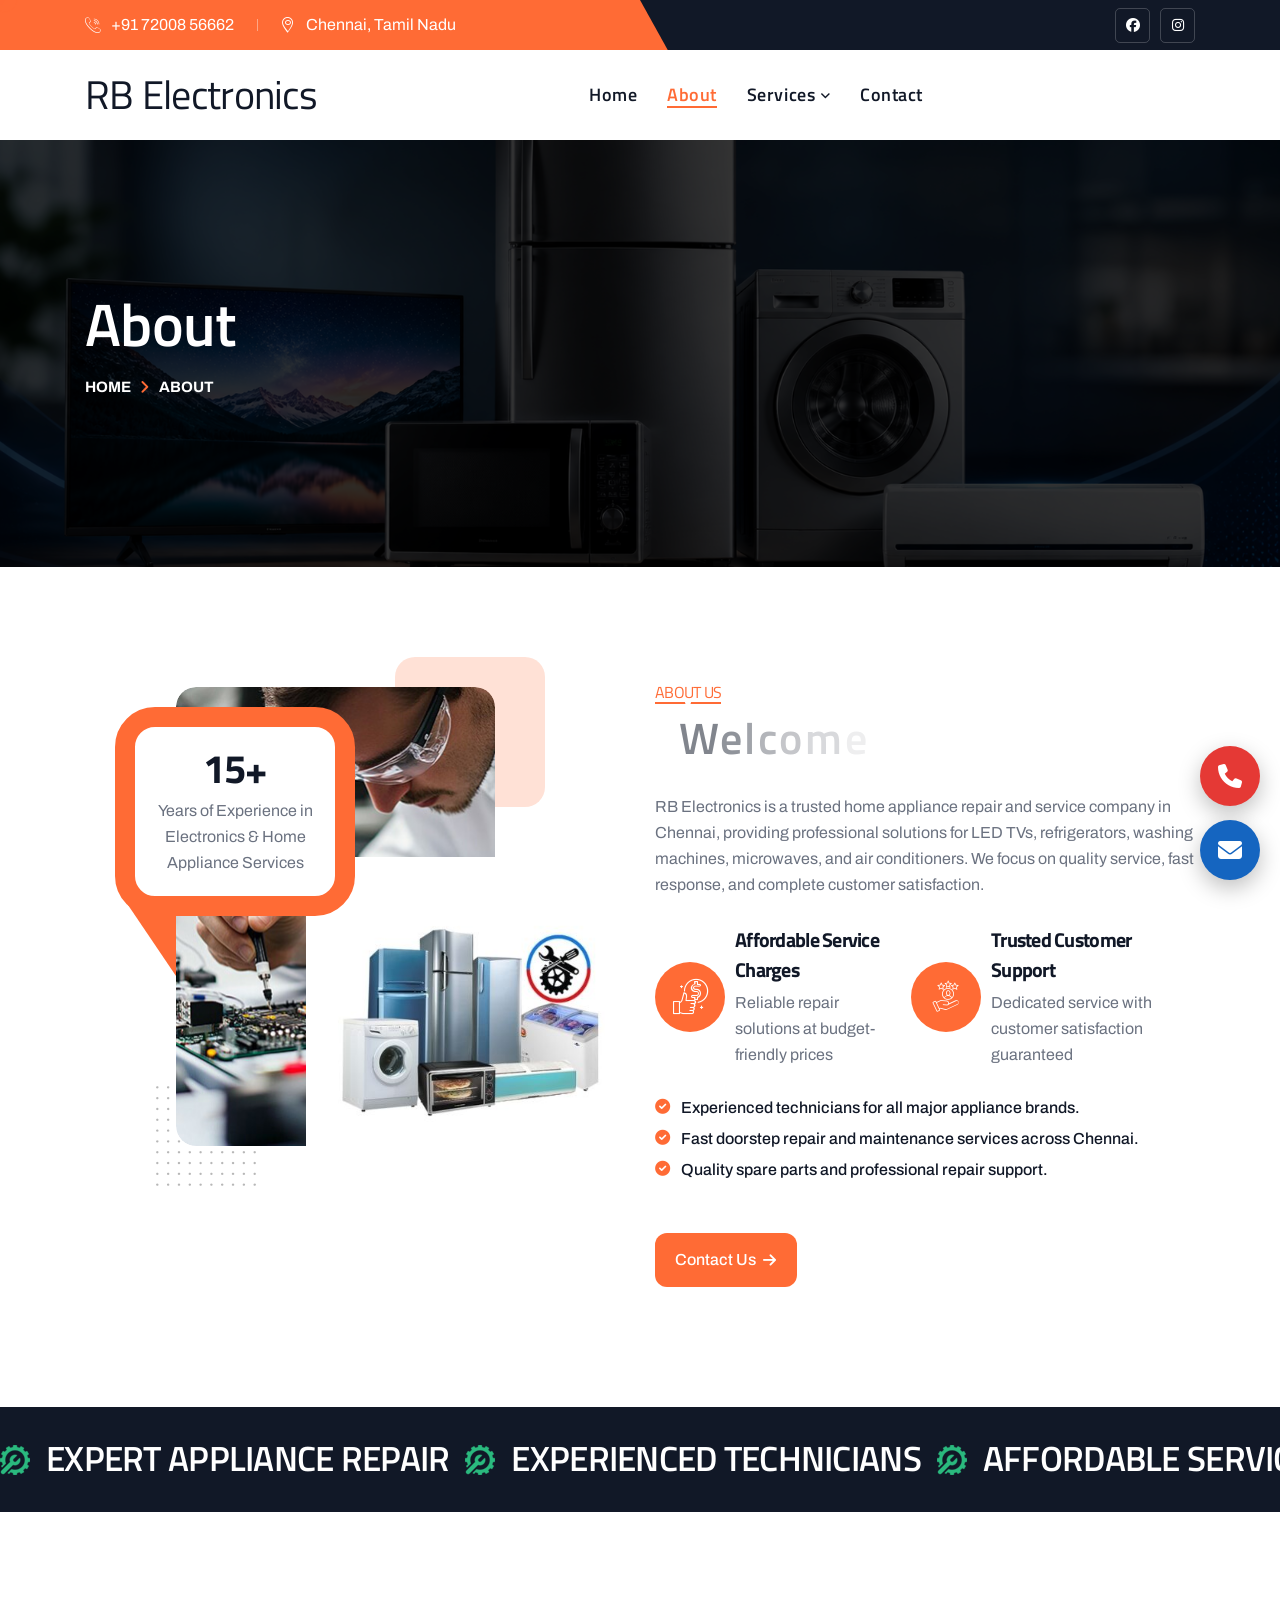
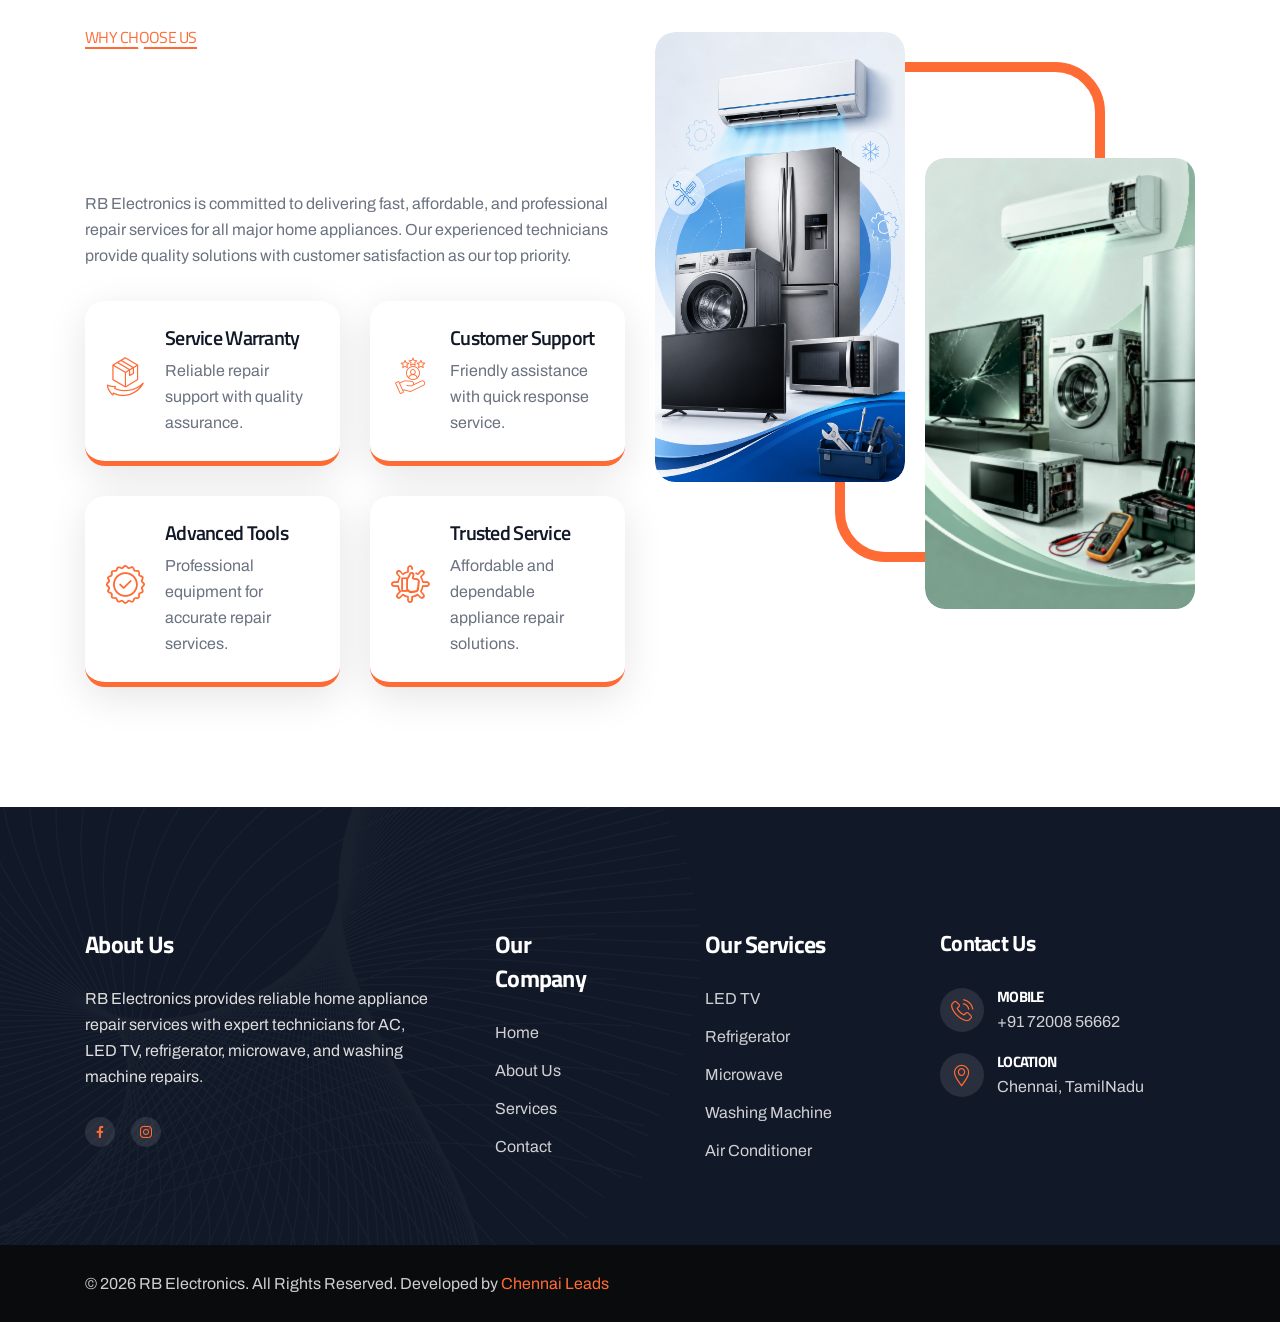
==== commit f7d9964b: "Update about.html" ====
--- a/about.html
+++ b/about.html
@@ -63,89 +63,306 @@
     <!-- template styles -->
     <link rel="stylesheet" href="assets/css/style.css" />
     <link rel="stylesheet" href="assets/css/responsive.css" />
+<link rel="stylesheet" href="https://cdnjs.cloudflare.com/ajax/libs/font-awesome/6.5.1/css/all.min.css"/>
 </head>
- <style>
-    .floating-contact {
-  position: fixed;
-  right: 20px;
-  bottom: 30px;
-  z-index: 9999;
-
-  display: flex;
-  flex-direction: column;
-  gap: 15px;
-}
-
-/* Buttons Base */
-.contact-btn {
-  width: 55px;
-  height: 55px;
-  border-radius: 50%;
-  display: flex;
-  align-items: center;
-  justify-content: center;
-
-  font-size: 22px;
-  color: #fff;
-  text-decoration: none;
-
-  box-shadow: 0 8px 20px rgba(0,0,0,0.25);
-  transition: all 0.3s ease;
-  position: relative;
-}
-
-/* WhatsApp (Official Green) */
-.whatsapp {
-  background: #25D366;
-}
-
-/* Call (Professional Red) */
-.call {
-  background: #E53935;
-}
-
-/* Hover Effects */
-.contact-btn:hover {
-  transform: scale(1.15);
-  box-shadow: 0 10px 25px rgba(0,0,0,0.35);
-}
-
-/* Glow Effect */
-.whatsapp:hover {
-  box-shadow: 0 0 15px rgba(37, 211, 102, 0.6);
-}
-
-.call:hover {
-  box-shadow: 0 0 15px rgba(229, 57, 53, 0.6);
-}
-
-/* Floating Animation */
-@keyframes floatY {
-  0% { transform: translateY(0); }
-  50% { transform: translateY(-6px); }
-  100% { transform: translateY(0); }
-}
-
-.contact-btn {
-  animation: floatY 3s ease-in-out infinite;
-}
-
-.call {
-  animation-delay: 1.5s;
-}
+<style>
+
+/* ================================
+   FLOATING CONTACT WRAPPER
+================================ */
+
+.floating-contact{
+    position:fixed;
+    right:20px;
+    bottom:20px;   /* Fixed Bottom */
+    z-index:99999;
+
+    display:flex;
+    flex-direction:column;
+    align-items:center;
+    justify-content:flex-end;
+    gap:14px;
+}
+
+/* ================================
+   BUTTON BASE
+================================ */
+
+.contact-btn{
+    width:60px;
+    height:60px;
+    border-radius:50%;
+
+    display:flex;
+    align-items:center;
+    justify-content:center;
+
+    text-decoration:none;
+    border:none;
+    cursor:pointer;
+
+    color:#fff;
+    font-size:24px;
+
+    box-shadow:0 8px 22px rgba(0,0,0,0.25);
+
+    transition:0.3s ease;
+
+    position:relative;
+
+    animation:floatY 3s ease-in-out infinite;
+}
+
+/* ================================
+   WHATSAPP BUTTON
+================================ */
+
+.whatsapp{
+    background:#25D366;
+}
+
+.whatsapp:hover{
+    transform:scale(1.1);
+    box-shadow:0 0 18px rgba(37,211,102,0.6);
+}
+
+/* ================================
+   CALL BUTTON
+================================ */
+
+.call{
+    background:#E53935;
+    animation-delay:1s;
+}
+
+.call:hover{
+    transform:scale(1.1);
+    box-shadow:0 0 18px rgba(229,57,53,0.6);
+}
+
+/* ================================
+   ENQUIRY BUTTON
+================================ */
+
+.enquiry-btn{
+    background:#1565C0;
+    animation-delay:2s;
+}
+
+.enquiry-btn:hover{
+    transform:scale(1.1);
+    box-shadow:0 0 18px rgba(21,101,192,0.6);
+}
+
+/* ================================
+   FLOAT ANIMATION
+================================ */
+
+@keyframes floatY{
+
+    0%{
+        transform:translateY(0);
+    }
+
+    50%{
+        transform:translateY(-6px);
+    }
+
+    100%{
+        transform:translateY(0);
+    }
+}
+
+/* ================================
+   ENQUIRY FORM BOX
+================================ */
+
+.enquiry-box{
+    position:absolute;
+    right:75px;
+    bottom:0;
+
+    width:320px;
+
+    background:#fff;
+
+    border-radius:18px;
+
+    padding:22px;
+
+    box-shadow:0 12px 35px rgba(0,0,0,0.18);
+
+    opacity:0;
+    visibility:hidden;
+
+    transform:translateY(20px);
+
+    transition:0.3s ease;
+}
+
+/* SHOW FORM */
+
+.enquiry-box.show{
+    opacity:1;
+    visibility:visible;
+    transform:translateY(0);
+}
+
+/* ================================
+   FORM TITLE
+================================ */
+
+.enquiry-box h3{
+    margin:0 0 18px;
+    text-align:center;
+
+    font-size:24px;
+    font-weight:700;
+
+    color:#222;
+}
+
+/* ================================
+   INPUT FIELDS
+================================ */
+
+.enquiry-box input,
+.enquiry-box textarea{
+
+    width:100%;
+
+    padding:13px 15px;
+
+    margin-bottom:14px;
+
+    border:1px solid #ddd;
+    border-radius:12px;
+
+    font-size:14px;
+
+    outline:none;
+
+    box-sizing:border-box;
+
+    transition:0.3s ease;
+}
+
+/* INPUT FOCUS */
+
+.enquiry-box input:focus,
+.enquiry-box textarea:focus{
+    border-color:#1565C0;
+}
+
+/* TEXTAREA */
+
+.enquiry-box textarea{
+    height:100px;
+    resize:none;
+}
+
+/* ================================
+   SUBMIT BUTTON
+================================ */
+
+.enquiry-box button[type="submit"]{
+
+    width:100%;
+
+    padding:14px;
+
+    border:none;
+    border-radius:12px;
+
+    background:#1565C0;
+
+    color:#fff;
+
+    font-size:16px;
+    font-weight:600;
+
+    cursor:pointer;
+
+    transition:0.3s ease;
+}
+
+.enquiry-box button[type="submit"]:hover{
+    background:#0D47A1;
+}
+
+/* ================================
+   MOBILE RESPONSIVE
+================================ */
+
+@media(max-width:768px){
+
+    .floating-contact{
+        right:15px;
+        bottom:15px;
+        gap:12px;
+    }
+
+    .contact-btn{
+        width:54px;
+        height:54px;
+        font-size:21px;
+    }
+
+    .enquiry-box{
+
+        right:70px;
+        bottom:0;
+
+        width:260px;
+
+        padding:18px;
+    }
+
+    .enquiry-box h3{
+        font-size:20px;
+    }
+}
+
 </style>
+
 <body class="custom-cursor">
 <div class="floating-contact">
 
   <!-- WhatsApp -->
-  <a href="https://wa.me/917200856662" target="_blank" class="contact-btn whatsapp">
+  <!-- <a href="https://wa.me/917200856662" target="_blank" class="contact-btn whatsapp">
     <i class="fab fa-whatsapp"></i>
-  </a>
-
-  <!-- Call -->
+  </a> -->
+
+  <!-- Call Button -->
   <a href="tel:+917200856662" class="contact-btn call">
     <i class="fas fa-phone"></i>
   </a>
+
+  <!-- Contact Form Toggle -->
+  <button id="formToggle" class="contact-btn enquiry-btn" type="button">
+    <i class="fas fa-envelope"></i>
+  </button>
+
+  <!-- Contact Form -->
+  <div class="enquiry-box" id="enquiryBox">
+    <h3>Quick Enquiry</h3>
+
+    <form>
+      <input type="text" placeholder="Your Name" required>
+
+      <input 
+        type="tel" 
+        placeholder="Mobile Number" 
+        pattern="[0-9]{10}" 
+        maxlength="10"
+        required
+      >
+
+      <textarea placeholder="Your Message"></textarea>
+
+      <button type="submit">Send Enquiry</button>
+    </form>
+  </div>
 
 </div>
 
@@ -805,22 +1022,21 @@
     <script src="assets/js/gsap/ScrollTrigger.js"></script>
     <script src="assets/js/gsap/SplitText.js"></script>
 
- <script>
-  const toggleBtn = document.getElementById("callToggle");
-  const enquiryBox = document.getElementById("enquiryBox");
-
-  toggleBtn.addEventListener("click", () => {
-    enquiryBox.style.display =
-      enquiryBox.style.display === "block" ? "none" : "block";
-  });
-
-  document.addEventListener("click", (e) => {
-    if (!e.target.closest(".floating-contact")) {
-      enquiryBox.style.display = "none";
-    }
-  });
-  toggleBtn.addEventListener("click", () => {
+<script>
+const formToggle = document.getElementById("formToggle");
+const enquiryBox = document.getElementById("enquiryBox");
+
+/* Toggle Form */
+formToggle.addEventListener("click", (e) => {
+  e.stopPropagation();
   enquiryBox.classList.toggle("show");
+});
+
+/* Close when clicking outside */
+document.addEventListener("click", (e) => {
+  if (!e.target.closest(".floating-contact")) {
+    enquiryBox.classList.remove("show");
+  }
 });
 </script>
 
@@ -831,4 +1047,4 @@
 
 
 <!-- Mirrored from weblayout.mnsithub.com/html/fixpro/main-html/about.html by HTTrack Website Copier/3.x [XR&CO'2014], Mon, 18 May 2026 04:50:52 GMT -->
-</html>+</html>
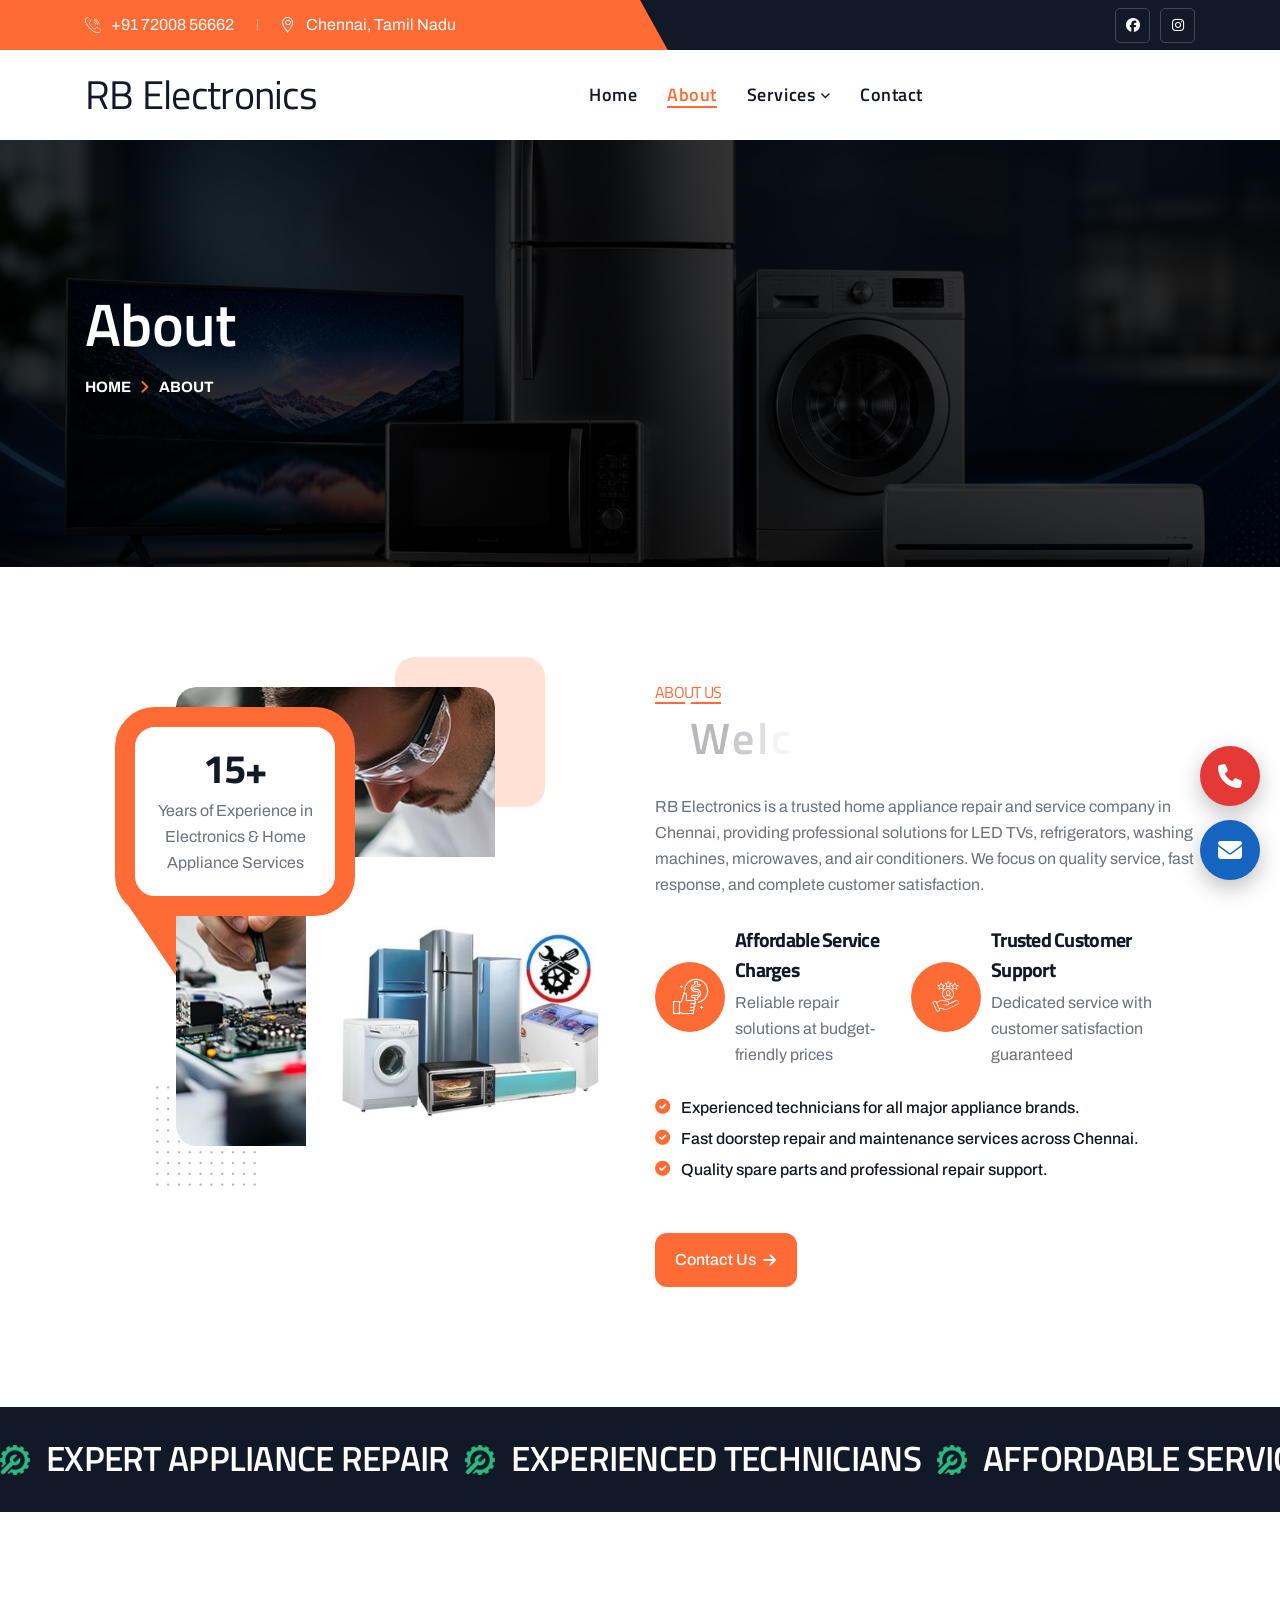
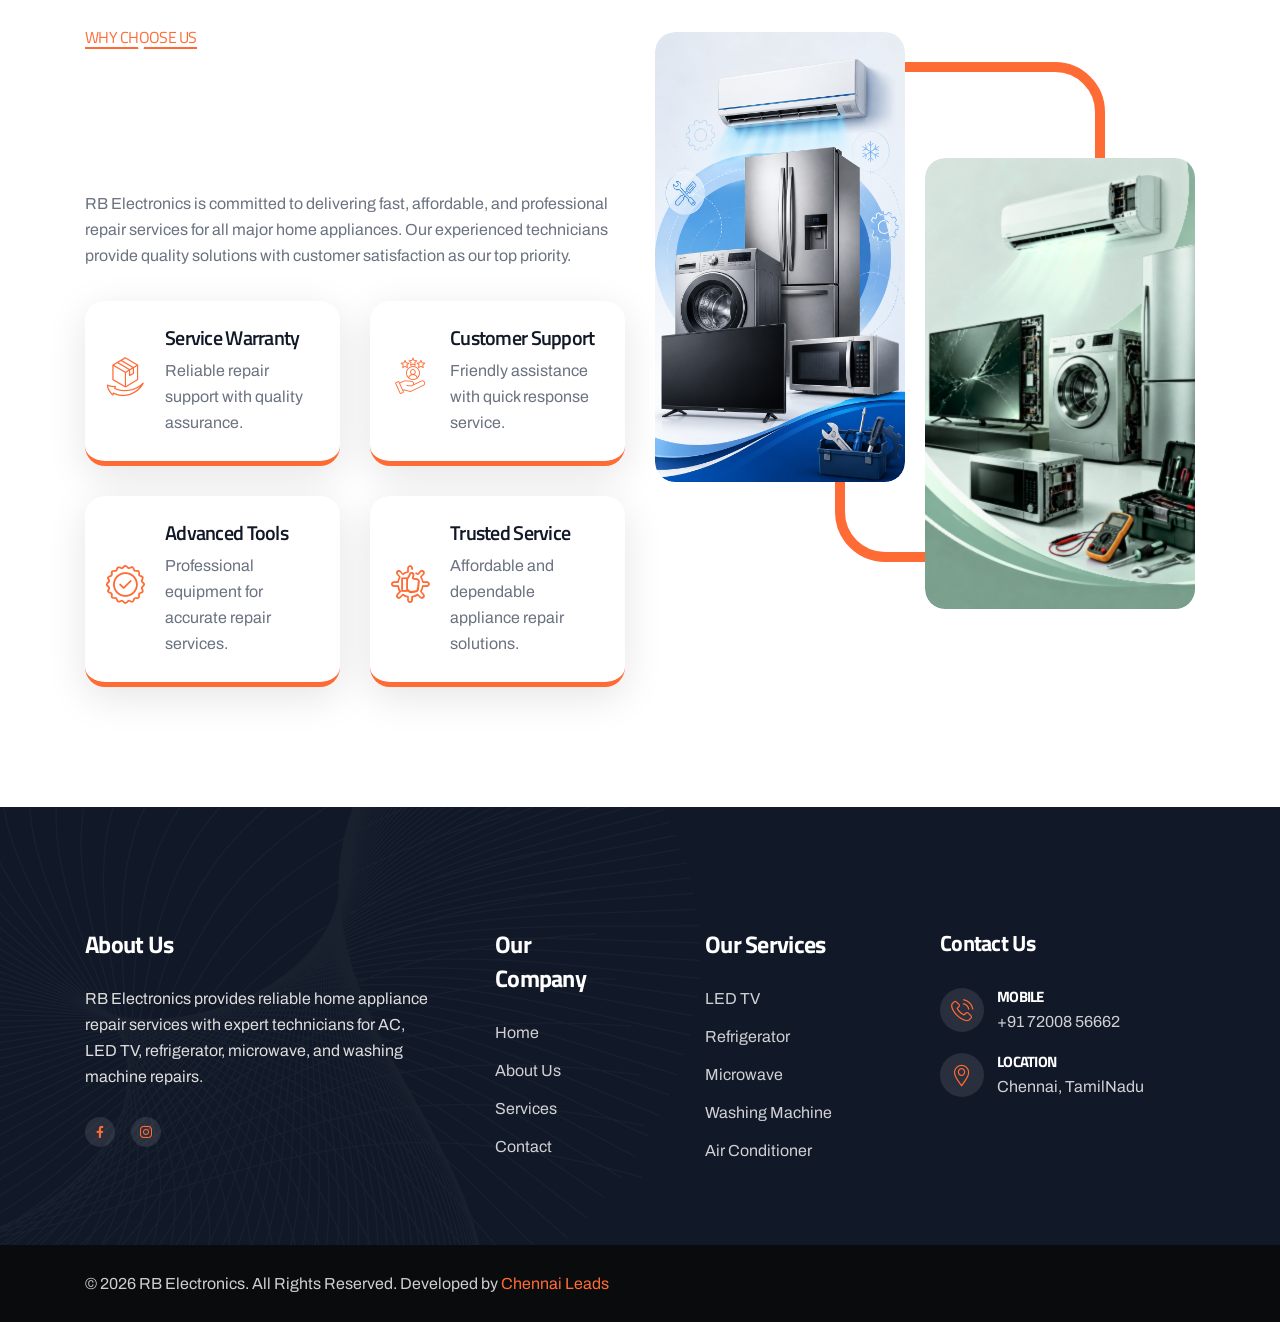
==== commit 913a8439: "Update about.html" ====
--- a/about.html
+++ b/about.html
@@ -12,7 +12,8 @@
     <link rel="icon" type="image/png" sizes="32x32" href="assets/images/favicons/favicon-32x32.png" />
     <link rel="icon" type="image/png" sizes="16x16" href="assets/images/favicons/favicon-16x16.png" />
     <!-- <link rel="manifest" href="assets/images/favicons/site.webmanifest" /> -->
-    <meta name="description" content=" " />
+    <meta name="description" content="RB Electronics " />
+
 
     <!-- fonts -->
     <link rel="preconnect" href="https://fonts.googleapis.com/">
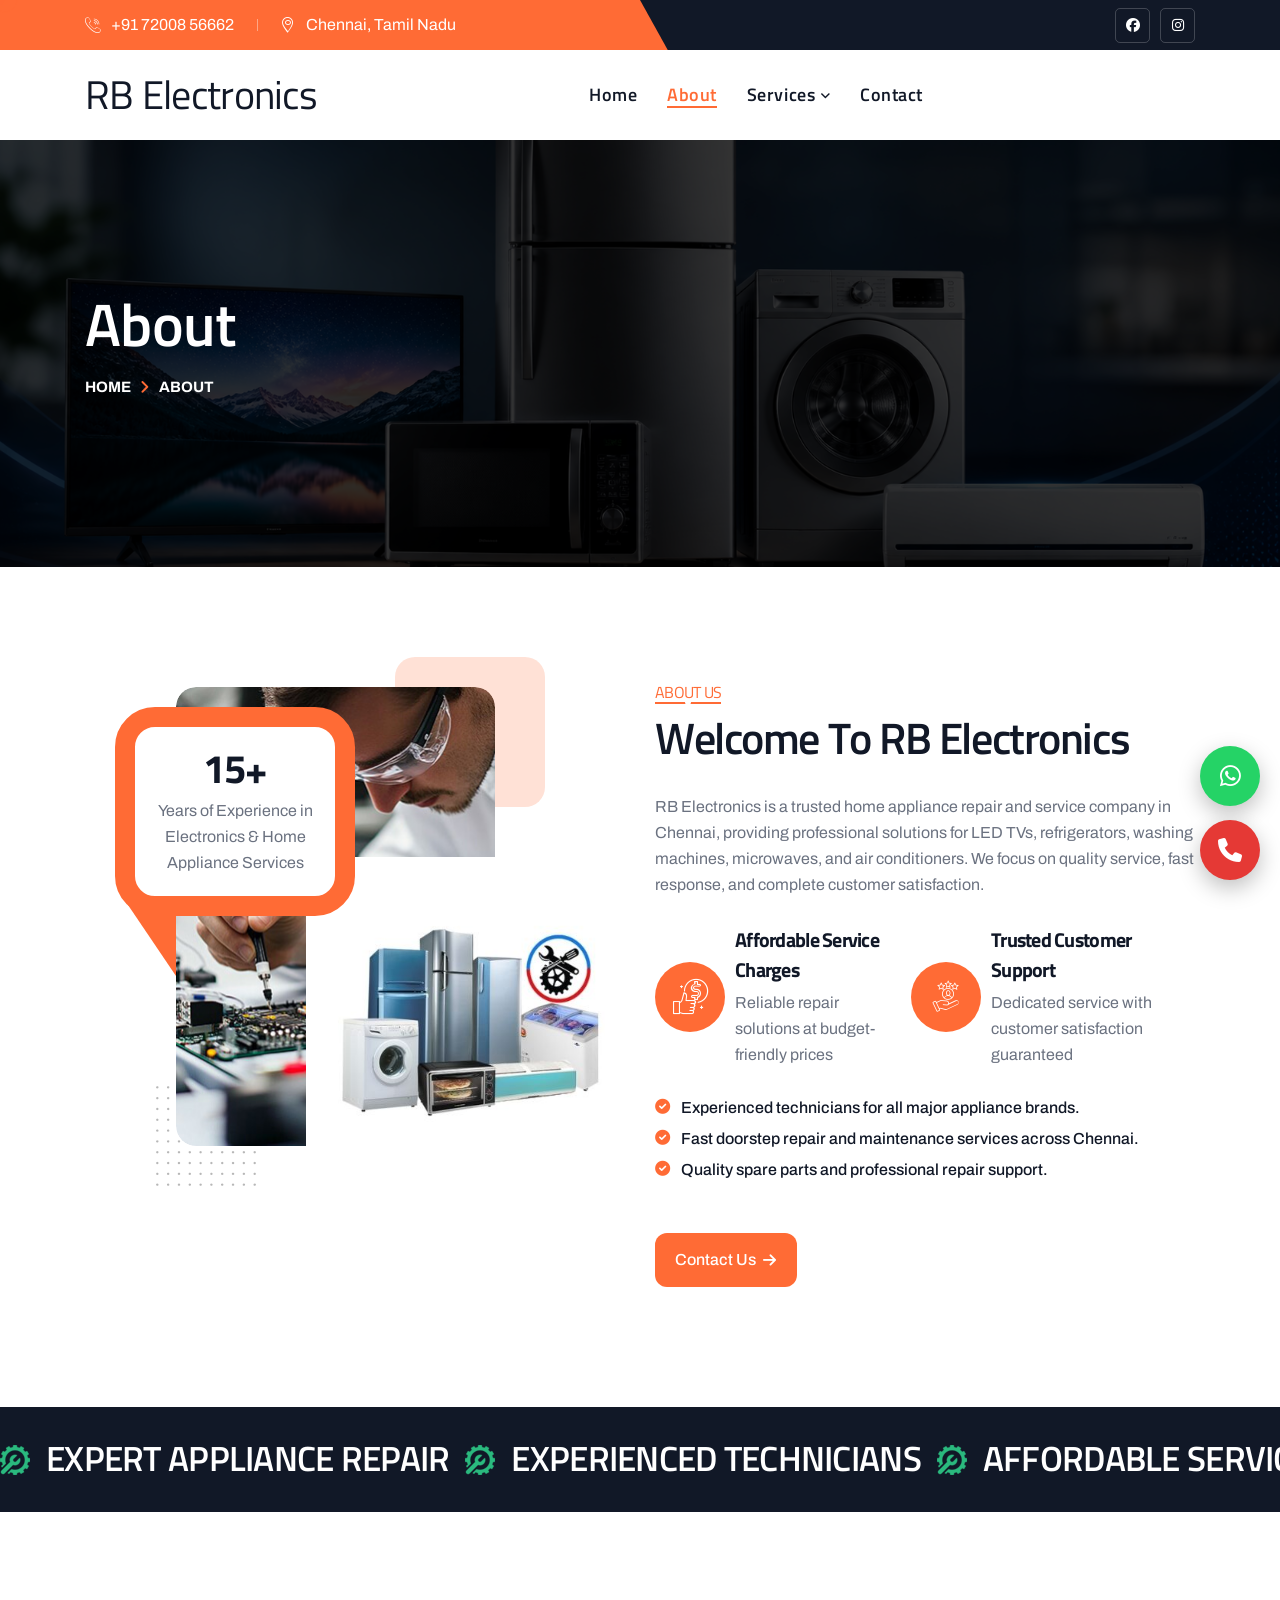
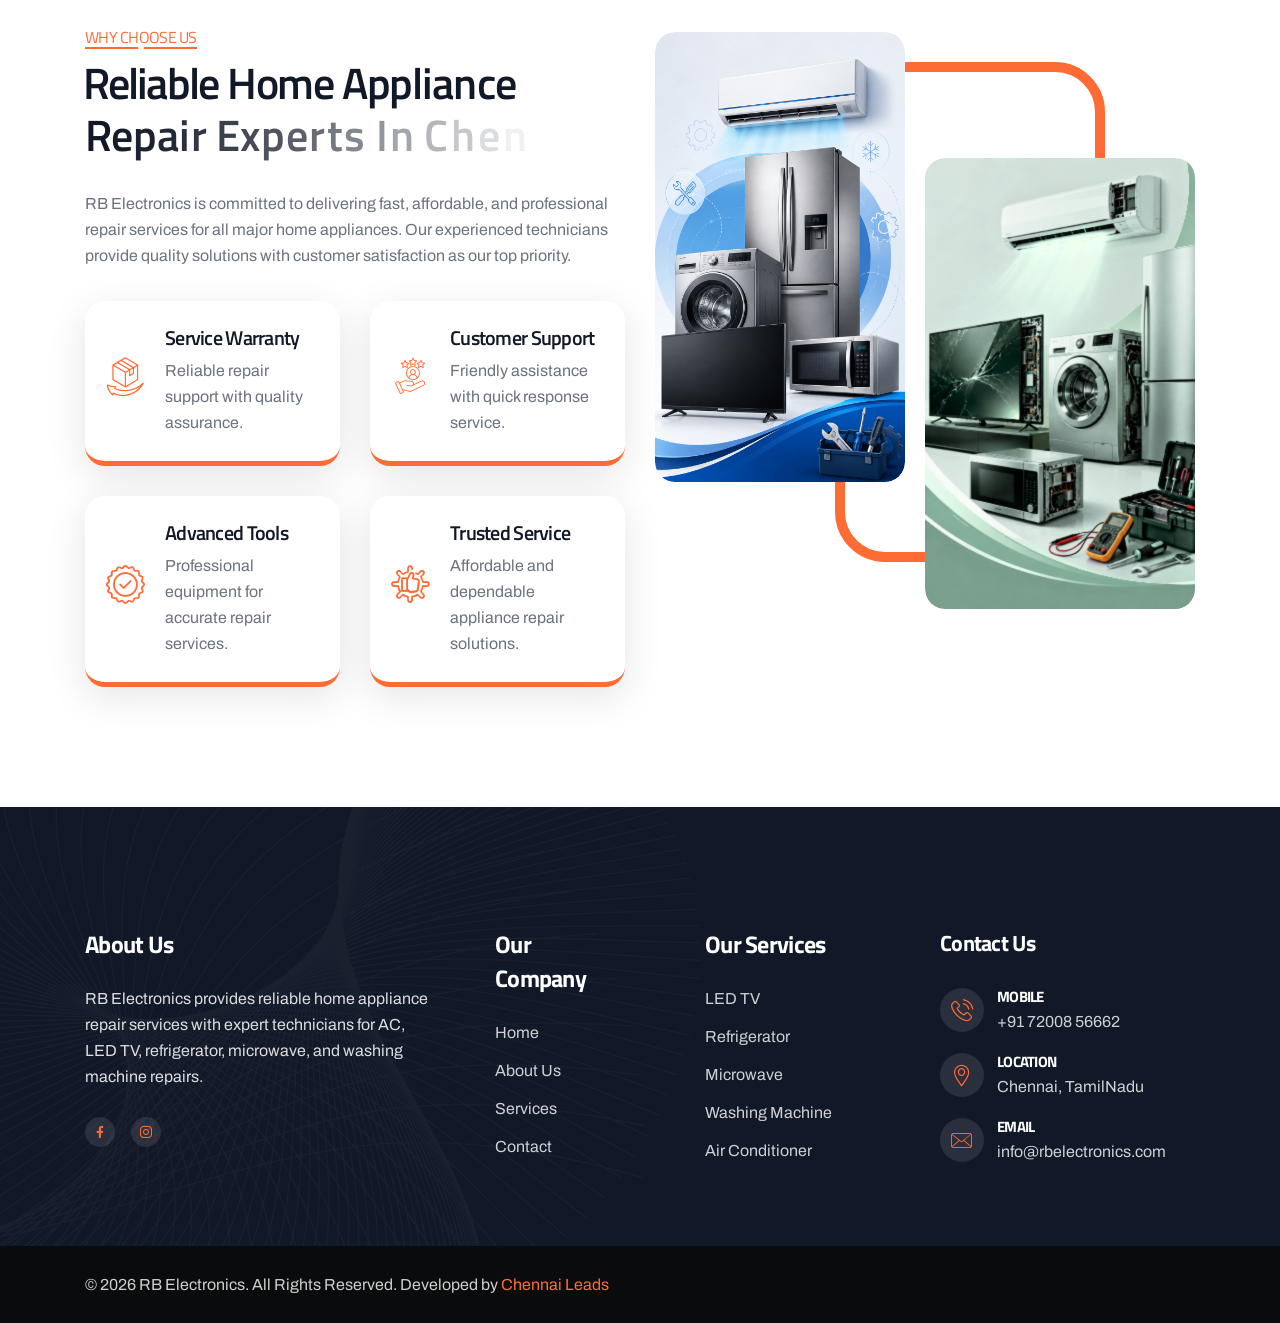
==== commit 37bd2067: "Update about.html" ====
--- a/about.html
+++ b/about.html
@@ -330,9 +330,9 @@
 <div class="floating-contact">
 
   <!-- WhatsApp -->
-  <!-- <a href="https://wa.me/917200856662" target="_blank" class="contact-btn whatsapp">
+  <a href="https://wa.me/917200856662" target="_blank" class="contact-btn whatsapp">
     <i class="fab fa-whatsapp"></i>
-  </a> -->
+  </a>
 
   <!-- Call Button -->
   <a href="tel:+917200856662" class="contact-btn call">
@@ -340,9 +340,9 @@
   </a>
 
   <!-- Contact Form Toggle -->
-  <button id="formToggle" class="contact-btn enquiry-btn" type="button">
+ <!-- <button id="formToggle" class="contact-btn enquiry-btn" type="button">
     <i class="fas fa-envelope"></i>
-  </button>
+  </button> -->
 
   <!-- Contact Form -->
   <div class="enquiry-box" id="enquiryBox">
@@ -911,15 +911,15 @@
                                             <p>Chennai, TamilNadu</p>
                                         </div>
                                     </li>
-                                     <!-- <li>
+                                      <li>
                                         <div class="icon">
                                             <span class="icon-envelope"></span>
                                         </div>
                                         <div class="content">
                                             <h3>Email</h3>
-                                         <p><a href="mailto:info@gmail.com">info@gmail.com</a></p>
-                                        </div>
-                                    </li> -->
+                                         <p><a href="mailto:info@rbelectronics.com">info@rbelectronics.com</a></p>
+                                        </div>
+                                    </li> 
                                 </ul>
                                
                             </div>
@@ -969,10 +969,10 @@
             <!-- /.mobile-nav__container -->
 
             <ul class="mobile-nav__contact list-unstyled">
-                <!-- <li>
+                 <li>
                     <i class="fa fa-envelope"></i>
-                    <a href="mailto:info@gmail.com">info@gmail.com</a>
-                </li> -->
+                    <a href="mailto:info@rbelectronics.com">info@rbelectronics.com</a>
+                </li> 
                 <li>
                     <i class="fas fa-phone"></i>
                     <a href="tel:+9172008 56662">+91 72008 56662</a>
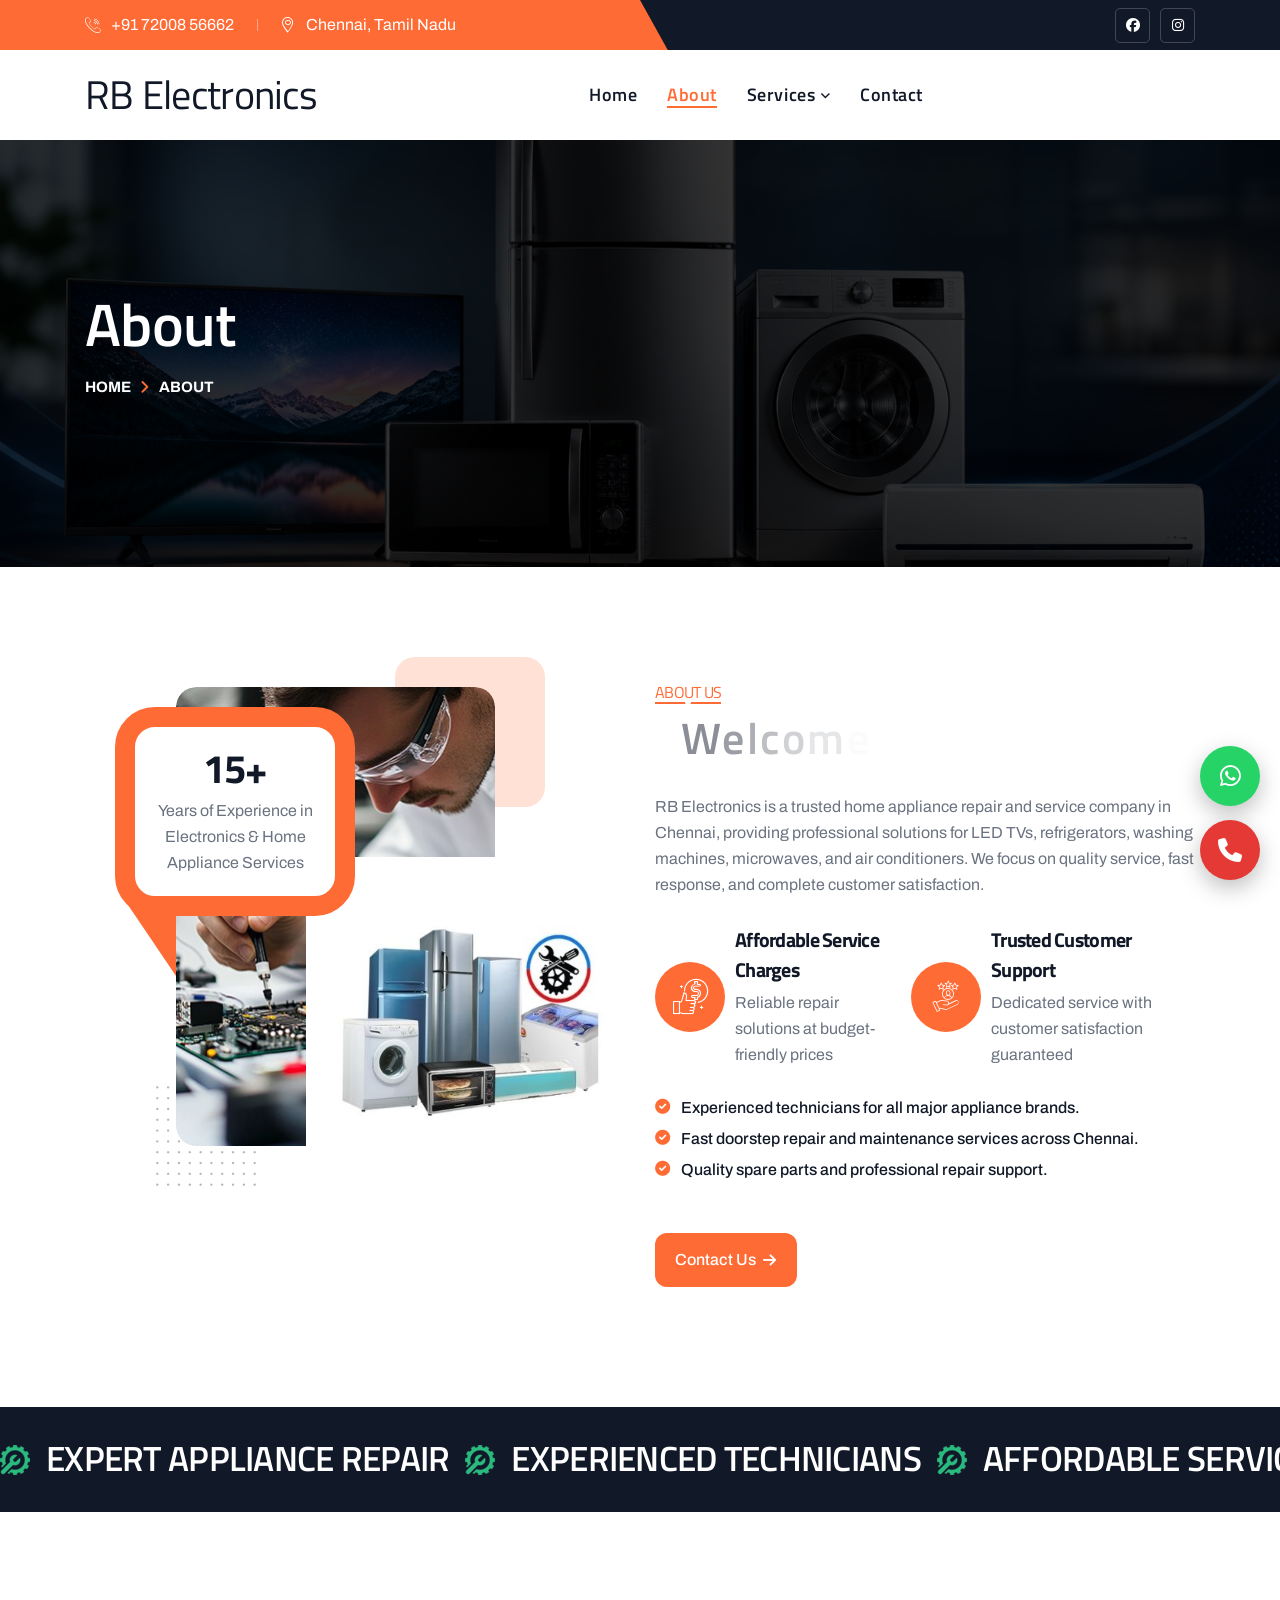
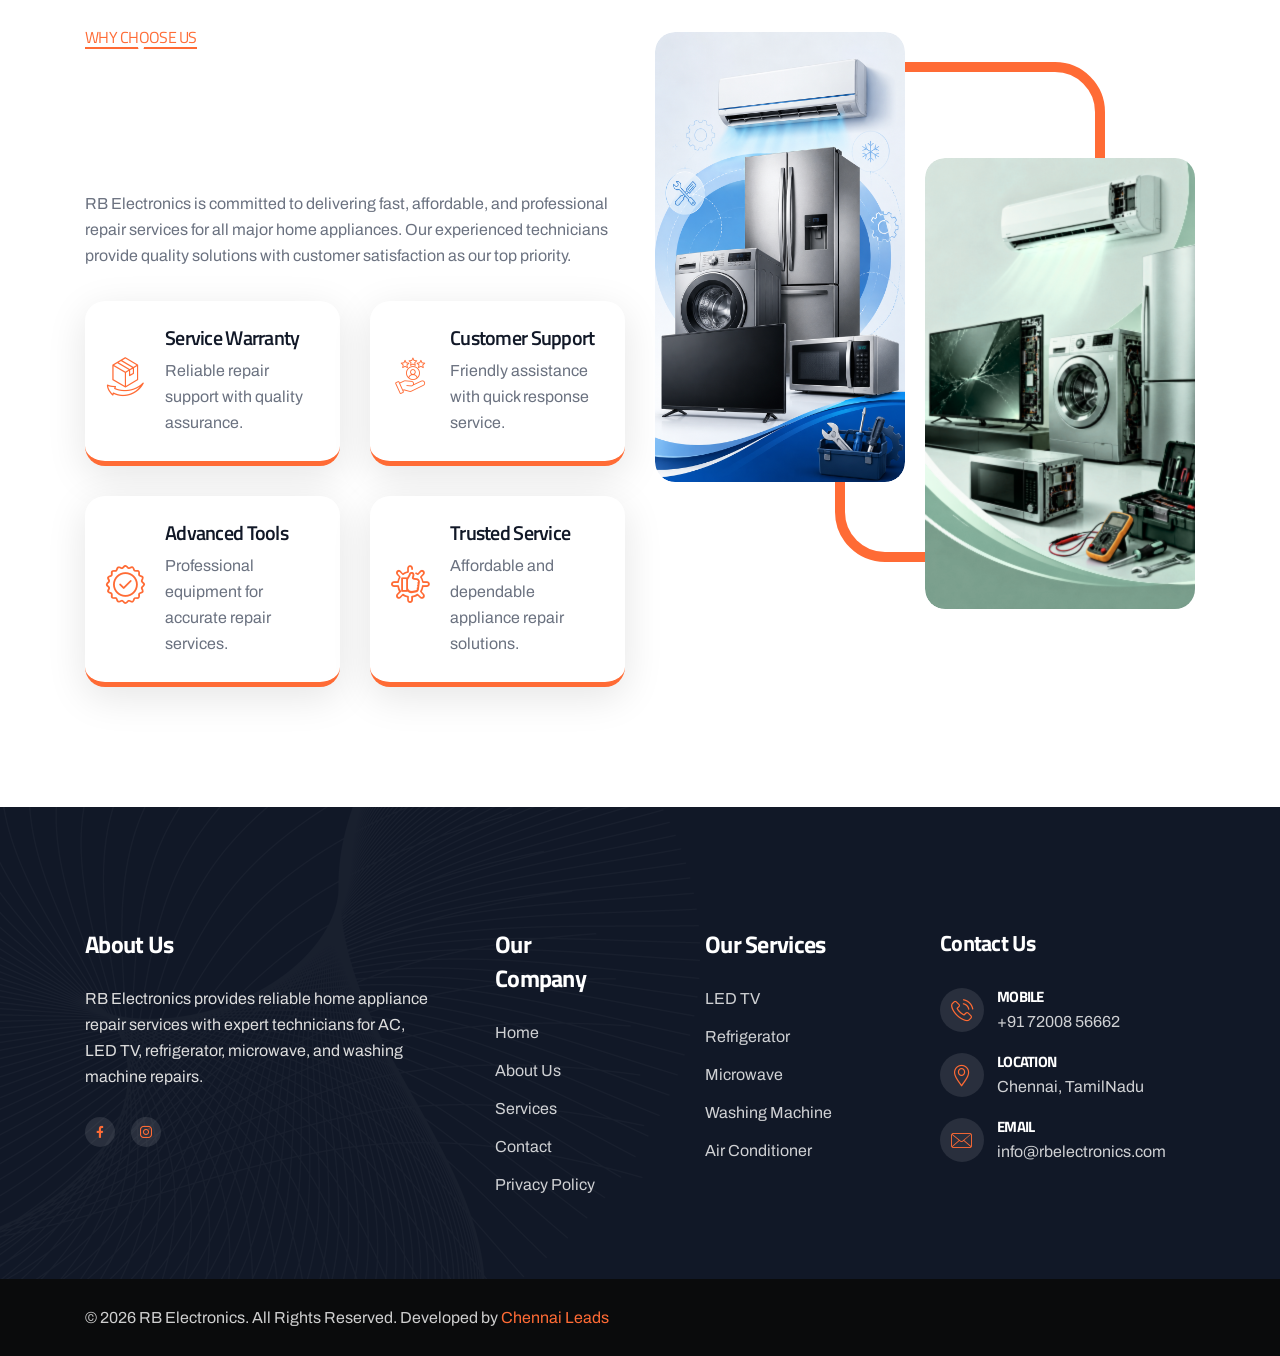
==== commit 405b24e4: "Update about.html" ====
--- a/about.html
+++ b/about.html
@@ -869,6 +869,8 @@
                                         <li><a href="about.html">About Us</a></li>
                                         <li><a href="services.html">Services</a></li>
                                         <li><a href="contact.html">Contact</a></li>
+                                                                                <li><a href="privacy-policy.html">Privacy Policy</a></li>
+
                                         
                                     </ul>
                                 </div>
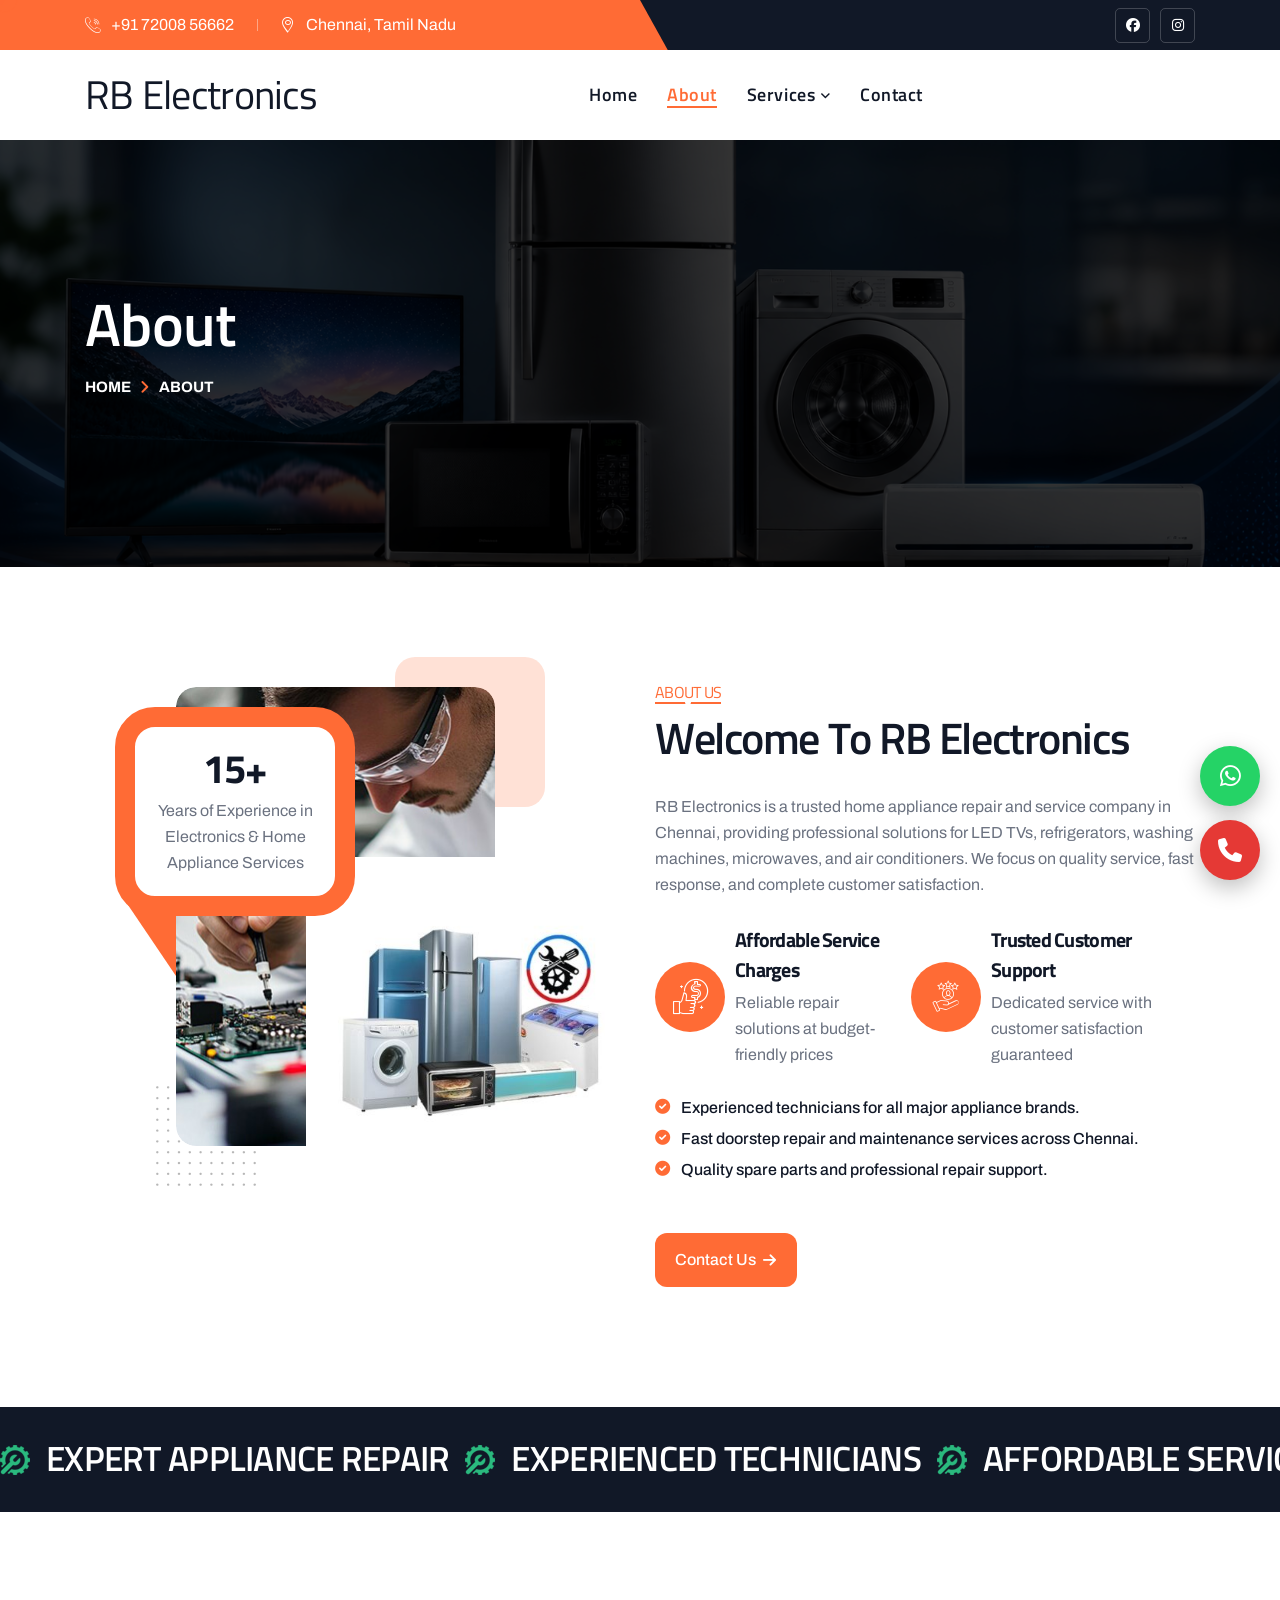
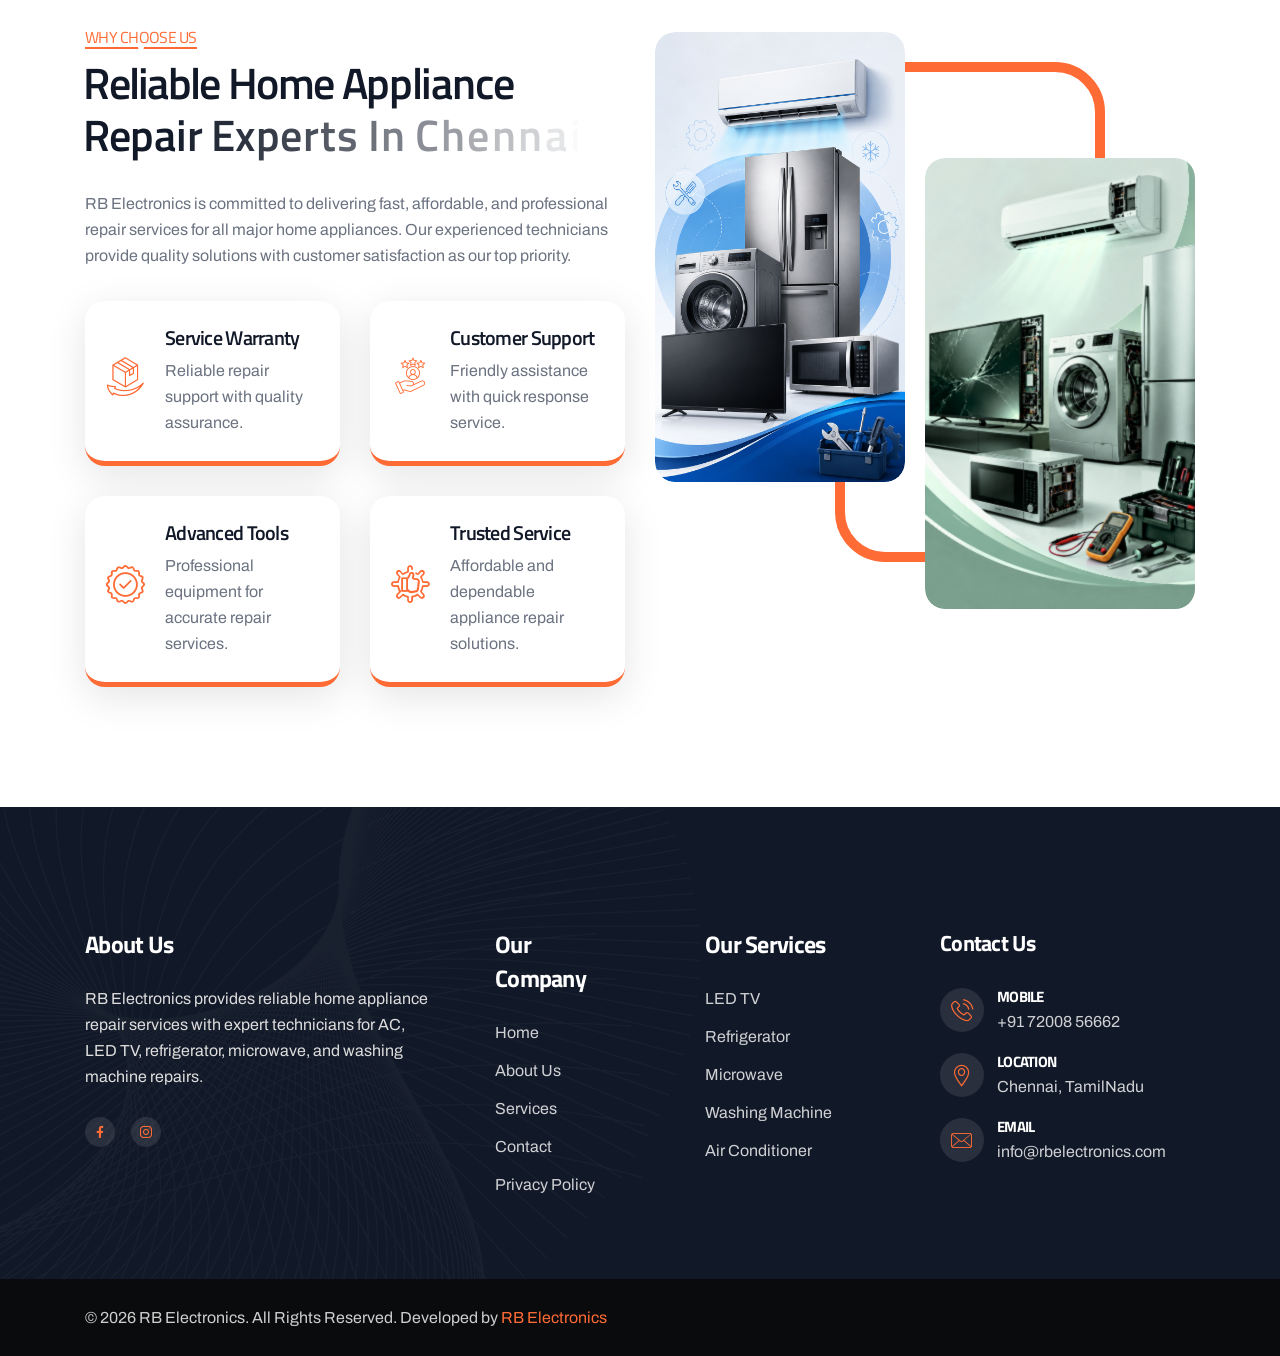
==== commit 7ac78ae9: "Update about.html" ====
--- a/about.html
+++ b/about.html
@@ -936,8 +936,8 @@
     © <script>document.write(new Date().getFullYear())</script> 
     RB Electronics. All Rights Reserved. 
     Developed by 
-    <a href="https://chennaileads.com/" target="_blank">
-        Chennai Leads
+     <a href="index.html" target="_blank">
+       RB Electronics
     </a>
 </p>
                         <!-- <ul class="list-unstyled site-footer-two__bottom-menu">
